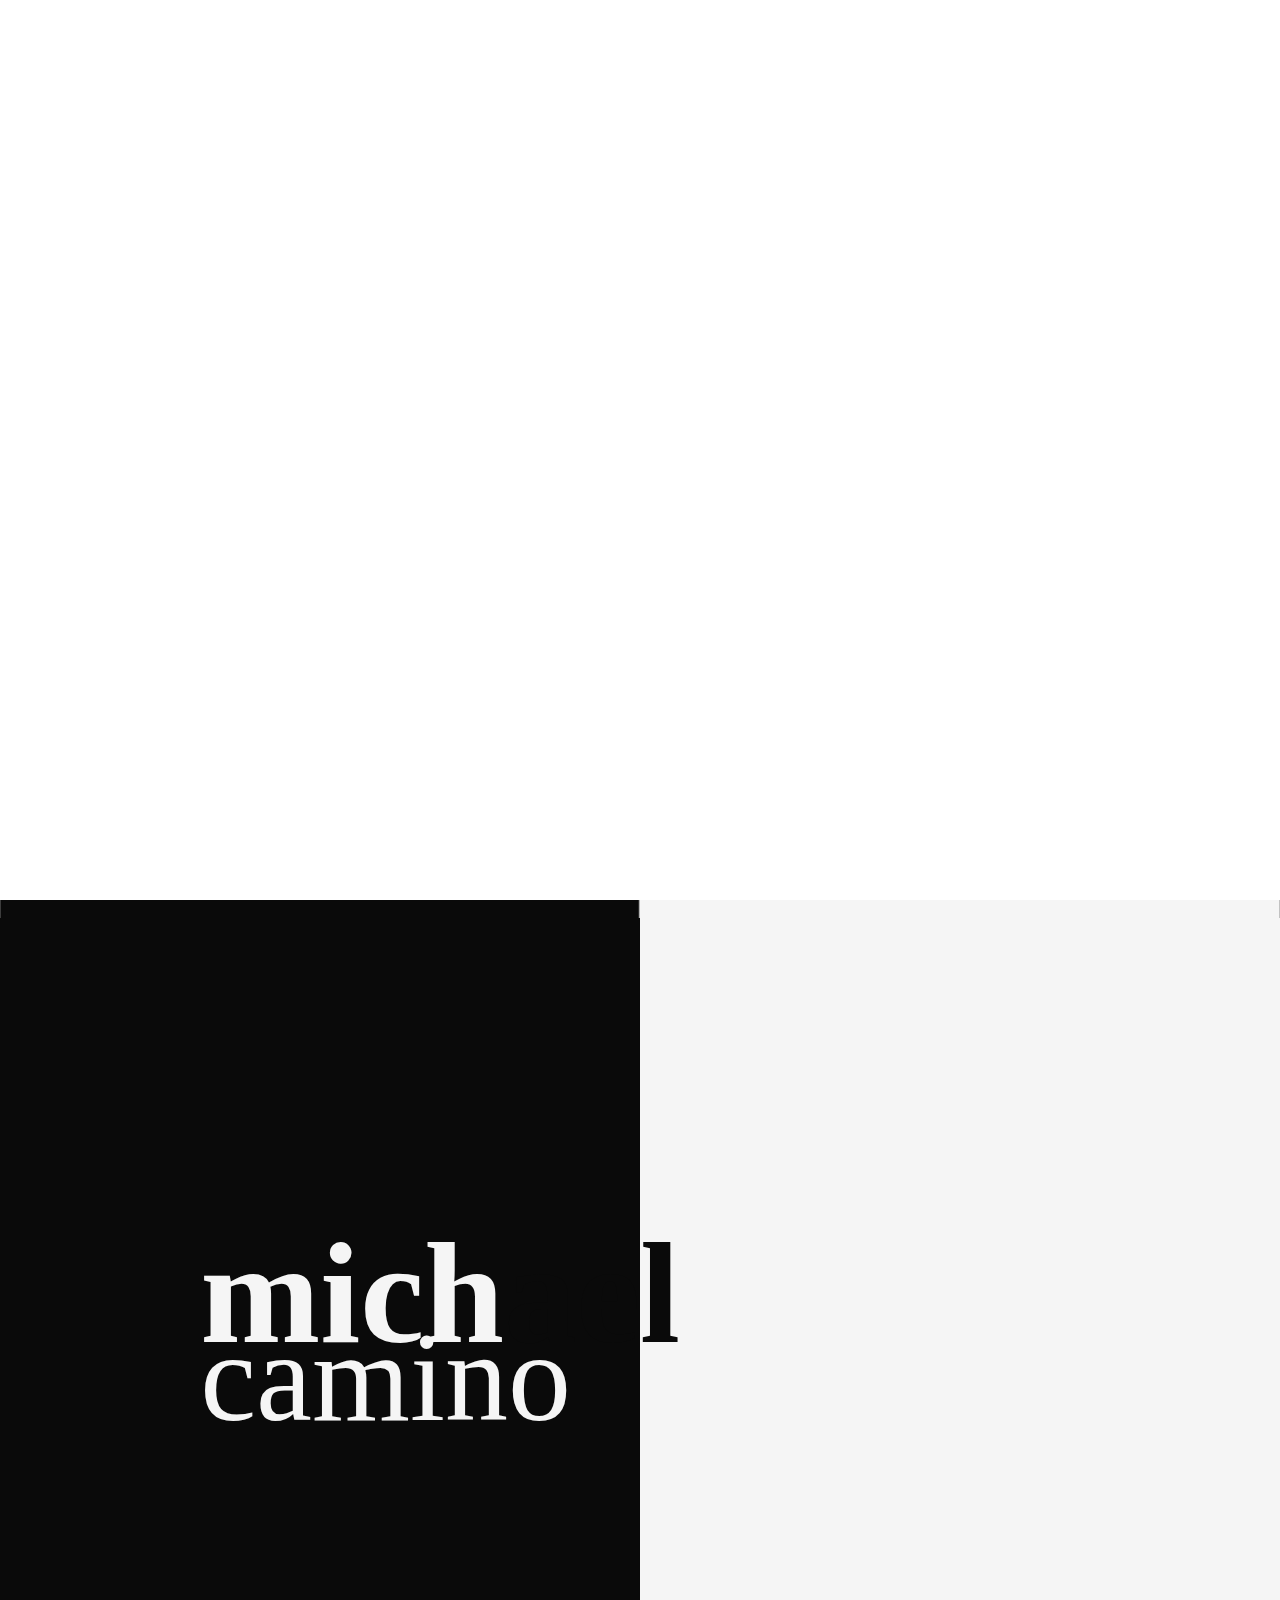
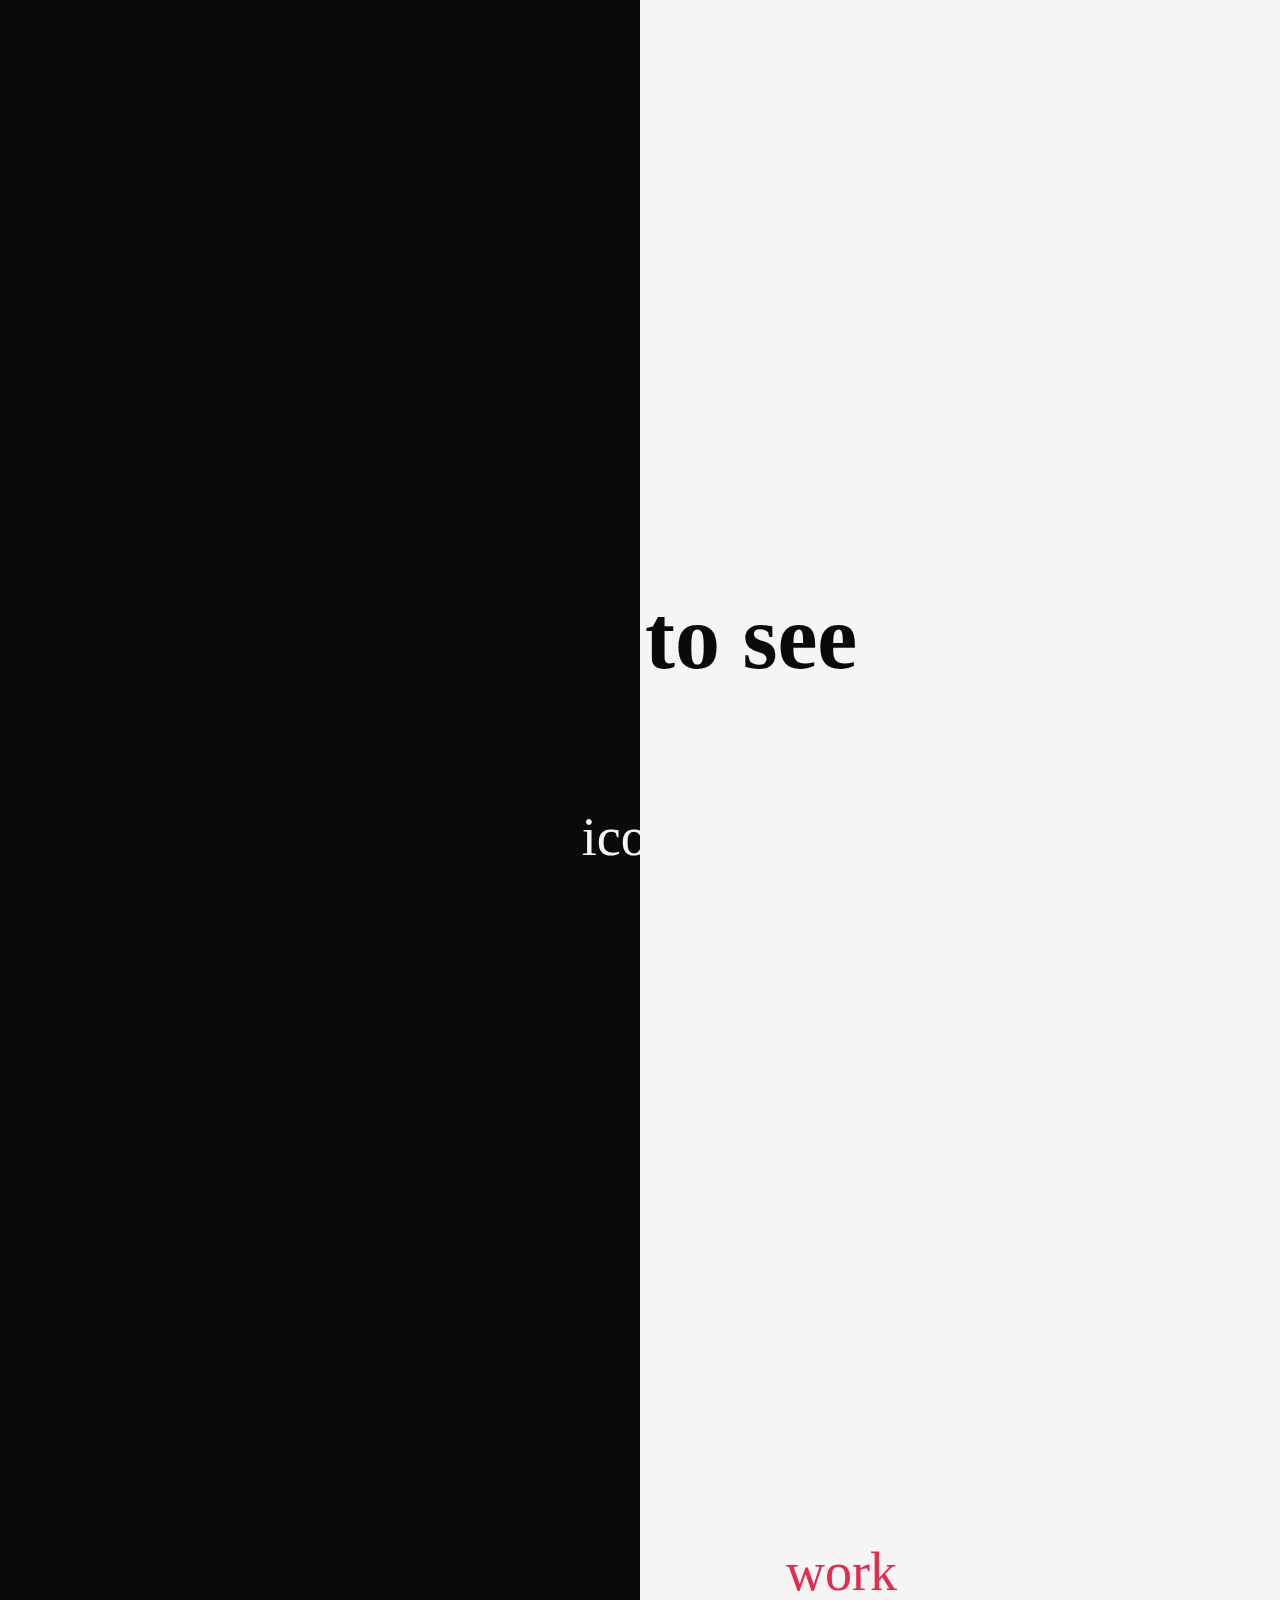
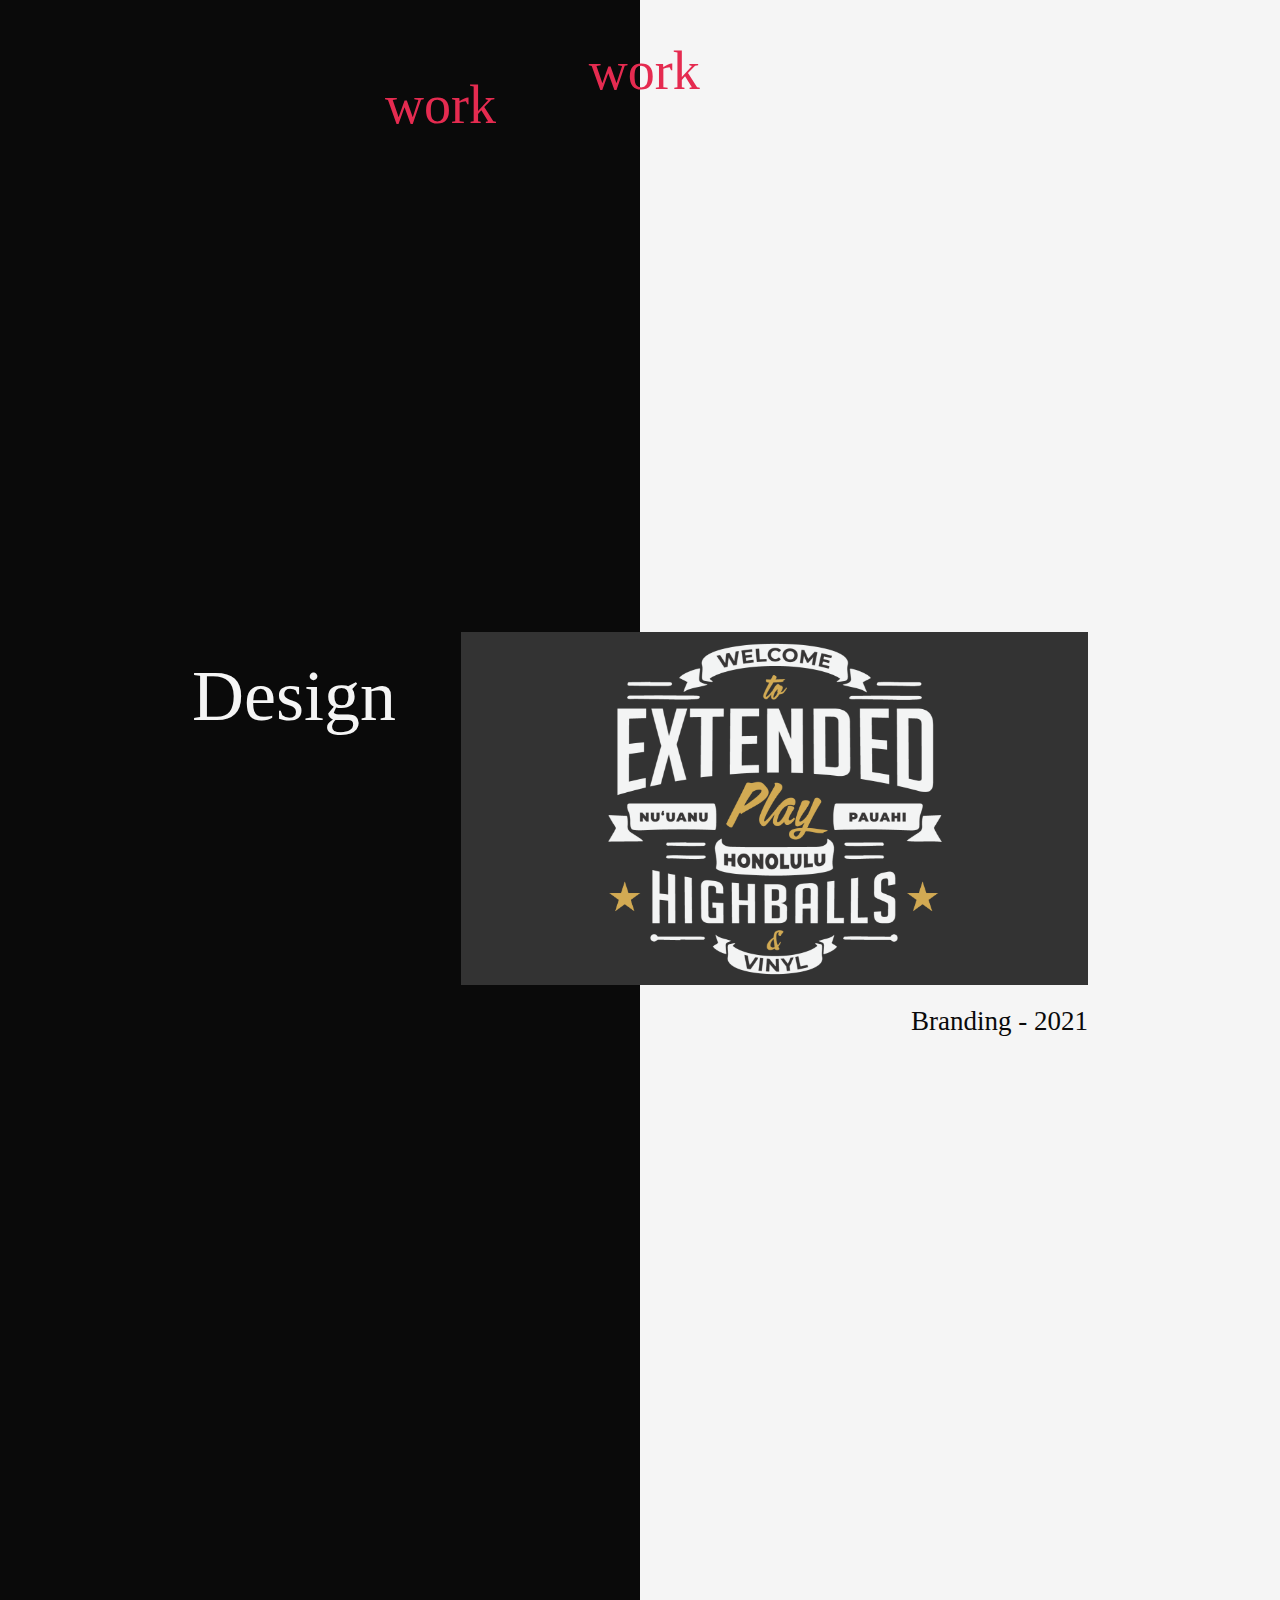
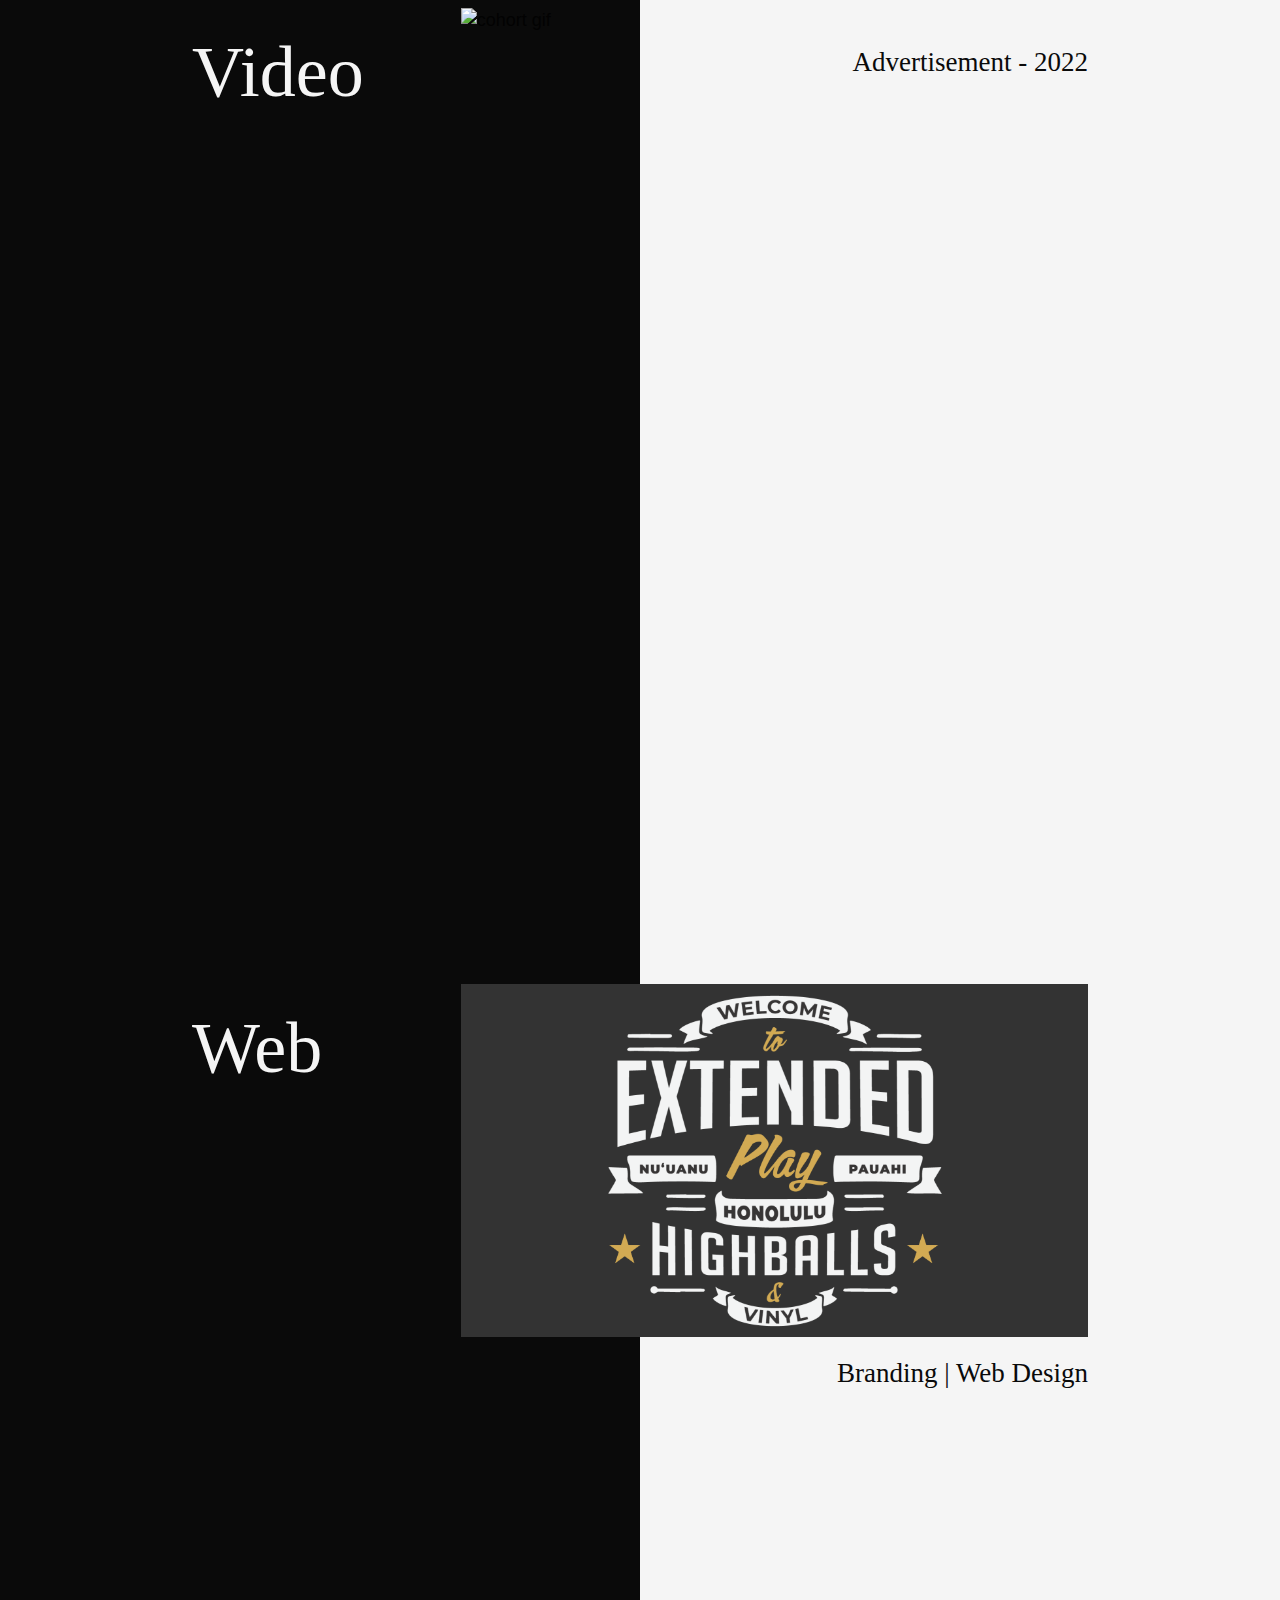
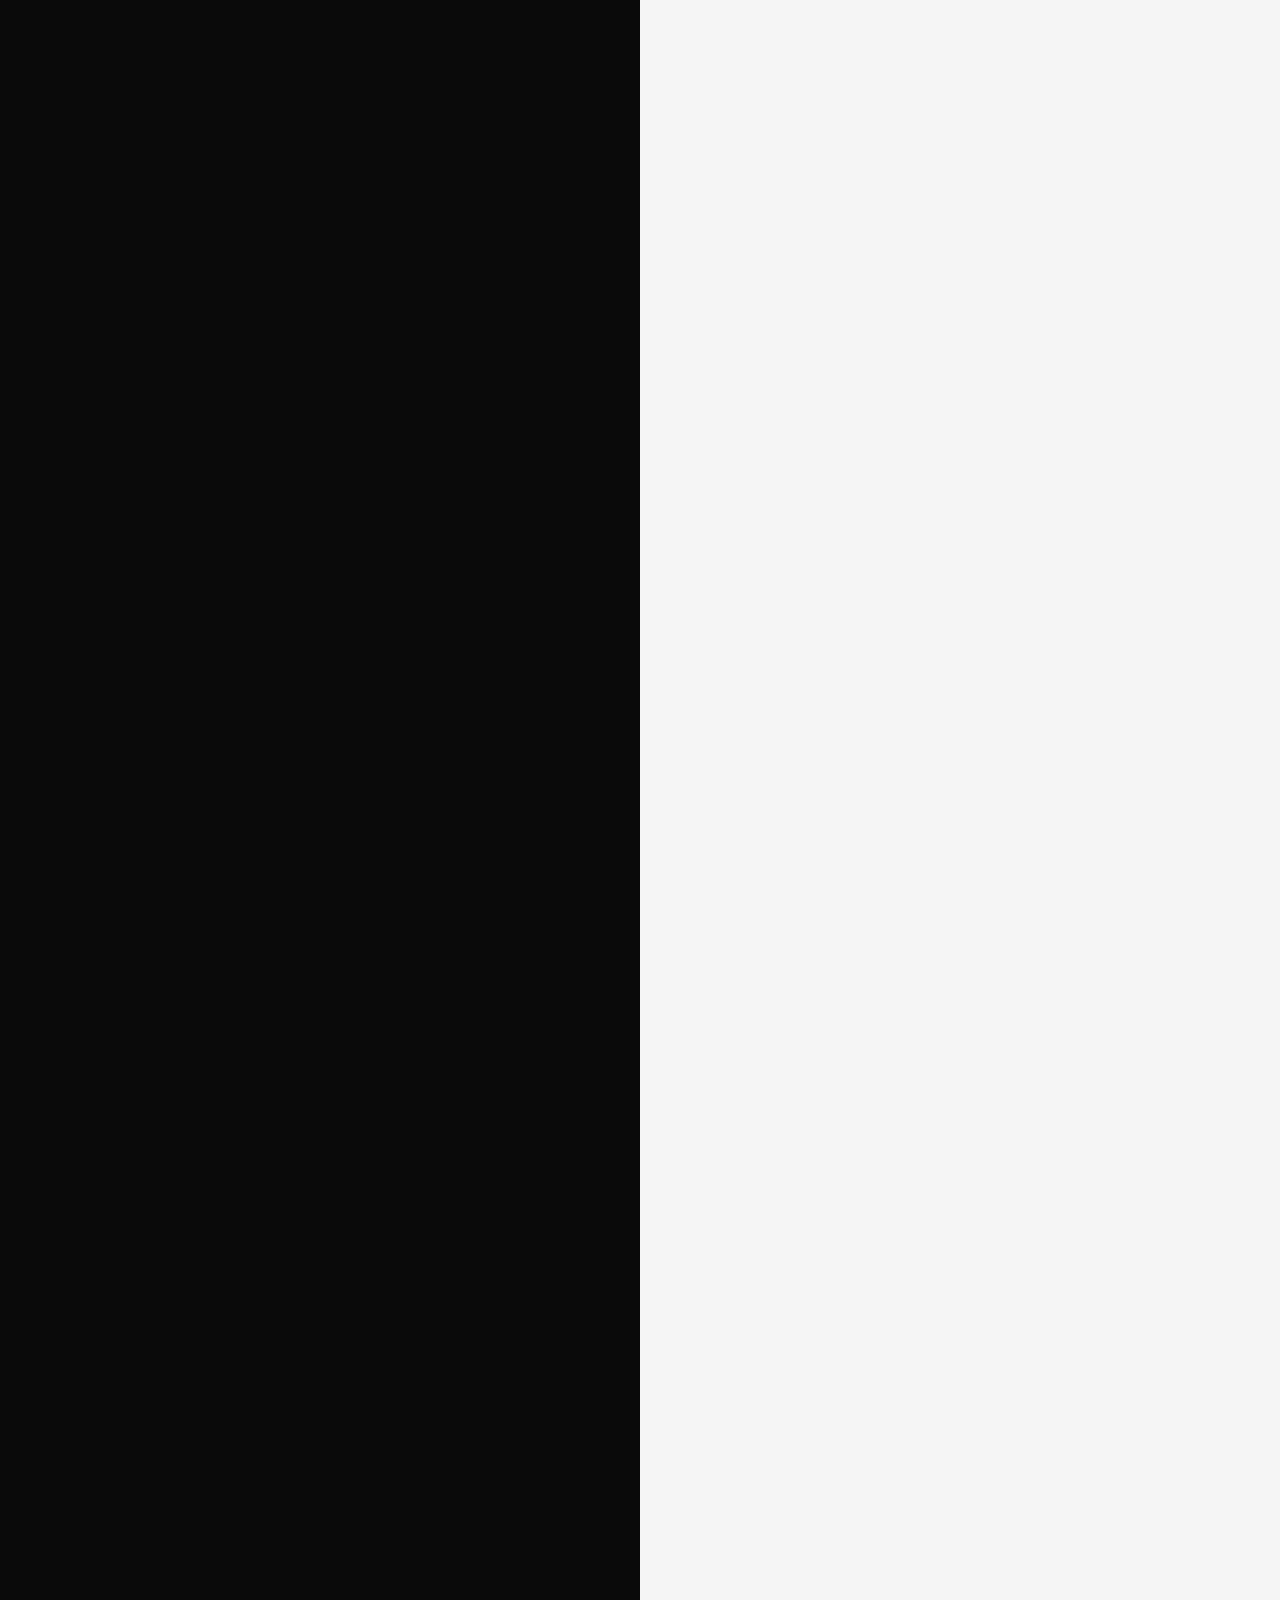
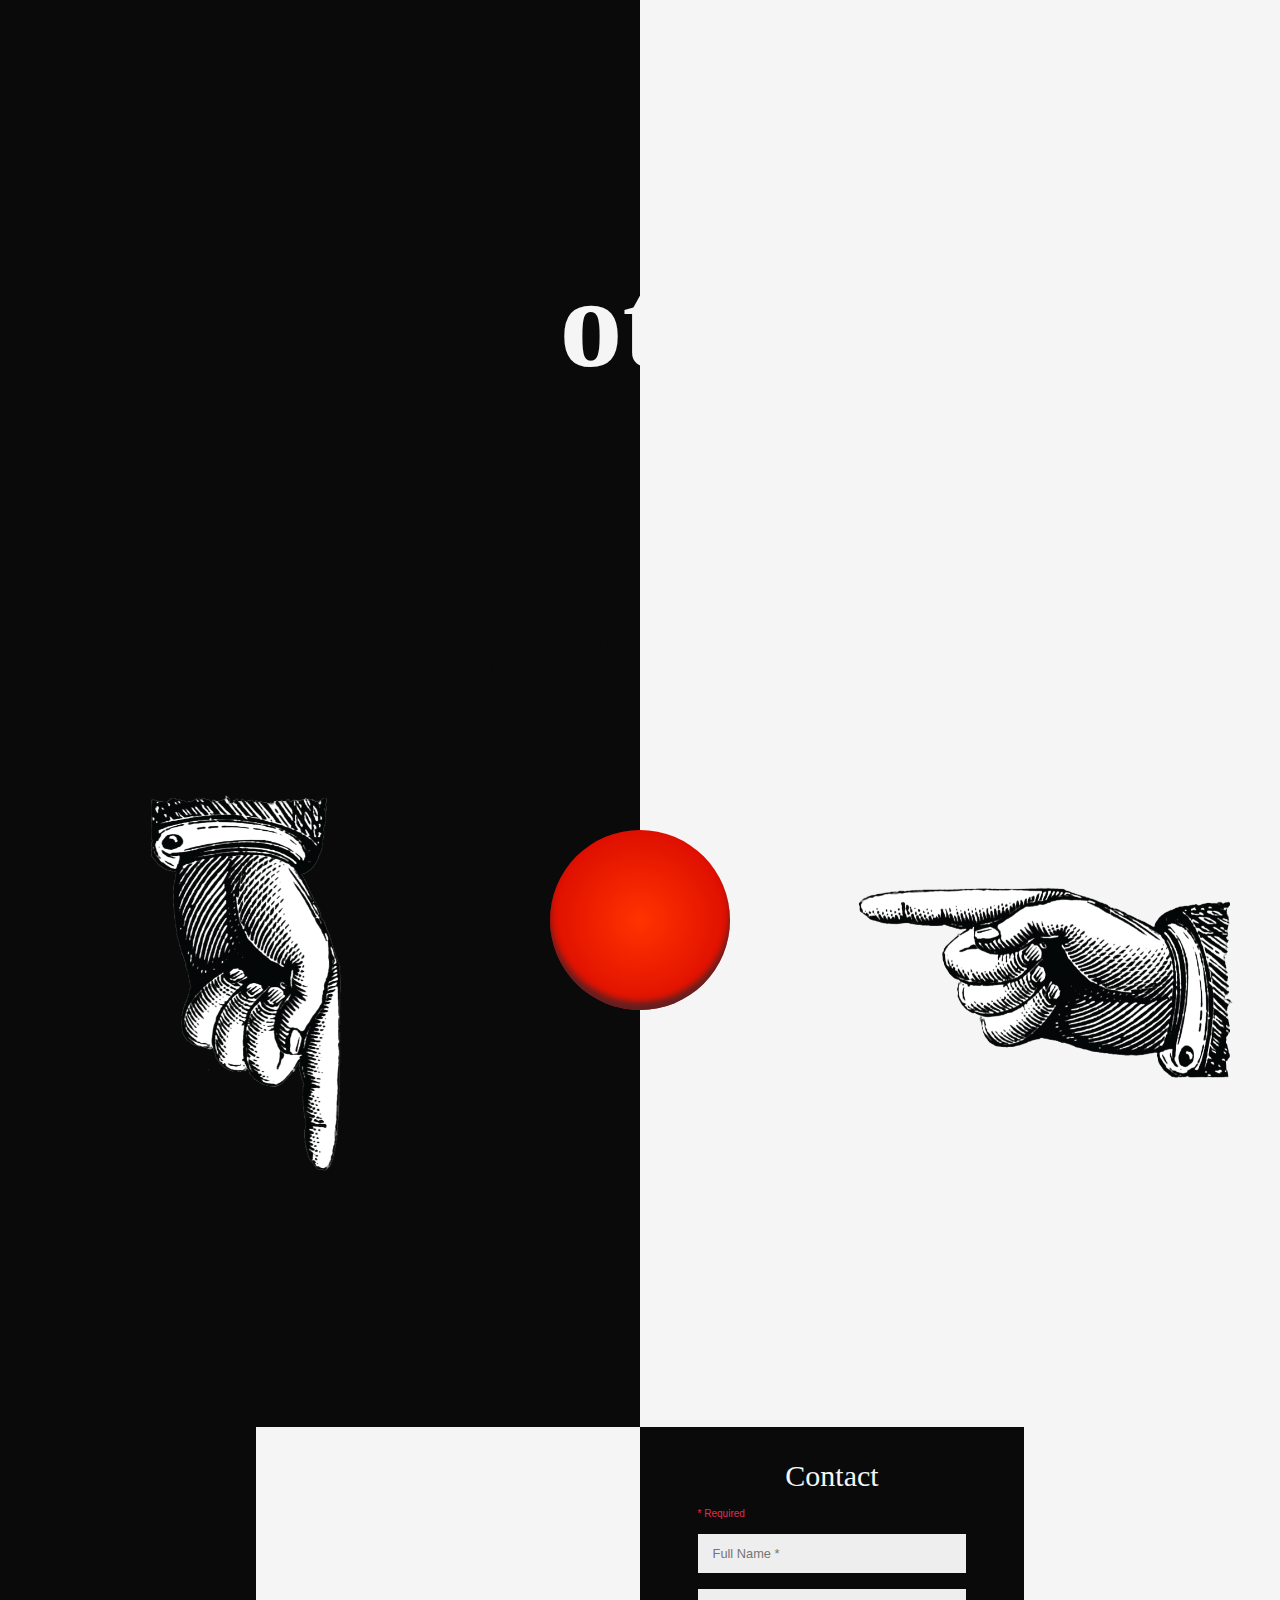
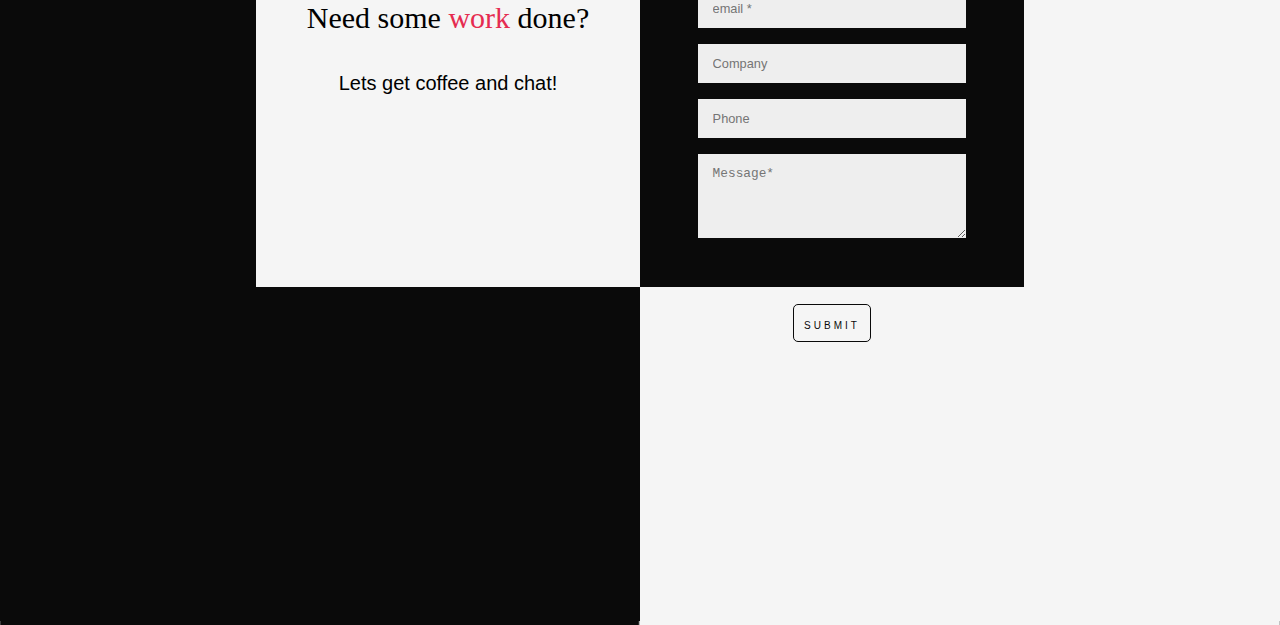
==== index.html @ 2464fd0d "changed neck tattoo" ====
<!DOCTYPE html>
<html lang="en">

<head>
    <meta charset="UTF-8">
    <meta http-equiv="X-UA-Compatible" content="IE=edge">
    <meta name="viewport" content="width=device-width, initial-scale=1.0">
    <title>Michael</title>

    <!-- ADOBE FONTS -->

    <link rel="stylesheet" href="https://use.typekit.net/byy8qrx.css">

    <!-- FONT AWESOME-->
    <script src="https://kit.fontawesome.com/32613632b2.js" crossorigin="anonymous"></script>

    <!-- LOCOMOTIVE CSS -->
    <link rel="stylesheet" href="locomotive/locomotive-scroll.css">


    <!-- MAIN CSS STYLES -->
    <link rel="stylesheet" href="css/style.css">



</head>

<body>
    <div class="splash-screen">
        <lottie-player src="https://assets6.lottiefiles.com/packages/lf20_vxltwzzl.json" class="lottie"
            background="transparent" speed="1" style="width: 300px; height: 300px;" loop autoplay></lottie-player>
    </div>
    <header class="site-header">
        <div class="site-id site-opacity">
            <div class="logo logo-black">
                <a href="#top"><img src="img/mylogo5.svg" alt="Site Logo" height="300px" width="300px"></a>
            </div>
            <div class="logo logo-red">
                <a href="#top"><img src="img/mylogored.svg" alt="Site Logo" height="300px" width="300px"></a>
            </div>
        </div>
        <h1 class="hide-visually"><a href="#">My Portfolio</a></h1>
        </div>
        <nav class="site-nav">

            <ul>
                <li class="home"><span><a href="index.html">HOME</a></span></li>
                <li class="about"><span class="black_aboot"><a href="kontact/index.html">KONTACT</a></span></li>
            </ul>
        </nav>
    </header>

    <main class="site-main">
        <section class="hero animate-on-scroll">

            <lottie-player src="https://assets9.lottiefiles.com/packages/lf20_cbdw87po.json" class="lottie"
                background="transparent" speed="1" style="width: 300px; height: 300px;" loop autoplay></lottie-player>
            <div class="hero-container">

                <h3>BE <span class="yellow">WHO</span> <span class="black">YOU</span><br />WANT
                    <span class="yellow">TO</span> <span class="black"> BE</span>
                </h3>
                <div class="statue-wrapper">
                    <div class="lightning-one bolt">
                        <img src="img/lightning_one.png" alt="">
                    </div>
                    <div class="lightning-two bolt">
                        <img src="img/lightning_two.png" alt="">
                    </div>
                    <div class="lightning-three bolt">
                        <img src="img/lightning_three.png" alt="">
                    </div>
                    <div class="lightning-four bolt">
                        <img src="img/lightning_four.png" alt="">
                    </div>
                    <img src="img/head.png" alt="statue head" class="statue">
                    <div class="sunglasses-wrapper">
                        <img src="img/bluesunglasses.png" class="sunglasses" alt="Statue Sunglasses">
                    </div>
                    <div class="tattoo-wrapper">
                        <img src="img/samtattoo.png" class="momtattoo" alt="mom tattoo" height="90px" width="90px">
                    </div>
                </div>
            </div>
            <div id="scrolling"></div>
        </section>
        <section id="section-1" class="animate-on-scroll">
            <div class="container">

                <div class="row">
                    <div class="one-half left">
                        <h1 class="animate-slide-right-michael">mich<span>a<span>e</span>l</span>
                            <div id="cog" class="animate-scale-in"></div>
                        </h1>
                        <h2 class="animate-slide-right-michael">camino</h2>
                    </div>
                    <div class="one-half right anaimate-scale-in">
                        <h4>designer</h4>
                        <h4>videographer</h4>
                        <h4>programmer</h4>
                        <h4>human</h4>
                        <div id="bio"></div>
                    </div>
                    <!-- <div class="one-half"> <a href="./aboot/index.html" class="button animate-scale-in">DEEP DIVE</a>
                    </div> -->
                </div>
            </div>
        </section>
        <section id="section-2" class="animate-on-scroll">
            <div class="container">
                <div class="row swapped">
                    <div class="one-half">
                        <h1 class="animate-slide-right-michael">want to see my <span
                                class="animate-scale-in-work">work?</span>
                        </h1>
                        <h4 class="animate-slide-up-work">or just scroll down,<br />
                            there's no rules here!
                            <!-- <img src="img/triangle.png" alt="Red Triangle" class="red-triangle" height="200px"
                                width="200px"> -->
                        </h4>
                    </div>
                    <div class="one-half">
                        <h3 class="animate-slide-left-michael"><span class="animate-scale-in-work">click</span>
                            on&nbsp;the<br /> icons below</h3>
                    </div>

                </div>
            </div>
        </section>
        <section id="section-3" class="animate-on-scroll">
            <div class="container">
                <div class="row">
                    <div class="one-third">
                        <h2 class="up animate-scale-in">design</h2>
                        <h3 class="design-work">work</h3>
                        <a href="#design">
                            <lottie-player src="https://assets7.lottiefiles.com/packages/lf20_2wtlov5a.json"
                                class="lottie design" background="transparent" speed="1"
                                style="width: 300px; height: 300px;" loop autoplay>
                            </lottie-player>
                        </a>
                    </div>
                    <div class="one-third lower">
                        <h2 class="animate-scale-in video">vid<span>eo</span></h2>
                        <h3 class="video-work">work</h3>
                        <a href="#video">
                            <div id="camera" class="lottie video"></div>
                        </a>
                    </div>
                    <div class="one-third">
                        <h2 class="animate-scale-in web">web</h2>
                        <h3 class="web-work">work</h3>
                        <a href="#web">
                            <lottie-player src="https://assets4.lottiefiles.com/packages/lf20_jlbrnpgn.json"
                                class="lottie web dark" background="transparent" speed="1"
                                style="width: 300px; height: 300px;" loop autoplay>
                            </lottie-player>
                            <lottie-player src="https://assets5.lottiefiles.com/packages/lf20_zzepreo7.json"
                                class="lottie web light" background="transparent" speed="1"
                                style="width: 300px; height: 300px;" loop autoplay>
                            </lottie-player>
                        </a>
                    </div>
                </div>
            </div>
        </section>
        <section id="design" class="animate-on-scroll">
            <div class="slide-container">
                <div class="slide-box" data-currentslide="slide1">
                    <div class="slide-nav">
                        <h4 class="animate-line-out">Design</h4>
                        <ul class="animate-drop-in-with-delay">
                            <li><a href="#">EXTENDED PLAY BAR</a></li>
                            <li class="top"><a href="#">AMMAN</a></li>
                            <li><a href="#">OLYMPIC PICTOGRAMS</a></li>
                        </ul>
                    </div>
                    <div class="slide-wrapper">
                        <div class="slide-one slide">
                            <img src="img/EP_hero.png" width="1920" height="1080" alt="placeholder">
                            <div class="slide-caption">
                                <h3>Branding - 2021</h3>
                                <a href="./EP_design/index.html" class="button animate-scale-in">DEEP DIVE</a>
                            </div>
                        </div>
                        <div class="slide-two slide">
                            <img src="img/amman_Logo.png" width="1920" height="1080" alt="Amman Logo">
                            <div class="slide-caption">
                                <h3>Logo - 2021</h3>
                                <a href="./amman/index.html" class="button animate-scale-in">DEEP DIVE</a>
                            </div>
                        </div>
                        <div class="slide-three slide">
                            <img src="img/OlympicPictograms.png" width="1920" height="1080" alt="Olympic Logo">
                            <div class="slide-caption">
                                <h3>Re-Brand - 2021</h3>
                                <a href="./olympic/index.html" class="button animate-scale-in">DEEP DIVE</a>
                            </div>
                        </div>

                    </div>
                </div>
            </div>
        </section>
        <section id="video" class="animate-on-scroll">
            <div class="slide-container">
                <div class="slide-box swap" data-currentslide="slide1">
                    <div class="slide-nav">
                        <h4 class="animate-line-out">Video</h4>
                        <ul class="animate-drop-in-with-delay black">
                            <li><a href="#" class=" top black">COHORT</a></li>
                            <li><a href="#">TOOLS OF THE TIRADE</a></li>
                            <li><a href="#">CROOK COVERS</a></li>
                        </ul>
                    </div>
                    <div class="slide-wrapper">
                        <div class="slide-one slide">
                            <img src="video/cohort_clip.gif" class="gif" alt="cohort gif">

                            <img src="img/cohort_still.png" alt="cohort pic for mobile" class="display-mobile">
                            <div class="slide-caption">
                                <h3>Advertisement - 2022</h3>
                                <a href="./cohort/index.html" class="button animate-scale-in">DEEP DIVE</a>
                            </div>
                        </div>
                        <div class="slide-two slide">
                            <img src="video/tott_clip.gif" class="gif" alt="tools of the tirade gif">
                            <img src="img/tott_still.png" alt="tools of the tirade still for mobile"
                                class="display-mobile">
                            <div class="slide-caption">
                                <h3>Process Video - 2021</h3>
                                <a href="./tott/index.html" class="button animate-scale-in">DEEP DIVE</a>
                            </div>
                        </div>
                        <div class="slide-one slide">
                            <img src="video/crook_clip.gif" class="gif" alt="crook gif">
                            <img src="img/crook_still.png" alt="book covers still" class="display-mobile">
                            <div class="slide-caption">
                                <h3>Process Video - 2020</h3>
                                <a href="./podcastvideo/index.html" class="button animate-scale-in">DEEP DIVE</a>
                            </div>
                        </div>
                    </div>
                </div>
            </div>
        </section>
        <section id="web" class="animate-on-scroll">
            <div class="slide-container">
                <div class="slide-box" data-currentslide="slide1">
                    <div class="slide-nav">
                        <h4 class="animate-line-out">Web</h4>
                        <ul class="animate-drop-in-with-delay">
                            <li class="top"><a href="#">EXTENDED PLAY BAR</a></li>
                            <li><a href="#">SHARK SEEK</a></li>
                        </ul>
                    </div>
                    <div class="slide-wrapper">
                        <div class="slide-one slide">
                            <img src="img/EP_hero.png" width="1920" height="1080" alt="placeholder">
                            <div class="slide-caption">
                                <h3>Branding | Web Design</h3>
                                <a href="./EP_design/index.html" class="button animate-scale-in">DEEP DIVE</a>
                            </div>
                        </div>
                        <div class="slide-two slide">
                            <img src="img/sharkseek.png" width="1920" height="1080" alt="placeholder">
                            <div class="slide-caption">
                                <h3>App UI</h3>
                                <a href="./sharkseek/index.html" class="button animate-scale-in">DEEP DIVE</a>
                            </div>
                        </div>
                    </div>
                </div>
            </div>
        </section>
        <section id="section-pad"></section>
        <section id="section-6" class="animate-on-scroll">

            <div class="container">
                <div class="row">
                    <div class="one-half animate-slide-left-michael">
                        <h1>other<br /> <span>bits</span></h1>
                    </div>
                    <div class="one-half animate-slide-right-michael">
                        <h2>&<br /> <span>bobs</span></h2>
                    </div>
                </div>
                <div class="row">
                    <div class="one-third">
                        <img src="img/left_hand.png" class="left-hand" alt="Left Hand Pointing">
                        <img src="img/left_hand_down.png" class="left-hand-down" alt="Left Hand Pointing Down">
                    </div>
                    <div class="one-third">
                        <a href="./extras/index.html">
                            <div class="button">
                                <div class="lightning-one bolt">
                                    <img src="img/lightning_one.png" alt="lighting icon">
                                </div>
                                <div class="lightning-two bolt">
                                    <img src="img/lightning_two.png" alt="lightning icon">
                                </div>
                                <div class="lightning-three bolt">
                                    <img src="img/lightning_three.png" alt="lightning icon">
                                </div>
                                <div class="lightning-four bolt">
                                    <img src="img/lightning_four.png" alt="lightning icon">
                                </div>

                            </div>
                        </a>
                    </div>

                    <div class="one-third">
                        <img src="img/right_hand.png" class="right-hand" alt="Right Hand Pointing">
                        <img src="img/right_hand_up.png" class="right-hand-up" alt="Right Hand Pointing up">
                    </div>

                </div>
            </div>
        </section>
        <section id="contact">
            <div class="contact-container">
                <div class="form-container">
                    <div class="left-container">
                        <div class="left-inner-container">
                            <h1>Need some <span>work</span> done?</h1>
                            <br>
                            <h4>Lets get coffee and chat!</h4>
                        </div>
                    </div>
                    <div class="right-container">
                        <div class="right-inner-container">
                            <form target="_blank" action="https://formsubmit.co/mharrell@hawaii.edu" method="POST">
                                <h2 class="lg-view white-header">Contact</h2>
                                <h2 class="sm-view">Let's Chat</h2>
                                <p class="white-p">* Required</p>
                                <input type="text" name="name" placeholder="Full Name *" required />
                                <input type="email" name="email" placeholder="email *" required />
                                <input type="text" name="company" placeholder="Company" />
                                <input type="phone" name="phone" placeholder="Phone" />
                                <input type="hidden" name="_next" value="https://youtube.com">
                                <textarea rows="4" placeholder="Message*" name="message" required></textarea>
                                <button type="submit" class="button">SUBMIT</button>
                            </form>
                        </div>
                    </div>
                </div>
            </div>
        </section>
    </main>

    <footer class="site-footer">
        <ul>
            <li><a href="https://github.com/michaelcamino" target="_blank" rel="noopener noreferrer"><i
                        class="fab fa-github" aria-hidden="true"></i></a></li>
            <li><a href="https://codepen.io/michaelcamino" class="black_icon" target="_blank"
                    rel="noopener noreferrer"><i class="fab fa-codepen" aria-hidden="true"></i></a></li>
        </ul>
    </footer>

    <!-- SMOOTH SCROLL BY CHRIS FERDINAND -->
    <script src="js/smooth-scroll.polyfills.min.js"></script>

    <script>
        var scroll = new SmoothScroll('a[href*="#"]', {
            speed: 800,
            speedAsDuration: true
        });
    </script>

    <!-- LOCOMOTIVE JS -->
    <script src="locomotive/locomotive-scroll.min.js"></script>
    <!-- <script>
        // (function () {
        //     var scroll = new LocomotiveScroll();
        // })();
        const scroll = new LocomotiveScroll({
            el: document.querySelector('[data-scroll-container]'),
            smooth: true
        });
    </script> -->

    <!-- MAIN JS-->

    <script src="js/script.js"></script>

    <!-- LOTTIE JS-->

    <script src="https://cdnjs.cloudflare.com/ajax/libs/bodymovin/5.9.2/lottie.min.js"
        integrity="sha512-R47oG09eydaf225nXyDdSWJ8frKwxkC7QIHXdPpbUx9KaAiC6akjpWxTBw1hb7whk7P2sJNuRhS2ljSBegnIPA=="
        crossorigin="anonymous" referrerpolicy="no-referrer"></script>


    <script src="js/index.js"></script>

    <!-- THIRD PARTY LOTTIE -->

    <script src="https://unpkg.com/@lottiefiles/lottie-player@latest/dist/lottie-player.js"></script>


</body>

</html>
---- locomotive/locomotive-scroll.css ----
/*! locomotive-scroll v4.1.3 | MIT License | https://github.com/locomotivemtl/locomotive-scroll */
html.has-scroll-smooth {
  overflow: hidden; }

html.has-scroll-dragging {
  -webkit-user-select: none;
  -moz-user-select: none;
  -ms-user-select: none;
  user-select: none; }

.has-scroll-smooth body {
  overflow: hidden; }

.has-scroll-smooth [data-scroll-container] {
  min-height: 100vh; }

[data-scroll-direction="horizontal"] [data-scroll-container] {
  height: 100vh;
  display: inline-block;
  white-space: nowrap; }

[data-scroll-direction="horizontal"] [data-scroll-section] {
  display: inline-block;
  vertical-align: top;
  white-space: nowrap;
  height: 100%; }

.c-scrollbar {
  position: absolute;
  right: 0;
  top: 0;
  width: 11px;
  height: 100%;
  transform-origin: center right;
  transition: transform 0.3s, opacity 0.3s;
  opacity: 0; }
  .c-scrollbar:hover {
    transform: scaleX(1.45); }
  .c-scrollbar:hover, .has-scroll-scrolling .c-scrollbar, .has-scroll-dragging .c-scrollbar {
    opacity: 1; }
  [data-scroll-direction="horizontal"] .c-scrollbar {
    width: 100%;
    height: 10px;
    top: auto;
    bottom: 0;
    transform: scaleY(1); }
    [data-scroll-direction="horizontal"] .c-scrollbar:hover {
      transform: scaleY(1.3); }

.c-scrollbar_thumb {
  position: absolute;
  top: 0;
  right: 0;
  background-color: black;
  opacity: 0.5;
  width: 7px;
  border-radius: 10px;
  margin: 2px;
  cursor: -webkit-grab;
  cursor: grab; }
  .has-scroll-dragging .c-scrollbar_thumb {
    cursor: -webkit-grabbing;
    cursor: grabbing; }
  [data-scroll-direction="horizontal"] .c-scrollbar_thumb {
    right: auto;
    bottom: 0; }
---- css/style.css ----
@charset "UTF-8";
/* TABLE OF CONTENTS 

# GLOBAL RESETS
# BASE TYPOGRAPHY
# BUTTONS
# MEDIA
    # RESPONSIVE IMAGES
# LAYOUT
    # CONTAINER
    # MEDIA QURIES
    # CUSTOM SEMANTIC GRID SYSTEM
#STRUCTURE
    #SITE HEADER
    #SITE NAV
    #MAIN
        #SECTIONS
    #SITE FOOTER  



*/
/* GLOBAL RESETS */
* {
  -webkit-box-sizing: border-box;
          box-sizing: border-box;
}

/* BASE TEXT COLORS */
body {
  color: rgba(0, 0, 0, 0.8);
}

h1,
h2,
h3,
h4,
h5,
h6 {
  color: black;
}

/* BASE TEXT FONTS */
body {
  font-family: calmetta, sans-serif;
}

h1,
h2,
h3,
h4,
h5,
h6 {
  font-family: ivypresto-display, serif;
  font-weight: 900;
  font-style: normal;
}

/* BASE TYPOGRAPHY */
body {
  font-size: 100%;
  line-height: 1.4;
}

h1,
h2,
h3,
h4,
h5,
h6,
p {
  margin: 0 0 0.5em 0;
}

/* TRADITIONAL TYPOGRAPHIC SCALE */
h1 {
  font-size: 3em;
  line-height: 1;
}

/* 48 / 16 = 3em */
h2 {
  font-size: 2.25em;
  line-height: 1.1;
}

/* 36 / 16 = 2.25em */
h3 {
  font-size: 1.5em;
  line-height: 1.2;
}

/* 24 / 16 = 1.5em */
h4 {
  font-size: 1.3125em;
  line-height: 1.3;
}

/* 21 / 16 = 1.3125em */
h5 {
  font-size: 11.125em;
  line-height: 1.4;
}

/* 18 / 16 = 1.125em */
h6 {
  font-size: 1em;
  line-height: 1.5;
}

/* 16 / 16 = 1em */
/* LIMIT NUMBER OF CHARACTERS PER LINE */
p {
  max-width: 30em;
}

/* LINKS */
a {
  color: whitesmoke;
  -webkit-transition: 250ms ease;
  transition: 250ms ease;
}
a:hover {
  color: grey;
}

/* HORIZONTAL LINE */
hr {
  border: 0;
  height: 1px;
  background-color: rgba(0, 0, 0, 0.1);
  margin: 3em 0;
}

/* TYPE SPECIMEN */
.headline {
  font-size: 4em;
  font-weight: 900l;
  line-height: 1;
  margin: 0;
  color: #E52B50;
}

.subheadline {
  margin: 0.25 0;
  line-height: 1.1;
}

/* SECTION HEADING */
.section-heading {
  font-size: 1em;
  font-family: calmetta, sans-serif;
  font-weight: normal;
  text-transform: uppercase;
  letter-spacing: 0.05em;
  margin: 3em 0;
}

/* BUTTONS */
.button,
button {
  color: white;
  text-decoration: none;
  padding: 1em;
  display: inline-block;
  -webkit-transition: 250ms ease;
  transition: 250ms ease;
  border-radius: 0.5em;
  margin: 1em 0;
  cursor: pointer;
}

/* RESPONSIVE IMAGES */
img {
  max-width: 100%;
  height: auto;
}

/* RESPONSIVE VIDEO */
video {
  width: 100%;
  height: auto;
}

/* RESPONSIVE IFRAMES */
.video-container {
  position: relative;
  overflow: hidden;
  width: 100%;
  padding-top: 56.25%;
  /* 16:9 Aspect Ratio (divide 9 by 16 = 0.5625) */
}

.responsive-iframe {
  position: absolute;
  top: 0;
  left: 0;
  bottom: 0;
  right: 0;
  width: 100%;
  height: 100%;
  padding: 1em;
}

/*  RESET BODY */
body {
  margin: 0;
}

/* CONTAINER */
.container {
  margin: 0 auto;
  max-width: 1000px;
  padding: 0 1em;
}

/* MEDIA QUERIES */
/* RESPONSIVE TYPOGRAPHY */
body {
  font-size: 87.5%;
}

@media (min-width: 768px) {
  body {
    font-size: 100%;
  }
}
@media (min-width: 1250px) {
  body {
    font-size: 112.5%;
  }

  .container {
    max-width: 1200px;
  }
}
/* SEMANTIC GRID */
.row {
  display: -webkit-box;
  display: -ms-flexbox;
  display: flex;
  -ms-flex-wrap: wrap;
      flex-wrap: wrap;
  margin-left: -1%;
  margin-right: -2%;
  -webkit-box-align: center;
      -ms-flex-align: center;
          align-items: center;
  margin-bottom: 3em;
}
.row > * {
  margin: 1%;
  -webkit-box-flex: 1;
      -ms-flex-positive: 1;
          flex-grow: 1;
}
.row.centered {
  -webkit-box-pack: center;
      -ms-flex-pack: center;
          justify-content: center;
}
.row.swapped {
  -webkit-box-orient: horizontal;
  -webkit-box-direction: reverse;
      -ms-flex-direction: row-reverse;
          flex-direction: row-reverse;
}
.row.stacked {
  -webkit-box-orient: vertical;
  -webkit-box-direction: normal;
      -ms-flex-direction: column;
          flex-direction: column;
}
.row.align-top {
  -webkit-box-align: start;
      -ms-flex-align: start;
          align-items: flex-start;
}
@media (min-width: 768px) {
  .row > * {
    -webkit-box-flex: 0;
        -ms-flex-positive: 0;
            flex-grow: 0;
  }
  .row .one-whole {
    width: 98%;
  }
  .row .one-half {
    width: 48%;
  }
  .row .one-third {
    width: 31.3333%;
  }
  .row .two-thirds {
    width: 64.6666%;
  }
  .row .one-fourth {
    width: 23%;
  }
  .row .three-fourths {
    width: 73%;
  }
  .row .one-fifth {
    width: 18%;
  }
  .row .two-fifths {
    width: 38%;
  }
  .row .three-fifths {
    width: 58%;
  }
  .row .push-one-fourth {
    margin-left: 26%;
  }
  .row .push-one-third {
    margin-left: 34.3333%;
  }
  .row .push-one-half {
    margin-left: 51%;
  }
  .row .centered {
    margin-left: auto;
    margin-right: auto;
  }
}

.demo .row {
  margin-bottom: 0;
}
.demo .row > * {
  background-color: rgba(0, 0, 0, 0.1);
  padding: 1%;
}

/* SITE STRUCTURE */
body {
  background: -webkit-gradient(linear, left top, right top, color-stop(50%, #0a0a0a), color-stop(50%, whitesmoke));
  background: linear-gradient(90deg, #0a0a0a 50%, whitesmoke 50%);
}

.site-header {
  position: absolute;
  padding: 1em;
  width: 100%;
  -webkit-box-align: center;
      -ms-flex-align: center;
          align-items: center;
  z-index: 5;
}
.site-header a {
  color: #0a0a0a;
  text-decoration: none;
}
.site-header h1 {
  font-size: 1.5em;
  margin: 0;
}
.site-header .site-id {
  display: -webkit-box;
  display: -ms-flexbox;
  display: flex;
  -webkit-box-align: center;
      -ms-flex-align: center;
          align-items: center;
}
.site-header .logo {
  max-width: 50px;
}

/* ANIMATIONS */
@-webkit-keyframes red-button {
  0% {
    -webkit-transform: scale(1.05);
            transform: scale(1.05);
    -webkit-box-shadow: inset 0 -8px 6px #612020;
            box-shadow: inset 0 -8px 6px #612020;
  }
  50% {
    -webkit-transform: scale(1);
            transform: scale(1);
    -webkit-box-shadow: inset 0 -2px 6px #612020;
            box-shadow: inset 0 -2px 6px #612020;
  }
  100% {
    -webkit-transform: scale(1.05);
            transform: scale(1.05);
    -webkit-box-shadow: inset 0 -8px 6px #612020;
            box-shadow: inset 0 -8px 6px #612020;
  }
}
@keyframes red-button {
  0% {
    -webkit-transform: scale(1.05);
            transform: scale(1.05);
    -webkit-box-shadow: inset 0 -8px 6px #612020;
            box-shadow: inset 0 -8px 6px #612020;
  }
  50% {
    -webkit-transform: scale(1);
            transform: scale(1);
    -webkit-box-shadow: inset 0 -2px 6px #612020;
            box-shadow: inset 0 -2px 6px #612020;
  }
  100% {
    -webkit-transform: scale(1.05);
            transform: scale(1.05);
    -webkit-box-shadow: inset 0 -8px 6px #612020;
            box-shadow: inset 0 -8px 6px #612020;
  }
}
@-webkit-keyframes left-moving {
  0% {
    -webkit-transform: translate(0, 0);
            transform: translate(0, 0);
  }
  50% {
    -webkit-transform: translate(50px, 0);
            transform: translate(50px, 0);
  }
  100% {
    -webkit-transform: translate(0, 0);
            transform: translate(0, 0);
  }
}
@keyframes left-moving {
  0% {
    -webkit-transform: translate(0, 0);
            transform: translate(0, 0);
  }
  50% {
    -webkit-transform: translate(50px, 0);
            transform: translate(50px, 0);
  }
  100% {
    -webkit-transform: translate(0, 0);
            transform: translate(0, 0);
  }
}
@-webkit-keyframes left-moving-small {
  0% {
    -webkit-transform: translate(0, 0);
            transform: translate(0, 0);
  }
  50% {
    -webkit-transform: translate(20px, 0);
            transform: translate(20px, 0);
  }
  100% {
    -webkit-transform: translate(0, 0);
            transform: translate(0, 0);
  }
}
@keyframes left-moving-small {
  0% {
    -webkit-transform: translate(0, 0);
            transform: translate(0, 0);
  }
  50% {
    -webkit-transform: translate(20px, 0);
            transform: translate(20px, 0);
  }
  100% {
    -webkit-transform: translate(0, 0);
            transform: translate(0, 0);
  }
}
@-webkit-keyframes right-moving {
  0% {
    -webkit-transform: translate(0, 0);
            transform: translate(0, 0);
  }
  50% {
    -webkit-transform: translate(-50px, 0);
            transform: translate(-50px, 0);
  }
  100% {
    -webkit-transform: translate(0, 0);
            transform: translate(0, 0);
  }
}
@keyframes right-moving {
  0% {
    -webkit-transform: translate(0, 0);
            transform: translate(0, 0);
  }
  50% {
    -webkit-transform: translate(-50px, 0);
            transform: translate(-50px, 0);
  }
  100% {
    -webkit-transform: translate(0, 0);
            transform: translate(0, 0);
  }
}
@-webkit-keyframes touch-right {
  0% {
    -webkit-transform: translate(0, 0) scale(0.8);
            transform: translate(0, 0) scale(0.8);
  }
  50% {
    -webkit-transform: translate(-50px, 50px) scale(0.8);
            transform: translate(-50px, 50px) scale(0.8);
  }
  100% {
    -webkit-transform: translate(0, 0) scale(0.8);
            transform: translate(0, 0) scale(0.8);
  }
}
@keyframes touch-right {
  0% {
    -webkit-transform: translate(0, 0) scale(0.8);
            transform: translate(0, 0) scale(0.8);
  }
  50% {
    -webkit-transform: translate(-50px, 50px) scale(0.8);
            transform: translate(-50px, 50px) scale(0.8);
  }
  100% {
    -webkit-transform: translate(0, 0) scale(0.8);
            transform: translate(0, 0) scale(0.8);
  }
}
@-webkit-keyframes touch-left {
  0% {
    -webkit-transform: translate(0, 0) scale(0.8);
            transform: translate(0, 0) scale(0.8);
  }
  50% {
    -webkit-transform: translate(50px, -50px) scale(0.8);
            transform: translate(50px, -50px) scale(0.8);
  }
  100% {
    -webkit-transform: translate(0, 0) scale(0.8);
            transform: translate(0, 0) scale(0.8);
  }
}
@keyframes touch-left {
  0% {
    -webkit-transform: translate(0, 0) scale(0.8);
            transform: translate(0, 0) scale(0.8);
  }
  50% {
    -webkit-transform: translate(50px, -50px) scale(0.8);
            transform: translate(50px, -50px) scale(0.8);
  }
  100% {
    -webkit-transform: translate(0, 0) scale(0.8);
            transform: translate(0, 0) scale(0.8);
  }
}
@-webkit-keyframes left-finger-lightning {
  0% {
    -webkit-transform: rotate(0);
            transform: rotate(0);
  }
  50% {
    -webkit-transform: rotate(10deg);
            transform: rotate(10deg);
  }
  100% {
    -webkit-transform: rotate(0);
            transform: rotate(0);
  }
}
@keyframes left-finger-lightning {
  0% {
    -webkit-transform: rotate(0);
            transform: rotate(0);
  }
  50% {
    -webkit-transform: rotate(10deg);
            transform: rotate(10deg);
  }
  100% {
    -webkit-transform: rotate(0);
            transform: rotate(0);
  }
}
@-webkit-keyframes right-finger-lightning {
  0% {
    -webkit-transform: rotate(0);
            transform: rotate(0);
  }
  50% {
    -webkit-transform: rotate(-10deg);
            transform: rotate(-10deg);
  }
  100% {
    -webkit-transform: rotate(0);
            transform: rotate(0);
  }
}
@keyframes right-finger-lightning {
  0% {
    -webkit-transform: rotate(0);
            transform: rotate(0);
  }
  50% {
    -webkit-transform: rotate(-10deg);
            transform: rotate(-10deg);
  }
  100% {
    -webkit-transform: rotate(0);
            transform: rotate(0);
  }
}
@-webkit-keyframes arrow-scale {
  0% {
    -webkit-transform: scale(1);
            transform: scale(1);
  }
  50% {
    -webkit-transform: scale(0.6);
            transform: scale(0.6);
  }
  100% {
    -webkit-transform: scale(1);
            transform: scale(1);
  }
}
@keyframes arrow-scale {
  0% {
    -webkit-transform: scale(1);
            transform: scale(1);
  }
  50% {
    -webkit-transform: scale(0.6);
            transform: scale(0.6);
  }
  100% {
    -webkit-transform: scale(1);
            transform: scale(1);
  }
}
@-webkit-keyframes image-scale {
  0% {
    -webkit-transform: scale(1);
            transform: scale(1);
  }
  50% {
    -webkit-transform: scale(0.9);
            transform: scale(0.9);
  }
  100% {
    -webkit-transform: scale(1);
            transform: scale(1);
  }
}
@keyframes image-scale {
  0% {
    -webkit-transform: scale(1);
            transform: scale(1);
  }
  50% {
    -webkit-transform: scale(0.9);
            transform: scale(0.9);
  }
  100% {
    -webkit-transform: scale(1);
            transform: scale(1);
  }
}
@-webkit-keyframes camera {
  0% {
    -webkit-transform: translatey(-5px);
            transform: translatey(-5px);
  }
  50% {
    -webkit-transform: translatey(5px);
            transform: translatey(5px);
  }
  100% {
    -webkit-transform: translatey(-5px);
            transform: translatey(-5px);
  }
}
@keyframes camera {
  0% {
    -webkit-transform: translatey(-5px);
            transform: translatey(-5px);
  }
  50% {
    -webkit-transform: translatey(5px);
            transform: translatey(5px);
  }
  100% {
    -webkit-transform: translatey(-5px);
            transform: translatey(-5px);
  }
}
@-webkit-keyframes computer {
  0% {
    -webkit-transform: translatey(5px);
            transform: translatey(5px);
  }
  50% {
    -webkit-transform: translatey(-5px);
            transform: translatey(-5px);
  }
  100% {
    -webkit-transform: translatey(5px);
            transform: translatey(5px);
  }
}
@keyframes computer {
  0% {
    -webkit-transform: translatey(5px);
            transform: translatey(5px);
  }
  50% {
    -webkit-transform: translatey(-5px);
            transform: translatey(-5px);
  }
  100% {
    -webkit-transform: translatey(5px);
            transform: translatey(5px);
  }
}
@-webkit-keyframes shapes {
  0% {
    -webkit-transform: rotate(0);
            transform: rotate(0);
  }
  100% {
    -webkit-transform: rotate(360deg);
            transform: rotate(360deg);
  }
}
@keyframes shapes {
  0% {
    -webkit-transform: rotate(0);
            transform: rotate(0);
  }
  100% {
    -webkit-transform: rotate(360deg);
            transform: rotate(360deg);
  }
}
@-webkit-keyframes infinite-rotate {
  from {
    -webkit-transform: rotate(0);
            transform: rotate(0);
    -webkit-transform-origin: center;
            transform-origin: center;
  }
  to {
    -webkit-transform: rotate(360deg);
            transform: rotate(360deg);
    -webkit-transform-origin: center;
            transform-origin: center;
  }
}
@keyframes infinite-rotate {
  from {
    -webkit-transform: rotate(0);
            transform: rotate(0);
    -webkit-transform-origin: center;
            transform-origin: center;
  }
  to {
    -webkit-transform: rotate(360deg);
            transform: rotate(360deg);
    -webkit-transform-origin: center;
            transform-origin: center;
  }
}
@-webkit-keyframes opacity {
  from {
    opacity: 0;
  }
}
@keyframes opacity {
  from {
    opacity: 0;
  }
}
.loadopacity {
  -webkit-animation-name: opacity;
          animation-name: opacity;
  -webkit-animation-duration: 1s;
          animation-duration: 1s;
}

/* HERO */
.hero {
  background-repeat: no-repeat;
  background-size: contain;
  text-align: center;
  display: block;
  place-items: center;
  overflow: visible;
  margin-left: 15%;
}
.hero .lottie {
  position: fixed;
  left: 41%;
  z-index: -1;
  -webkit-transform: translate(-50%) scale(3);
          transform: translate(-50%) scale(3);
  display: block;
}
@media (min-width: 768px) {
  .hero {
    min-height: 100vh;
    margin-left: 0;
    display: -ms-grid;
    display: grid;
    overflow: hidden;
  }
  .hero .lottie {
    -webkit-transform: scale(4) rotate(90deg);
            transform: scale(4) rotate(90deg);
  }
}
.hero #scrolling {
  position: fixed;
  bottom: -3%;
  -webkit-transform: scale(1.7);
          transform: scale(1.7);
  -webkit-transform-origin: bottom;
          transform-origin: bottom;
  margin-right: 15%;
  -webkit-transform: scale(3);
          transform: scale(3);
  display: none;
}
@media (min-width: 768px) {
  .hero #scrolling {
    -webkit-transform: scale(0.8);
            transform: scale(0.8);
    margin-right: 0;
    bottom: 0;
    display: block;
  }
}
.hero .hero-container {
  display: block;
  -webkit-box-align: center;
      -ms-flex-align: center;
          align-items: center;
  position: relative;
}
.hero .statue-wrapper {
  position: relative;
  z-index: 20;
  max-width: 70%;
  -webkit-transition: 600ms ease-in-out;
  transition: 600ms ease-in-out;
  margin-top: 5%;
  margin-left: 10%;
}
@media (min-width: 768px) {
  .hero .statue-wrapper {
    margin-top: 20%;
    max-width: 100%;
    margin-left: auto;
  }
}
.hero .statue-wrapper .bolt {
  display: none;
}
.hero .statue-wrapper .sunglasses-wrapper {
  display: none;
}
.hero .statue-wrapper .momtattoo {
  display: none;
}
.hero .statue-wrapper:hover {
  -webkit-transform: scale(1.05);
          transform: scale(1.05);
  -webkit-transition: 500ms ease;
  transition: 500ms ease;
}
.hero .statue-wrapper:hover .sunglasses-wrapper {
  display: block;
}
.hero .statue-wrapper:hover .bolt {
  display: block;
}
@media (min-width: 768px) {
  .hero .statue-wrapper .momtattoo {
    display: none;
  }
}
.hero .statue-wrapper:hover .momtattoo {
  display: block;
}
@media (min-width: 1050px) {
  .hero .statue-wrapper {
    -webkit-transform: scale(1);
            transform: scale(1);
    margin-top: 5%;
  }
  .hero .statue-wrapper:hover {
    -webkit-transform: scale(0.9);
            transform: scale(0.9);
  }
}
@media (min-width: 1250px) {
  .hero .statue-wrapper {
    -webkit-transform: scale(1.1);
            transform: scale(1.1);
    margin-top: 15%;
  }
  .hero .statue-wrapper:hover {
    -webkit-transform: scale(1);
            transform: scale(1);
  }
}
.hero .statue-wrapper .lightning-one {
  position: absolute;
  top: -10%;
  left: -10%;
  -webkit-transform: scale(1);
          transform: scale(1);
  -webkit-animation-name: left-finger-lightning;
          animation-name: left-finger-lightning;
  -webkit-animation-duration: 0.2s;
          animation-duration: 0.2s;
  -webkit-animation-iteration-count: infinite;
          animation-iteration-count: infinite;
}
.hero .statue-wrapper .lightning-two {
  position: absolute;
  top: -10%;
  right: -10%;
  -webkit-transform: scale(1);
          transform: scale(1);
  -webkit-animation-name: right-finger-lightning;
          animation-name: right-finger-lightning;
  -webkit-animation-duration: 0.2s;
          animation-duration: 0.2s;
  -webkit-animation-iteration-count: infinite;
          animation-iteration-count: infinite;
}
.hero .statue-wrapper .lightning-three {
  position: absolute;
  bottom: -10%;
  left: -15%;
  -webkit-transform: rotate(45deg);
          transform: rotate(45deg);
  -webkit-animation-name: left-finger-lightning;
          animation-name: left-finger-lightning;
  -webkit-animation-duration: 0.2s;
          animation-duration: 0.2s;
  -webkit-animation-iteration-count: infinite;
          animation-iteration-count: infinite;
}
.hero .statue-wrapper .lightning-four {
  position: absolute;
  bottom: -10%;
  right: -10%;
  -webkit-transform: scale(1);
          transform: scale(1);
  -webkit-animation-name: right-finger-lightning;
          animation-name: right-finger-lightning;
  -webkit-animation-duration: 0.2s;
          animation-duration: 0.2s;
  -webkit-animation-iteration-count: infinite;
          animation-iteration-count: infinite;
}
.hero .sunglasses-wrapper {
  position: absolute;
  top: 26%;
  left: 7%;
  -webkit-transform: rotate(6deg) scale(0.7);
          transform: rotate(6deg) scale(0.7);
}
.hero .tattoo-wrapper {
  position: absolute;
  top: 66%;
  left: 31%;
  margin-left: 1.5%;
  opacity: 0.6;
  -webkit-transform: translate(-50%, -50%) scale(0.6) rotate(19deg);
          transform: translate(-50%, -50%) scale(0.6) rotate(19deg);
}
@media (min-width: 768px) {
  .hero .tattoo-wrapper {
    -webkit-transform: scale(0.9) rotate(19deg);
            transform: scale(0.9) rotate(19deg);
    left: 17%;
    top: 59%;
  }
}
.hero h3 {
  position: fixed;
  text-align: center;
  width: 120%;
  z-index: 0;
  top: 82%;
  left: 50%;
  -webkit-transform: translate(-50%, -50%);
          transform: translate(-50%, -50%);
  margin-top: 1.5%;
  margin-left: 0;
  margin-right: 0;
  color: whitesmoke;
  font-family: ivypresto-display, serif;
  font-weight: 100;
  font-style: normal;
  font-size: 17vw;
  line-height: 0.9;
  letter-spacing: 3px;
}
@media (min-width: 768px) {
  .hero h3 {
    top: 50%;
    font-size: 18vw;
  }
}
.hero h3 span {
  padding-right: 0;
  color: #E52B50;
}
.hero h3 .black {
  color: #0a0a0a;
}
.hero p {
  margin: 1em auto;
}

section {
  padding: 4em 0;
  min-height: 100vh;
  display: -ms-grid;
  display: grid;
  -webkit-box-align: center;
      -ms-flex-align: center;
          align-items: center;
}

/* MAIN PAGE */
.site-main {
  overflow: hidden;
}
.site-main #section-1 {
  background-color: #0a0a0a;
  position: relative;
}
@media (min-width: 768px) {
  .site-main #section-1 {
    padding-top: 10em;
    background: -webkit-gradient(linear, left top, right top, color-stop(50%, #0a0a0a), color-stop(50%, whitesmoke));
    background: linear-gradient(90deg, #0a0a0a 50%, whitesmoke 50%);
  }
}
.site-main #section-1 #cog {
  right: 60%;
  top: -10%;
  position: absolute;
  z-index: -1;
  -webkit-transform: scale(1.8);
          transform: scale(1.8);
}
@media (min-width: 768px) {
  .site-main #section-1 #cog {
    left: 15%;
    top: -400%;
    -webkit-transform: scale(1.2);
            transform: scale(1.2);
    -webkit-transform-origin: left;
            transform-origin: left;
  }
}
.site-main #section-1 #bio {
  display: none;
}
@media (min-width: 768px) {
  .site-main #section-1 #bio {
    margin-left: -3%;
    margin-top: -37%;
    max-width: 80%;
    display: block;
  }
}
.site-main #section-1 h1 {
  color: whitesmoke;
  font-family: ivypresto-display, serif;
  text-align: center;
  font-size: 6.9em;
  margin-bottom: 0;
  line-height: 0.2;
  margin-right: 0;
  left: 0;
  position: relative;
}
@media (min-width: 768px) {
  .site-main #section-1 h1 {
    font-size: 8em;
    text-align: right;
    margin-right: -32%;
    line-height: 0.2;
  }
}
.site-main #section-1 h1 span {
  color: whitesmoke;
}
@media (min-width: 768px) {
  .site-main #section-1 h1 span {
    color: #0a0a0a;
  }
}
.site-main #section-1 h2 {
  color: whitesmoke;
  font-family: ivypresto-display, serif;
  font-weight: 100;
  text-align: center;
  font-size: 7.5em;
  margin-left: 0;
  margin-top: -2%;
  position: relative;
  z-index: 1;
}
@media (min-width: 768px) {
  .site-main #section-1 h2 {
    font-size: 7em;
    text-align: right;
    margin-right: -2%;
    margin-top: 0;
  }
}
.site-main #section-1 .right {
  margin-top: 0;
}
@media (min-width: 768px) {
  .site-main #section-1 .right {
    margin-top: 34%;
  }
}
.site-main #section-1 h4 {
  font-family: calmetta, sans-serif;
  color: whitesmoke;
  font-weight: 100;
  text-align: right;
  margin-right: 0;
  font-size: 1.5em;
  margin-right: 11%;
  line-height: 1;
  padding: 0;
  font-size: 2.2em;
  display: block;
}
@media (min-width: 768px) {
  .site-main #section-1 h4 {
    text-align: left;
    color: #0a0a0a;
    font-size: 2em;
    line-height: 0.7;
    font-weight: 300;
    margin-top: 0;
    margin-left: -3%;
    display: none;
  }
}
.site-main #section-1 h4 span {
  color: #E52B50;
  font-family: ivypresto-display, serif;
  font-weight: 100;
}
.site-main #section-1 .button {
  border: 1px solid whitesmoke;
  font-family: calmetta, sans-serif;
  font-weight: 300;
  letter-spacing: 3px;
  font-size: 0.9em;
  color: whitesmoke;
  overflow: hidden;
  position: relative;
  padding-top: 16px;
  margin-left: 0;
}
@media (min-width: 768px) {
  .site-main #section-1 .button {
    color: #0a0a0a;
    border: 1px solid #0a0a0a;
    font-size: 0.6em;
    padding-top: 15px;
  }
}
.site-main #section-1 .button:hover {
  color: whitesmoke;
}
.site-main #section-1 .button::after {
  content: "";
  z-index: -2;
  position: absolute;
  left: 0;
  top: 0;
  height: 190%;
  width: 100%;
  background-color: #0a0a0a;
  -webkit-transform: translatey(4em);
          transform: translatey(4em);
  -webkit-transition: 300ms ease;
  transition: 300ms ease;
}
.site-main #section-1 .button:hover::after {
  -webkit-transform: translatey(0);
          transform: translatey(0);
}
.site-main .overlap_container {
  position: relative;
}
.site-main .overlap_container img {
  display: block;
}
.site-main #section-2 {
  position: relative;
  background-color: #0a0a0a;
}
@media (min-width: 768px) {
  .site-main #section-2 {
    background: -webkit-gradient(linear, left top, right top, color-stop(50%, #0a0a0a), color-stop(50%, whitesmoke));
    background: linear-gradient(90deg, #0a0a0a 50%, whitesmoke 50%);
  }
}
@media (min-width: 768px) {
  .site-main #section-2 #camera {
    max-width: 80%;
    margin-left: 8%;
  }
}
@media (min-width: 768px) {
  .site-main #section-2 .web {
    margin-top: 0;
    margin-left: 9%;
  }
}
.site-main #section-2 .design {
  margin-top: 30%;
  margin-bottom: 5%;
}
@media (min-width: 768px) {
  .site-main #section-2 .design {
    margin-top: 0;
    margin-bottom: 0;
    margin-left: 9%;
  }
}
.site-main #section-2 h1 {
  font-size: 5em;
  text-align: left;
  margin-left: 0;
  line-height: 0.9;
  margin-top: 25%;
  color: whitesmoke;
}
.site-main #section-2 h1 span {
  color: #E52B50;
}
@media (min-width: 768px) {
  .site-main #section-2 h1 {
    color: #0a0a0a;
    margin-left: -4.5%;
  }
}
.site-main #section-2 h3 {
  color: whitesmoke;
  text-align: right;
  font-size: 3em;
  margin-top: -20%;
  font-weight: 100;
  padding-bottom: 4.3em;
  margin-right: 0;
  line-height: 1;
}
@media (min-width: 768px) {
  .site-main #section-2 h3 {
    margin-top: 84%;
    margin-right: -1.3%;
  }
}
.site-main #section-2 h3 span {
  color: #E52B50;
  font-weight: 500;
}
.site-main #section-2 h4 {
  color: whitesmoke;
  font-family: calmetta, sans-serif;
  font-size: 2em;
  line-height: 1.1;
  text-align: left;
  margin-left: 0;
  margin-top: 75%;
  font-weight: 300;
  margin-bottom: -50%;
}
@media (min-width: 768px) {
  .site-main #section-2 h4 {
    color: #0a0a0a;
    margin-bottom: 3%;
    margin-top: 20%;
    margin-left: -3.6%;
  }
}
.site-main #section-2 h4 .red-triangle {
  position: absolute;
  -webkit-animation-name: infinite-rotate;
          animation-name: infinite-rotate;
  -webkit-animation-duration: 5s;
          animation-duration: 5s;
  -webkit-animation-iteration-count: infinite;
          animation-iteration-count: infinite;
  z-index: -1;
  top: 0;
}
.site-main #section-3 {
  position: relative;
  background-color: #0a0a0a;
}
@media (min-width: 768px) {
  .site-main #section-3 {
    background: -webkit-gradient(linear, left top, right top, color-stop(50%, #0a0a0a), color-stop(50%, whitesmoke));
    background: linear-gradient(90deg, #0a0a0a 50%, whitesmoke 50%);
  }
}
.site-main #section-3 .lower {
  margin-top: 0;
}
@media (min-width: 768px) {
  .site-main #section-3 .lower {
    margin-top: 0;
    padding-bottom: 10%;
  }
}
.site-main #section-3 .lottie {
  margin-top: -12%;
  margin-left: 2%;
}
.site-main #section-3 .light {
  display: block;
  margin-left: 7%;
}
@media (min-width: 768px) {
  .site-main #section-3 .light {
    display: none;
  }
}
.site-main #section-3 .design-work {
  margin-right: 22%;
  font-weight: 300;
}
@media (min-width: 768px) {
  .site-main #section-3 .design-work {
    margin-right: 14%;
    margin-bottom: 0;
  }
}
.site-main #section-3 .video-work {
  margin-right: 28%;
  font-weight: 300;
}
@media (min-width: 768px) {
  .site-main #section-3 .video-work {
    margin-right: 23%;
  }
}
.site-main #section-3 .web-work {
  margin-right: 35%;
  margin-bottom: 0;
  font-weight: 300;
}
.site-main #section-3 .dark {
  display: none;
}
@media (min-width: 768px) {
  .site-main #section-3 .dark {
    display: block;
    margin-right: -5%;
  }
}
.site-main #section-3 #camera {
  -webkit-transform: scale(0.8);
          transform: scale(0.8);
}
@media (min-width: 768px) {
  .site-main #section-3 #camera {
    max-width: 80%;
    margin-left: 8%;
  }
}
.site-main #section-3 .web {
  margin-top: 3%;
  margin-right: 10%;
}
@media (min-width: 768px) {
  .site-main #section-3 .web {
    margin-top: 0;
    margin-right: 30%;
    color: #0a0a0a;
  }
}
.site-main #section-3 .video {
  margin-right: 5%;
}
@media (min-width: 768px) {
  .site-main #section-3 .video {
    margin-right: 9%;
  }
}
.site-main #section-3 .design {
  margin-top: 5%;
  margin-bottom: 5%;
  margin-left: 6%;
}
@media (min-width: 768px) {
  .site-main #section-3 .design {
    margin-bottom: -6%;
    margin-top: 0;
    margin-left: 5%;
  }
}
.site-main #section-3 .lottie.design {
  margin-top: -7%;
  padding-bottom: 10%;
}
@media (min-width: 768px) {
  .site-main #section-3 .lottie.design {
    margin-top: 0;
  }
}
.site-main #section-3 .lottie.light {
  margin-top: -7%;
  padding-bottom: 10%;
}
@media (min-width: 768px) {
  .site-main #section-3 .lottie.light {
    margin-top: 0;
  }
}
.site-main #section-3 .lottie.video {
  margin-top: -9%;
  padding-bottom: 10%;
  max-width: 80%;
  margin: auto;
  margin-top: -9%;
}
.site-main #section-3 .up {
  margin-right: 15%;
}
@media (min-width: 768px) {
  .site-main #section-3 .up {
    margin-right: 20%;
    margin-top: -5%;
  }
}
.site-main #section-3 h3 {
  color: whitesmoke;
  text-align: right;
  font-size: 3em;
  margin-top: 0;
  font-weight: 100;
  margin-right: 0;
  line-height: 0.2;
  color: #E52B50;
}
@media (min-width: 768px) {
  .site-main #section-3 h3 {
    margin-right: 10%;
  }
}
.site-main #section-3 h3 span {
  color: #E52B50;
}
.site-main #section-3 h4 {
  color: #0a0a0a;
  font-family: calmetta, sans-serif;
  font-size: 2em;
  line-height: 1.1;
  text-align: left;
  margin-left: -3.6%;
  margin-top: 20%;
  font-weight: 300;
}
.site-main #section-3 h2 {
  color: whitesmoke;
  font-family: ivypresto-display, serif;
  font-weight: 500;
  font-size: 4em;
  text-align: center;
  margin-bottom: 0;
  margin-top: 0;
}
@media (min-width: 768px) {
  .site-main #section-3 h2 {
    color: whitesmoke;
    margin-bottom: 0;
    margin-top: 0;
    margin-right: 10%;
  }
}
.site-main #section-3 h2 span {
  -webkit-transition: 0.5s ease;
  transition: 0.5s ease;
  color: whitesmoke;
}
@media (min-width: 768px) {
  .site-main #section-3 h2 span {
    color: #0a0a0a;
  }
}
.site-main #section-3 h2 .black_web {
  color: #0a0a0a;
}
.site-main #section-3 h2 a {
  text-decoration: none;
  -webkit-transition: 0.5s ease;
  transition: 0.5s ease;
  color: #0a0a0a;
}
@media (min-width: 768px) {
  .site-main #section-3 h2 a {
    color: whitesmoke;
  }
}
.site-main #section-3 h2 a:hover {
  color: #E52B50;
}
.site-main #section-3 h2 li:nth-child(2) {
  margin-left: 150px;
  margin-right: 150px;
}
.site-main #design {
  background-color: #0a0a0a;
  position: relative;
  padding-bottom: 50%;
}
@media (min-width: 768px) {
  .site-main #design {
    padding-bottom: 20%;
    background: -webkit-gradient(linear, left top, right top, color-stop(50%, #0a0a0a), color-stop(50%, whitesmoke));
    background: linear-gradient(90deg, #0a0a0a 50%, whitesmoke 50%);
  }
}
.site-main #design img {
  margin-top: 5%;
}
@media (min-width: 768px) {
  .site-main #design img {
    margin-top: 0;
  }
}
.site-main #design ul {
  list-style: none;
  margin: 0;
  padding: 0;
  padding-bottom: 6%;
  font-size: 2em;
  letter-spacing: 2px;
  text-decoration: none;
  text-align: center;
}
@media (min-width: 768px) {
  .site-main #design ul {
    font-size: 1.4em;
    text-align: left;
  }
}
.site-main #design ul li {
  margin-bottom: 2%;
}
.site-main #design ul li:hover::before {
  content: "•";
  color: #E52B50;
  display: inline-block;
  font-weight: bold;
  width: 1em;
  margin-left: -1em;
}
.site-main #design ul a {
  text-decoration: none;
  -webkit-transition: 0.5s ease;
  transition: 0.5s ease;
}
.site-main #design ul a:hover {
  color: #E52B50;
}
.site-main #design .button {
  border: 1px solid whitesmoke;
  font-family: calmetta, sans-serif;
  font-weight: 300;
  letter-spacing: 3px;
  font-size: 0.9em;
  color: whitesmoke;
  overflow: hidden;
  position: relative;
  padding-top: 16px;
  margin-left: 0;
}
@media (min-width: 768px) {
  .site-main #design .button {
    color: #0a0a0a;
    border: 1px solid #0a0a0a;
    font-size: 0.6em;
    padding-top: 15px;
    -webkit-transition: 500ms ease;
    transition: 500ms ease;
  }
}
.site-main #design .button:hover {
  color: #0a0a0a;
}
@media (min-width: 768px) {
  .site-main #design .button:hover {
    color: whitesmoke;
  }
}
.site-main #design .button::after {
  content: "";
  z-index: -1;
  position: absolute;
  left: 0;
  top: 0;
  height: 190%;
  width: 100%;
  background-color: whitesmoke;
  -webkit-transform: translatey(4em);
          transform: translatey(4em);
  -webkit-transition: 300ms ease;
  transition: 300ms ease;
}
@media (min-width: 768px) {
  .site-main #design .button::after {
    background-color: #0a0a0a;
  }
}
.site-main #design .button:hover::after {
  -webkit-transform: translatey(0);
          transform: translatey(0);
}
.site-main #design h4 {
  color: whitesmoke;
  margin-bottom: 0.6em;
  font-size: 5em;
  text-align: center;
  font-family: ivypresto-display, serif;
  font-weight: 100;
  border-bottom: 2px solid #E52B50;
}
@media (min-width: 768px) {
  .site-main #design h4 {
    text-align: left;
    font-size: 4em;
    border: none;
    margin-top: 10%;
  }
}
.site-main #design h4::after {
  content: "";
  display: block;
  background-color: #E52B50;
  height: 2px;
  display: none;
}
@media (min-width: 768px) {
  .site-main #design h4::after {
    width: 120%;
    display: block;
    -webkit-animation: none;
            animation: none;
  }
}
.site-main #design h3 {
  color: whitesmoke;
  text-align: center;
}
@media (min-width: 768px) {
  .site-main #design h3 {
    color: #0a0a0a;
    text-align: right;
    margin-top: 2%;
  }
}
.site-main #section-pad {
  display: none;
}
@media (min-width: 768px) {
  .site-main #section-pad {
    position: relative;
    z-index: -2;
    background: -webkit-gradient(linear, left top, right top, color-stop(50%, #0a0a0a), color-stop(50%, whitesmoke));
    background: linear-gradient(90deg, #0a0a0a 50%, whitesmoke 50%);
    display: block;
  }
}
.site-main #video {
  background-color: #0a0a0a;
  padding-top: 0;
  position: relative;
  padding-bottom: 40%;
}
@media (min-width: 768px) {
  .site-main #video {
    padding-bottom: 20%;
    background: -webkit-gradient(linear, left top, right top, color-stop(50%, #0a0a0a), color-stop(50%, whitesmoke));
    background: linear-gradient(90deg, #0a0a0a 50%, whitesmoke 50%);
  }
}
.site-main #video img {
  margin-top: 5%;
  display: block;
}
@media (min-width: 768px) {
  .site-main #video img {
    margin-top: 0;
    display: none;
  }
}
.site-main #video .gif {
  display: none;
}
@media (min-width: 768px) {
  .site-main #video .gif {
    display: block;
  }
}
.site-main #video ul {
  list-style: none;
  margin: 0;
  padding: 0;
  padding-bottom: 6%;
  font-size: 2em;
  letter-spacing: 2px;
  text-decoration: none;
  text-align: center;
}
@media (min-width: 768px) {
  .site-main #video ul {
    font-size: 1.4em;
    text-align: left;
  }
}
.site-main #video ul li {
  margin-bottom: 2%;
}
.site-main #video ul li:hover::before {
  content: "•";
  color: #E52B50;
  display: inline-block;
  font-weight: bold;
  width: 1em;
  margin-left: -1em;
}
.site-main #video ul a {
  text-decoration: none;
  -webkit-transition: 0.5s ease;
  transition: 0.5s ease;
}
.site-main #video ul a:hover {
  color: #E52B50;
}
.site-main #video .button {
  border: 1px solid whitesmoke;
  font-family: calmetta, sans-serif;
  font-weight: 300;
  letter-spacing: 3px;
  font-size: 0.9em;
  color: whitesmoke;
  overflow: hidden;
  position: relative;
  padding-top: 16px;
  margin-left: 0;
}
@media (min-width: 768px) {
  .site-main #video .button {
    color: #0a0a0a;
    border: 1px solid #0a0a0a;
    font-size: 0.6em;
    padding-top: 15px;
    -webkit-transition: 500ms ease;
    transition: 500ms ease;
  }
}
.site-main #video .button:hover {
  color: #0a0a0a;
}
@media (min-width: 768px) {
  .site-main #video .button:hover {
    color: whitesmoke;
  }
}
.site-main #video .button::after {
  content: "";
  z-index: -1;
  position: absolute;
  left: 0;
  top: 0;
  height: 190%;
  width: 100%;
  background-color: whitesmoke;
  -webkit-transform: translatey(4em);
          transform: translatey(4em);
  -webkit-transition: 300ms ease;
  transition: 300ms ease;
}
@media (min-width: 768px) {
  .site-main #video .button::after {
    background-color: #0a0a0a;
  }
}
.site-main #video .button:hover::after {
  -webkit-transform: translatey(0);
          transform: translatey(0);
}
.site-main #video h4 {
  color: whitesmoke;
  margin-bottom: 0.6em;
  font-size: 5em;
  text-align: center;
  font-family: ivypresto-display, serif;
  font-weight: 100;
  border-bottom: 2px solid #E52B50;
}
@media (min-width: 768px) {
  .site-main #video h4 {
    text-align: left;
    font-size: 4em;
    border: none;
    margin-top: 10%;
  }
}
.site-main #video h4::after {
  content: "";
  display: block;
  background-color: #E52B50;
  height: 2px;
  display: none;
}
@media (min-width: 768px) {
  .site-main #video h4::after {
    width: 120%;
    display: block;
    -webkit-animation: none;
            animation: none;
  }
}
.site-main #video h3 {
  color: whitesmoke;
  text-align: center;
}
@media (min-width: 768px) {
  .site-main #video h3 {
    color: #0a0a0a;
    text-align: right;
    margin-top: 2%;
  }
}
.site-main #web {
  padding-top: 0;
  background-color: #0a0a0a;
  position: relative;
  padding-bottom: 50%;
}
@media (min-width: 768px) {
  .site-main #web {
    background: -webkit-gradient(linear, left top, right top, color-stop(50%, #0a0a0a), color-stop(50%, whitesmoke));
    background: linear-gradient(90deg, #0a0a0a 50%, whitesmoke 50%);
  }
}
.site-main #web img {
  margin-top: 5%;
}
@media (min-width: 768px) {
  .site-main #web img {
    margin-top: 0;
  }
}
.site-main #web ul {
  list-style: none;
  margin: 0;
  padding: 0;
  padding-bottom: 6%;
  font-size: 2em;
  letter-spacing: 2px;
  text-decoration: none;
  text-align: center;
}
@media (min-width: 768px) {
  .site-main #web ul {
    font-size: 1.4em;
    text-align: left;
  }
}
.site-main #web ul li {
  margin-bottom: 2%;
}
.site-main #web ul li:hover::before {
  content: "•";
  color: #E52B50;
  display: inline-block;
  font-weight: bold;
  width: 1em;
  margin-left: -1em;
}
.site-main #web ul a {
  text-decoration: none;
  -webkit-transition: 0.5s ease;
  transition: 0.5s ease;
}
.site-main #web ul a:hover {
  color: #E52B50;
}
.site-main #web .button {
  border: 1px solid whitesmoke;
  font-family: calmetta, sans-serif;
  font-weight: 300;
  letter-spacing: 3px;
  font-size: 0.9em;
  color: whitesmoke;
  overflow: hidden;
  position: relative;
  padding-top: 16px;
  margin-left: 0;
}
@media (min-width: 768px) {
  .site-main #web .button {
    color: #0a0a0a;
    border: 1px solid #0a0a0a;
    font-size: 0.6em;
    padding-top: 15px;
    -webkit-transition: 500ms ease;
    transition: 500ms ease;
  }
}
.site-main #web .button:hover {
  color: #0a0a0a;
}
@media (min-width: 768px) {
  .site-main #web .button:hover {
    color: whitesmoke;
  }
}
.site-main #web .button::after {
  content: "";
  z-index: -1;
  position: absolute;
  left: 0;
  top: 0;
  height: 190%;
  width: 100%;
  background-color: whitesmoke;
  -webkit-transform: translatey(4em);
          transform: translatey(4em);
  -webkit-transition: 300ms ease;
  transition: 300ms ease;
}
@media (min-width: 768px) {
  .site-main #web .button::after {
    background-color: #0a0a0a;
  }
}
.site-main #web .button:hover::after {
  -webkit-transform: translatey(0);
          transform: translatey(0);
}
.site-main #web h4 {
  color: whitesmoke;
  margin-bottom: 0.6em;
  font-size: 5em;
  text-align: center;
  font-family: ivypresto-display, serif;
  font-weight: 100;
  border-bottom: 2px solid #E52B50;
}
@media (min-width: 768px) {
  .site-main #web h4 {
    text-align: left;
    font-size: 4em;
    border: none;
    margin-top: 10%;
  }
}
.site-main #web h4::after {
  content: "";
  display: block;
  background-color: #E52B50;
  height: 2px;
  display: none;
}
@media (min-width: 768px) {
  .site-main #web h4::after {
    width: 120%;
    display: block;
    -webkit-animation: none;
            animation: none;
  }
}
.site-main #web h3 {
  color: whitesmoke;
  text-align: center;
}
@media (min-width: 768px) {
  .site-main #web h3 {
    color: #0a0a0a;
    text-align: right;
    margin-top: 2%;
  }
}
.site-main #section-6 {
  background-color: #0a0a0a;
  position: relative;
}
@media (min-width: 768px) {
  .site-main #section-6 {
    background: -webkit-gradient(linear, left top, right top, color-stop(50%, #0a0a0a), color-stop(50%, whitesmoke));
    background: linear-gradient(90deg, #0a0a0a 50%, whitesmoke 50%);
  }
}
.site-main #section-6 h1 {
  color: whitesmoke;
  font-size: 7em;
  text-align: right;
  margin-right: 0;
  line-height: 0.9;
}
@media (min-width: 768px) {
  .site-main #section-6 h1 {
    margin-right: -2.2%;
  }
}
.site-main #section-6 h1 span {
  color: #E52B50;
}
@media (min-width: 768px) {
  .site-main #section-6 h1 span {
    color: whitesmoke;
  }
}
.site-main #section-6 h2 {
  text-align: left;
  font-size: 6em;
  font-family: ivypresto-display, serif;
  font-weight: 300;
  color: whitesmoke;
  padding-top: 0;
  margin-left: 0;
  line-height: 0.9;
  margin-top: -14%;
  margin-bottom: 0;
}
@media (min-width: 768px) {
  .site-main #section-6 h2 {
    color: #0a0a0a;
    padding-top: 65%;
    margin-left: -4.3%;
    margin-top: 0;
    margin-bottom: 0;
  }
}
.site-main #section-6 h2 span {
  color: #E52B50;
}
@media (min-width: 768px) {
  .site-main #section-6 h2 span {
    color: #0a0a0a;
  }
}
.site-main #section-6 .button {
  left: 50%;
  bottom: 32.5%;
  -webkit-transform: translate(-50%);
          transform: translate(-50%);
  -webkit-transform-origin: center;
          transform-origin: center;
  position: absolute;
  background-image: radial-gradient(circle, #ff3300, #d10000);
  font-size: 5em;
  border-radius: 50%;
  z-index: 100;
  -webkit-box-shadow: inset 0 -8px 6px #612020;
          box-shadow: inset 0 -8px 6px #612020;
  -webkit-transition: 0.3s ease-in-out;
  transition: 0.3s ease-in-out;
}
@media (min-width: 768px) {
  .site-main #section-6 .button {
    bottom: 10%;
    font-size: 5em;
  }
}
.site-main #section-6 .button:hover {
  font-size: 4.8em;
  -webkit-box-shadow: inset 0 -2px 6px #612020;
          box-shadow: inset 0 -2px 6px #612020;
}
.site-main #section-6 .button:hover .bolt {
  display: block;
}
.site-main #section-6 .button .bolt {
  display: none;
}
.site-main #section-6 .button .lightning-one {
  position: absolute;
  top: -70%;
  left: -50%;
  -webkit-animation-name: left-finger-lightning;
          animation-name: left-finger-lightning;
  -webkit-animation-duration: 0.2s;
          animation-duration: 0.2s;
  -webkit-animation-iteration-count: infinite;
          animation-iteration-count: infinite;
}
.site-main #section-6 .button .lightning-two {
  position: absolute;
  top: -70%;
  right: -50%;
  -webkit-animation-name: right-finger-lightning;
          animation-name: right-finger-lightning;
  -webkit-animation-duration: 0.2s;
          animation-duration: 0.2s;
  -webkit-animation-iteration-count: infinite;
          animation-iteration-count: infinite;
}
.site-main #section-6 .button .lightning-three {
  position: absolute;
  bottom: -95%;
  left: -50%;
  -webkit-transform: rotate(45deg);
          transform: rotate(45deg);
  -webkit-animation-name: left-finger-lightning;
          animation-name: left-finger-lightning;
  -webkit-animation-duration: 0.2s;
          animation-duration: 0.2s;
  -webkit-animation-iteration-count: infinite;
          animation-iteration-count: infinite;
}
.site-main #section-6 .button .lightning-four {
  position: absolute;
  bottom: -95%;
  right: -50%;
  -webkit-transform: scale(1);
          transform: scale(1);
  -webkit-animation-name: right-finger-lightning;
          animation-name: right-finger-lightning;
  -webkit-animation-duration: 0.2s;
          animation-duration: 0.2s;
  -webkit-animation-iteration-count: infinite;
          animation-iteration-count: infinite;
}
.site-main #section-6 .left-hand {
  -webkit-transform: rotate(90deg);
          transform: rotate(90deg);
  -webkit-animation-name: left-moving;
          animation-name: left-moving;
  -webkit-animation-duration: 3s;
          animation-duration: 3s;
  -webkit-animation-iteration-count: infinite;
          animation-iteration-count: infinite;
  margin-top: 30%;
  display: none;
}
@media (min-width: 768px) {
  .site-main #section-6 .left-hand {
    display: block;
  }
}
.site-main #section-6 .left-hand-down {
  -webkit-animation-name: touch-right;
          animation-name: touch-right;
  -webkit-animation-duration: 3s;
          animation-duration: 3s;
  -webkit-animation-iteration-count: infinite;
          animation-iteration-count: infinite;
  margin-top: 30%;
  display: block;
}
@media (min-width: 768px) {
  .site-main #section-6 .left-hand-down {
    display: none;
  }
}
.site-main #section-6 .right-hand {
  -webkit-animation-name: right-moving;
          animation-name: right-moving;
  -webkit-animation-duration: 3s;
          animation-duration: 3s;
  -webkit-animation-iteration-count: infinite;
          animation-iteration-count: infinite;
  margin-top: 30%;
  display: none;
}
@media (min-width: 768px) {
  .site-main #section-6 .right-hand {
    display: block;
  }
}
.site-main #section-6 .right-hand-up {
  -webkit-animation-name: touch-left;
          animation-name: touch-left;
  -webkit-animation-duration: 3s;
          animation-duration: 3s;
  -webkit-animation-iteration-count: infinite;
          animation-iteration-count: infinite;
  margin-top: 30%;
  display: block;
}
@media (min-width: 768px) {
  .site-main #section-6 .right-hand-up {
    display: none;
  }
}
.site-main #contact {
  background-color: #0a0a0a;
  position: relative;
  display: -webkit-box;
  display: -ms-flexbox;
  display: flex;
  -webkit-box-pack: center;
      -ms-flex-pack: center;
          justify-content: center;
  -webkit-box-align: center;
      -ms-flex-align: center;
          align-items: center;
  -webkit-box-orient: vertical;
  -webkit-box-direction: normal;
      -ms-flex-direction: column;
          flex-direction: column;
  font-family: calmetta, sans-serif, sans-serif;
  font-size: 10px;
  height: 100vh;
}
@media (min-width: 768px) {
  .site-main #contact {
    background: -webkit-gradient(linear, left top, right top, color-stop(50%, #0a0a0a), color-stop(50%, whitesmoke));
    background: linear-gradient(90deg, #0a0a0a 50%, whitesmoke 50%);
  }
}
.site-main #contact .contact-container {
  position: relative;
  width: 768px;
  max-width: 100%;
  min-height: 480px;
  min-width: 370px;
}
.site-main #contact .white-p {
  color: #E52B50;
}
.site-main #contact h1 {
  padding-top: 0;
  font-weight: 300;
}
@media (min-width: 768px) {
  .site-main #contact h1 {
    padding-top: 20%;
  }
}
.site-main #contact h1 span {
  color: #E52B50;
}
.site-main #contact h2 {
  font-size: 3em;
  font-weight: 300;
  margin-top: -5%;
  color: whitesmoke;
}
.site-main #contact h4 {
  font-family: calmetta, sans-serif;
  font-weight: 100;
  font-size: 2em;
}
.site-main #contact .form-container {
  display: -webkit-box;
  display: -ms-flexbox;
  display: flex;
}
.site-main #contact .left-container {
  -webkit-box-flex: 1;
      -ms-flex: 1;
          flex: 1;
  height: 480px;
  background-color: whitesmoke;
}
.site-main #contact .right-container {
  display: -webkit-box;
  display: -ms-flexbox;
  display: flex;
  -webkit-box-flex: 1;
      -ms-flex: 1;
          flex: 1;
  height: 460px;
  background-color: #0a0a0a;
  -webkit-box-pack: center;
      -ms-flex-pack: center;
          justify-content: center;
  -webkit-box-align: center;
      -ms-flex-align: center;
          align-items: center;
}
.site-main #contact .left-container {
  display: -webkit-box;
  display: -ms-flexbox;
  display: flex;
  -webkit-box-flex: 1;
      -ms-flex: 1;
          flex: 1;
  height: 460px;
  -webkit-box-pack: center;
      -ms-flex-pack: center;
          justify-content: center;
  -webkit-box-align: center;
      -ms-flex-align: center;
          align-items: center;
  color: whitesmoke;
}
.site-main #contact .left-container p {
  font-size: 0.9rem;
  color: #0a0a0a;
}
.site-main #contact .right-inner-container {
  width: 70%;
  height: 80%;
  text-align: center;
}
.site-main #contact .left-inner-container {
  height: 50%;
  width: 80%;
  text-align: center;
  line-height: 22px;
}
.site-main #contact input,
.site-main #contact textarea {
  background-color: #eee;
  border: none;
  padding: 12px 15px;
  margin: 8px 0;
  width: 100%;
  font-size: 0.8rem;
}
.site-main #contact input:focus,
.site-main #contact textarea:focus {
  outline: 1px solid #0a0a0a;
}
.site-main #contact .button {
  border: 1px solid whitesmoke;
  font-family: calmetta, sans-serif;
  font-weight: 300;
  letter-spacing: 3px;
  font-size: 0.9em;
  color: whitesmoke;
  background-color: #0a0a0a;
  overflow: hidden;
  position: relative;
  padding-top: 16px;
  margin-left: 0;
  z-index: 1;
}
@media (min-width: 768px) {
  .site-main #contact .button {
    color: #0a0a0a;
    border: 1px solid #0a0a0a;
    font-size: 1em;
    padding-top: 15px;
    -webkit-transition: 500ms ease;
    transition: 500ms ease;
    margin-top: 20%;
    background-color: whitesmoke;
  }
}
.site-main #contact .button:hover {
  color: #0a0a0a;
}
@media (min-width: 768px) {
  .site-main #contact .button:hover {
    color: whitesmoke;
  }
}
.site-main #contact .button::after {
  content: "";
  z-index: -1;
  position: absolute;
  left: 0;
  top: 0;
  height: 190%;
  width: 100%;
  background-color: whitesmoke;
  -webkit-transform: translatey(4.5em);
          transform: translatey(4.5em);
  -webkit-transition: 300ms ease;
  transition: 300ms ease;
}
@media (min-width: 768px) {
  .site-main #contact .button::after {
    background-color: #0a0a0a;
    -webkit-transform: translatey(4em);
            transform: translatey(4em);
  }
}
.site-main #contact .button:hover::after {
  -webkit-transform: translatey(0);
          transform: translatey(0);
}
@media only screen and (max-width: 600px) {
  .site-main #contact .left-container {
    display: none;
  }
  .site-main #contact .lg-view {
    display: none;
  }
}
@media only screen and (min-width: 600px) {
  .site-main #contact .sm-view {
    display: none;
  }
}
.site-main #contact form p {
  text-align: left;
}

/* SITE-FOOTER */
.site-footer {
  background: -webkit-gradient(linear, left top, right top, color-stop(50%, #0a0a0a), color-stop(50%, whitesmoke));
  background: linear-gradient(90deg, #0a0a0a 50%, whitesmoke 50%);
  position: relative;
  display: -webkit-box;
  display: -ms-flexbox;
  display: flex;
  -webkit-box-pack: center;
      -ms-flex-pack: center;
          justify-content: center;
  padding: 1em;
}
.site-footer a {
  color: whitesmoke;
  text-decoration: none;
  padding: 1em;
  font-size: 2em;
  -webkit-transition: all 350ms ease-in-out;
  transition: all 350ms ease-in-out;
}
.site-footer a:hover {
  color: #E52B50;
}
.site-footer .black_icon {
  color: #0a0a0a;
}
.site-footer ul {
  margin: 0;
  list-style: none;
  display: -webkit-box;
  display: -ms-flexbox;
  display: flex;
  padding: 0.5em;
}

.aboot_subpage #contact {
  background-color: #0a0a0a;
  position: relative;
  display: -webkit-box;
  display: -ms-flexbox;
  display: flex;
  -webkit-box-pack: center;
      -ms-flex-pack: center;
          justify-content: center;
  -webkit-box-align: center;
      -ms-flex-align: center;
          align-items: center;
  -webkit-box-orient: vertical;
  -webkit-box-direction: normal;
      -ms-flex-direction: column;
          flex-direction: column;
  font-family: calmetta, sans-serif, sans-serif;
  font-size: 10px;
  height: 100vh;
}
@media (min-width: 768px) {
  .aboot_subpage #contact {
    background: -webkit-gradient(linear, left top, right top, color-stop(50%, #0a0a0a), color-stop(50%, whitesmoke));
    background: linear-gradient(90deg, #0a0a0a 50%, whitesmoke 50%);
  }
}
.aboot_subpage #contact .contact-container {
  position: relative;
  width: 768px;
  max-width: 100%;
  min-height: 480px;
  min-width: 370px;
}
.aboot_subpage #contact .white-p {
  color: #E52B50;
}
.aboot_subpage #contact h1 {
  padding-top: 0;
  font-weight: 300;
}
@media (min-width: 768px) {
  .aboot_subpage #contact h1 {
    padding-top: 20%;
  }
}
.aboot_subpage #contact h1 span {
  color: #E52B50;
}
.aboot_subpage #contact h2 {
  font-size: 3em;
  font-weight: 300;
  margin-top: -5%;
  color: whitesmoke;
}
.aboot_subpage #contact h4 {
  font-family: calmetta, sans-serif;
  font-weight: 100;
  font-size: 2em;
}
.aboot_subpage #contact .form-container {
  display: -webkit-box;
  display: -ms-flexbox;
  display: flex;
}
.aboot_subpage #contact .left-container {
  -webkit-box-flex: 1;
      -ms-flex: 1;
          flex: 1;
  height: 480px;
  background-color: whitesmoke;
}
.aboot_subpage #contact .right-container {
  display: -webkit-box;
  display: -ms-flexbox;
  display: flex;
  -webkit-box-flex: 1;
      -ms-flex: 1;
          flex: 1;
  height: 460px;
  background-color: #0a0a0a;
  -webkit-box-pack: center;
      -ms-flex-pack: center;
          justify-content: center;
  -webkit-box-align: center;
      -ms-flex-align: center;
          align-items: center;
}
.aboot_subpage #contact .left-container {
  display: -webkit-box;
  display: -ms-flexbox;
  display: flex;
  -webkit-box-flex: 1;
      -ms-flex: 1;
          flex: 1;
  height: 460px;
  -webkit-box-pack: center;
      -ms-flex-pack: center;
          justify-content: center;
  -webkit-box-align: center;
      -ms-flex-align: center;
          align-items: center;
  color: whitesmoke;
}
.aboot_subpage #contact .left-container p {
  font-size: 0.9rem;
  color: #0a0a0a;
}
.aboot_subpage #contact .right-inner-container {
  width: 70%;
  height: 80%;
  text-align: center;
}
.aboot_subpage #contact .left-inner-container {
  height: 50%;
  width: 80%;
  text-align: center;
  line-height: 22px;
}
.aboot_subpage #contact input,
.aboot_subpage #contact textarea {
  background-color: #eee;
  border: none;
  padding: 12px 15px;
  margin: 8px 0;
  width: 100%;
  font-size: 0.8rem;
}
.aboot_subpage #contact input:focus,
.aboot_subpage #contact textarea:focus {
  outline: 1px solid #0a0a0a;
}
.aboot_subpage #contact .button {
  border: 1px solid whitesmoke;
  font-family: calmetta, sans-serif;
  font-weight: 300;
  letter-spacing: 3px;
  font-size: 0.9em;
  color: whitesmoke;
  background-color: #0a0a0a;
  overflow: hidden;
  position: relative;
  padding-top: 16px;
  margin-left: 0;
  z-index: 1;
}
@media (min-width: 768px) {
  .aboot_subpage #contact .button {
    color: #0a0a0a;
    border: 1px solid #0a0a0a;
    font-size: 1em;
    padding-top: 15px;
    -webkit-transition: 500ms ease;
    transition: 500ms ease;
    margin-top: 20%;
    background-color: whitesmoke;
  }
}
.aboot_subpage #contact .button:hover {
  color: #0a0a0a;
}
@media (min-width: 768px) {
  .aboot_subpage #contact .button:hover {
    color: whitesmoke;
  }
}
.aboot_subpage #contact .button::after {
  content: "";
  z-index: -1;
  position: absolute;
  left: 0;
  top: 0;
  height: 190%;
  width: 100%;
  background-color: whitesmoke;
  -webkit-transform: translatey(4.5em);
          transform: translatey(4.5em);
  -webkit-transition: 300ms ease;
  transition: 300ms ease;
}
@media (min-width: 768px) {
  .aboot_subpage #contact .button::after {
    background-color: #0a0a0a;
    -webkit-transform: translatey(4em);
            transform: translatey(4em);
  }
}
.aboot_subpage #contact .button:hover::after {
  -webkit-transform: translatey(0);
          transform: translatey(0);
}
@media only screen and (max-width: 600px) {
  .aboot_subpage #contact .left-container {
    display: none;
  }
  .aboot_subpage #contact .lg-view {
    display: none;
  }
}
@media only screen and (min-width: 600px) {
  .aboot_subpage #contact .sm-view {
    display: none;
  }
}
.aboot_subpage #contact form p {
  text-align: left;
}

.sharkseek_subpage #mockup {
  background-color: #0a0a0a;
  text-align: left;
}
@media (min-width: 768px) {
  .sharkseek_subpage #mockup {
    background: -webkit-gradient(linear, left top, right top, color-stop(50%, #0a0a0a), color-stop(50%, whitesmoke));
    background: linear-gradient(90deg, #0a0a0a 50%, whitesmoke 50%);
  }
}
.sharkseek_subpage #mockup img.sharkmockup {
  padding-right: 0;
  padding-top: 3em;
}
@media (min-width: 768px) {
  .sharkseek_subpage #mockup img.sharkmockup {
    padding-right: 3em;
    -webkit-transition: 250ms ease;
    transition: 250ms ease;
    margin-bottom: 10%;
  }
}
.sharkseek_subpage #mockup iframe {
  max-width: 100%;
}
@media (min-width: 768px) {
  .sharkseek_subpage #mockup iframe {
    max-width: 80%;
  }
}
.sharkseek_subpage #mockup h1 {
  font-family: ivypresto-display, serif;
  font-weight: 300;
  letter-spacing: 5px;
  color: whitesmoke;
  padding-top: 0;
  margin: auto;
  margin-left: 0;
  line-height: 0.6;
}
@media (min-width: 768px) {
  .sharkseek_subpage #mockup h1 {
    margin-left: 30px;
    color: #0a0a0a;
  }
}
.sharkseek_subpage #mockup h1 span {
  color: #E52B50;
}
.sharkseek_subpage #mockup h4 {
  font-family: calmetta, sans-serif;
  font-weight: 300;
  color: #E52B50;
  text-align: left;
  margin-top: 6%;
  margin-left: 0;
}
@media (min-width: 768px) {
  .sharkseek_subpage #mockup h4 {
    margin-left: 30px;
  }
}
.sharkseek_subpage #mockup h6 {
  font-family: calmetta, sans-serif;
  font-weight: 300;
  color: #E52B50;
  margin-left: 0;
  margin-bottom: 0;
  margin-top: 15%;
}
@media (min-width: 768px) {
  .sharkseek_subpage #mockup h6 {
    margin-left: 30px;
  }
}
.sharkseek_subpage #mockup p {
  margin-left: 0;
  color: whitesmoke;
}
@media (min-width: 768px) {
  .sharkseek_subpage #mockup p {
    color: #0a0a0a;
    margin-left: 30px;
  }
}
.sharkseek_subpage #demo {
  background-color: #0a0a0a;
}
@media (min-width: 768px) {
  .sharkseek_subpage #demo {
    background: -webkit-gradient(linear, left top, right top, color-stop(50%, #0a0a0a), color-stop(50%, whitesmoke));
    background: linear-gradient(90deg, #0a0a0a 50%, whitesmoke 50%);
  }
}
.sharkseek_subpage #demo .yellow_arrow {
  position: fixed;
  left: 50%;
  bottom: 1%;
  -webkit-transform: translate(-50%);
          transform: translate(-50%);
}
.sharkseek_subpage #demo .yellow_arrow img {
  -webkit-animation-name: arrow-scale;
          animation-name: arrow-scale;
  -webkit-animation-duration: 2s;
          animation-duration: 2s;
  -webkit-animation-iteration-count: infinite;
          animation-iteration-count: infinite;
}
@media (max-width: 768px) {
  .sharkseek_subpage #demo .yellow_arrow img {
    display: none;
  }
}
.sharkseek_subpage #demo h2 {
  text-align: left;
  color: whitesmoke;
  font-family: ivypresto-display, serif;
  font-weight: 100;
  margin-right: 10%;
}
@media (min-width: 768px) {
  .sharkseek_subpage #demo h2 {
    text-align: right;
  }
}
.sharkseek_subpage #demo h2 span {
  color: #E52B50;
}
.sharkseek_subpage #demo iframe {
  max-width: 100%;
}
@media (min-width: 768px) {
  .sharkseek_subpage #demo iframe {
    max-width: 80%;
    margin-left: 30px;
  }
}

.amman_subpage {
  overflow: hidden;
}
.amman_subpage #logo {
  background-color: #0a0a0a;
}
@media (min-width: 768px) {
  .amman_subpage #logo {
    background: -webkit-gradient(linear, left top, right top, color-stop(50%, #0a0a0a), color-stop(50%, whitesmoke));
    background: linear-gradient(90deg, #0a0a0a 50%, whitesmoke 50%);
    text-align: left;
  }
}
.amman_subpage #logo img.ammanlogo {
  padding-right: 0;
  padding-top: 3em;
}
@media (min-width: 768px) {
  .amman_subpage #logo img.ammanlogo {
    padding-right: 3em;
  }
}
.amman_subpage #logo iframe {
  max-width: 100%;
}
@media (min-width: 768px) {
  .amman_subpage #logo iframe {
    max-width: 80%;
  }
}
.amman_subpage #logo h1 {
  font-family: ivypresto-display, serif;
  font-weight: 300;
  letter-spacing: 5px;
  color: whitesmoke;
  padding-top: 0;
  margin: auto;
  margin-left: 0;
  line-height: 0.6;
}
@media (min-width: 768px) {
  .amman_subpage #logo h1 {
    color: #0a0a0a;
    margin-left: 30px;
  }
}
.amman_subpage #logo h1 span {
  color: #E52B50;
}
.amman_subpage #logo h4 {
  font-family: calmetta, sans-serif;
  font-weight: 300;
  color: #E52B50;
  text-align: left;
  margin-top: 6%;
  margin-left: 0;
}
@media (min-width: 768px) {
  .amman_subpage #logo h4 {
    margin-left: 30px;
  }
}
.amman_subpage #logo h6 {
  font-family: calmetta, sans-serif;
  font-weight: 300;
  color: #E52B50;
  margin-left: 0;
  margin-bottom: 0;
  margin-top: 15%;
}
@media (min-width: 768px) {
  .amman_subpage #logo h6 {
    margin-left: 30px;
  }
}
.amman_subpage #logo p {
  margin-left: 0;
  color: whitesmoke;
}
@media (min-width: 768px) {
  .amman_subpage #logo p {
    color: #0a0a0a;
    margin-left: 30px;
  }
}
.amman_subpage #logo ol {
  margin-left: 4%;
}
.amman_subpage #process {
  background-color: #0a0a0a;
}
@media (min-width: 768px) {
  .amman_subpage #process {
    background: -webkit-gradient(linear, left top, right top, color-stop(50%, #0a0a0a), color-stop(50%, whitesmoke));
    background: linear-gradient(90deg, #0a0a0a 50%, whitesmoke 50%);
  }
}
.amman_subpage #process .yellow_arrow {
  position: fixed;
  left: 50%;
  -webkit-transform: translatex(-50%);
          transform: translatex(-50%);
  bottom: 1%;
}
.amman_subpage #process .yellow_arrow img {
  -webkit-animation-name: arrow-scale;
          animation-name: arrow-scale;
  -webkit-animation-duration: 2s;
          animation-duration: 2s;
  -webkit-animation-iteration-count: infinite;
          animation-iteration-count: infinite;
}
@media (max-width: 768px) {
  .amman_subpage #process .yellow_arrow img {
    display: none;
  }
}
.amman_subpage #process h2 {
  color: whitesmoke;
  font-family: ivypresto-display, serif;
  font-weight: 100;
  text-align: left;
  margin-right: 10%;
}
.amman_subpage #process h2 span {
  color: #E52B50;
}
@media (min-width: 768px) {
  .amman_subpage #process h2 {
    text-align: right;
  }
}
.amman_subpage #process .amman_sketch {
  margin-left: 0;
}
@media (min-width: 768px) {
  .amman_subpage #process .amman_sketch {
    margin-left: 7%;
  }
}
.amman_subpage #process .black {
  margin-right: 0;
}
@media (min-width: 768px) {
  .amman_subpage #process .black {
    color: #0a0a0a;
    margin-left: 7%;
    text-align: left;
  }
}
.amman_subpage #process .textiles {
  margin-left: 0;
}
@media (min-width: 768px) {
  .amman_subpage #process .textiles {
    margin-left: -10%;
  }
}

.olympic_subpage {
  overflow: hidden;
}
.olympic_subpage #logo {
  background-color: #0a0a0a;
}
@media (min-width: 768px) {
  .olympic_subpage #logo {
    background: -webkit-gradient(linear, left top, right top, color-stop(50%, #0a0a0a), color-stop(50%, whitesmoke));
    background: linear-gradient(90deg, #0a0a0a 50%, whitesmoke 50%);
    text-align: left;
  }
}
.olympic_subpage #logo li {
  color: whitesmoke;
}
@media (min-width: 768px) {
  .olympic_subpage #logo li {
    color: #0a0a0a;
  }
}
.olympic_subpage #logo li::before {
  content: "•";
  color: #E52B50;
  display: inline-block;
  font-weight: bold;
  width: 1em;
  margin-left: -1em;
}
.olympic_subpage #logo .image-box {
  display: inline-block;
  overflow: hidden;
}
.olympic_subpage #logo .image-box img.olympiclogo {
  padding-right: 0;
  padding-top: 3em;
}
@media (min-width: 768px) {
  .olympic_subpage #logo .image-box img.olympiclogo {
    padding-right: 3em;
    -webkit-transition: 250ms ease;
    transition: 250ms ease;
    display: block;
  }
}
.olympic_subpage #logo iframe {
  max-width: 100%;
}
@media (min-width: 768px) {
  .olympic_subpage #logo iframe {
    max-width: 80%;
  }
}
.olympic_subpage #logo h1 {
  font-family: ivypresto-display, serif;
  font-weight: 300;
  letter-spacing: 5px;
  color: whitesmoke;
  padding-top: 0;
  margin: auto;
  margin-left: 0;
  line-height: 0.9;
}
@media (min-width: 768px) {
  .olympic_subpage #logo h1 {
    color: #0a0a0a;
    margin-left: 30px;
  }
}
.olympic_subpage #logo h1 span {
  color: #E52B50;
}
.olympic_subpage #logo h4 {
  font-family: calmetta, sans-serif;
  font-weight: 300;
  color: #E52B50;
  text-align: left;
  margin-top: 6%;
  margin-left: 0;
}
@media (min-width: 768px) {
  .olympic_subpage #logo h4 {
    margin-left: 30px;
  }
}
.olympic_subpage #logo h6 {
  font-family: calmetta, sans-serif;
  font-weight: 300;
  color: #E52B50;
  margin-left: 0;
  margin-bottom: -2%;
  margin-top: 15%;
}
@media (min-width: 768px) {
  .olympic_subpage #logo h6 {
    margin-left: 30px;
  }
}
.olympic_subpage #logo p {
  margin-left: 0;
  color: whitesmoke;
}
@media (min-width: 768px) {
  .olympic_subpage #logo p {
    color: #0a0a0a;
    margin-left: 30px;
  }
}
.olympic_subpage #logo .yellow_arrow {
  position: fixed;
  left: 50%;
  -webkit-transform: translatex(-50%);
          transform: translatex(-50%);
  bottom: 1%;
}
.olympic_subpage #logo .yellow_arrow img {
  -webkit-animation-name: arrow-scale;
          animation-name: arrow-scale;
  -webkit-animation-duration: 2s;
          animation-duration: 2s;
  -webkit-animation-iteration-count: infinite;
          animation-iteration-count: infinite;
}
@media (max-width: 768px) {
  .olympic_subpage #logo .yellow_arrow img {
    display: none;
  }
}
.olympic_subpage #process {
  background-color: #0a0a0a;
}
@media (min-width: 768px) {
  .olympic_subpage #process {
    background: -webkit-gradient(linear, left top, right top, color-stop(50%, #0a0a0a), color-stop(50%, whitesmoke));
    background: linear-gradient(90deg, #0a0a0a 50%, whitesmoke 50%);
  }
}
.olympic_subpage #process h2 {
  color: whitesmoke;
  font-family: ivypresto-display, serif;
  font-weight: 100;
  text-align: left;
  margin-right: 10%;
}
@media (min-width: 768px) {
  .olympic_subpage #process h2 {
    text-align: right;
  }
}
.olympic_subpage #process .amman_sketch {
  margin-left: 0;
}
@media (min-width: 768px) {
  .olympic_subpage #process .amman_sketch {
    margin-left: 7%;
  }
}
.olympic_subpage #process .black {
  margin-right: 0;
}
@media (min-width: 768px) {
  .olympic_subpage #process .black {
    color: #0a0a0a;
    margin-left: 7%;
    text-align: left;
  }
}
.olympic_subpage #process .textiles {
  margin-left: 0;
}
@media (min-width: 768px) {
  .olympic_subpage #process .textiles {
    margin-left: -10%;
  }
}

.EPdesign_subpage {
  overflow: hidden;
}
.EPdesign_subpage #logo {
  background-color: #0a0a0a;
}
@media (min-width: 768px) {
  .EPdesign_subpage #logo {
    background: -webkit-gradient(linear, left top, right top, color-stop(50%, #0a0a0a), color-stop(50%, whitesmoke));
    background: linear-gradient(90deg, #0a0a0a 50%, whitesmoke 50%);
    text-align: left;
  }
}
.EPdesign_subpage #logo .left {
  text-align: center;
}
@media (min-width: 768px) {
  .EPdesign_subpage #logo .left {
    margin-bottom: 15%;
  }
}
.EPdesign_subpage #logo .copyright {
  margin-top: 20%;
  margin-right: 0;
  margin-bottom: 0;
}
@media (min-width: 768px) {
  .EPdesign_subpage #logo .copyright {
    margin-right: 7%;
    margin-top: 0;
    -webkit-transition: 250ms ease;
    transition: 250ms ease;
  }
}
.EPdesign_subpage #logo .button {
  border: 1px solid whitesmoke;
  font-family: calmetta, sans-serif;
  font-weight: 500;
  letter-spacing: 3px;
  font-size: 0.9em;
  color: whitesmoke;
  overflow: hidden;
  position: relative;
  padding-top: 16px;
  margin-left: 0;
  z-index: 2;
  -webkit-animation-name: image-scale;
          animation-name: image-scale;
  -webkit-animation-duration: 2s;
          animation-duration: 2s;
  -webkit-animation-iteration-count: infinite;
          animation-iteration-count: infinite;
}
@media (min-width: 768px) {
  .EPdesign_subpage #logo .button {
    color: whitesmoke;
    border: 1px solid whitesmoke;
    font-size: 0.8em;
    padding-top: 15px;
    margin-right: 7%;
  }
}
.EPdesign_subpage #logo .button:hover {
  color: #0a0a0a;
}
.EPdesign_subpage #logo .button::after {
  content: "";
  z-index: -1;
  position: absolute;
  left: 0;
  top: 0;
  height: 190%;
  width: 100%;
  background-color: whitesmoke;
  -webkit-transform: translatey(4em);
          transform: translatey(4em);
  -webkit-transition: 300ms ease;
  transition: 300ms ease;
}
.EPdesign_subpage #logo .button:hover::after {
  -webkit-transform: translatey(0);
          transform: translatey(0);
}
.EPdesign_subpage #logo .button a {
  text-decoration: none;
  z-index: 2;
}
.EPdesign_subpage #logo .logo {
  max-width: 60%;
  margin-top: 15%;
  margin-left: 18%;
}
.EPdesign_subpage #logo iframe {
  max-width: 100%;
}
@media (min-width: 768px) {
  .EPdesign_subpage #logo iframe {
    max-width: 80%;
  }
}
.EPdesign_subpage #logo h1 {
  font-family: ivypresto-display, serif;
  font-weight: 300;
  letter-spacing: 5px;
  color: whitesmoke;
  padding-top: 0;
  margin: auto;
  margin-left: 0;
  line-height: 0.9;
}
@media (min-width: 768px) {
  .EPdesign_subpage #logo h1 {
    color: #0a0a0a;
    margin-left: 30px;
  }
}
.EPdesign_subpage #logo h1 span {
  color: #E52B50;
}
.EPdesign_subpage #logo h4 {
  font-family: calmetta, sans-serif;
  font-weight: 300;
  color: #E52B50;
  text-align: left;
  margin-top: 6%;
  margin-left: 0;
}
@media (min-width: 768px) {
  .EPdesign_subpage #logo h4 {
    margin-left: 30px;
  }
}
.EPdesign_subpage #logo h6 {
  font-family: calmetta, sans-serif;
  font-weight: 300;
  color: #E52B50;
  margin-left: 0;
  margin-bottom: -1%;
  margin-top: 15%;
}
@media (min-width: 768px) {
  .EPdesign_subpage #logo h6 {
    margin-left: 30px;
  }
}
.EPdesign_subpage #logo p {
  margin-left: 0;
  color: whitesmoke;
}
@media (min-width: 768px) {
  .EPdesign_subpage #logo p {
    color: #0a0a0a;
    margin-left: 30px;
  }
}
.EPdesign_subpage #logo li {
  list-style: none;
  color: whitesmoke;
}
@media (min-width: 768px) {
  .EPdesign_subpage #logo li {
    color: #0a0a0a;
  }
}
.EPdesign_subpage #logo li::before {
  content: "•";
  color: #E52B50;
  display: inline-block;
  font-weight: bold;
  width: 1em;
  margin-left: -1em;
}
.EPdesign_subpage #logo .yellow_arrow {
  position: fixed;
  left: 50%;
  -webkit-transform: translatex(-50%);
          transform: translatex(-50%);
  bottom: 1%;
}
.EPdesign_subpage #logo .yellow_arrow img {
  -webkit-animation-name: arrow-scale;
          animation-name: arrow-scale;
  -webkit-animation-duration: 2s;
          animation-duration: 2s;
  -webkit-animation-iteration-count: infinite;
          animation-iteration-count: infinite;
}
@media (max-width: 768px) {
  .EPdesign_subpage #logo .yellow_arrow img {
    display: none;
  }
}
.EPdesign_subpage #process {
  background-color: #0a0a0a;
}
@media (min-width: 768px) {
  .EPdesign_subpage #process {
    padding-top: 0;
    background: -webkit-gradient(linear, left top, right top, color-stop(50%, #0a0a0a), color-stop(50%, whitesmoke));
    background: linear-gradient(90deg, #0a0a0a 50%, whitesmoke 50%);
  }
}
.EPdesign_subpage #process .yellow_arrow {
  position: fixed;
  left: 50%;
  -webkit-transform: translatex(-50%);
          transform: translatex(-50%);
  bottom: 0;
  display: none;
}
@media (min-width: 768px) {
  .EPdesign_subpage #process .yellow_arrow {
    display: block;
  }
}
.EPdesign_subpage #process .yellow_arrow img {
  -webkit-animation-name: arrow-scale;
          animation-name: arrow-scale;
  -webkit-animation-duration: 2s;
          animation-duration: 2s;
  -webkit-animation-iteration-count: infinite;
          animation-iteration-count: infinite;
}
.EPdesign_subpage #process h2 {
  color: whitesmoke;
  font-family: ivypresto-display, serif;
  font-weight: 100;
  text-align: left;
  margin-right: 10%;
}
@media (min-width: 768px) {
  .EPdesign_subpage #process h2 {
    text-align: right;
  }
}
.EPdesign_subpage #process .left p {
  color: whitesmoke;
  max-width: 90%;
}
.EPdesign_subpage #process .left h4 {
  color: #E52B50;
  font-family: calmetta, sans-serif;
  font-weight: 300;
  text-align: left;
}
.EPdesign_subpage #process .right p {
  color: whitesmoke;
  margin-left: 0;
}
@media (min-width: 768px) {
  .EPdesign_subpage #process .right p {
    margin-left: 7%;
    color: #0a0a0a;
  }
}
.EPdesign_subpage #process .right h4 {
  color: #E52B50;
  font-family: calmetta, sans-serif;
  font-weight: 300;
  text-align: left;
  margin-left: 0;
}
@media (min-width: 768px) {
  .EPdesign_subpage #process .right h4 {
    margin-left: 7%;
  }
}
.EPdesign_subpage #process .pattern {
  margin-left: 0;
}
@media (min-width: 768px) {
  .EPdesign_subpage #process .pattern {
    margin-left: 5%;
  }
}
.EPdesign_subpage #process .black {
  margin-right: 0;
}
@media (min-width: 768px) {
  .EPdesign_subpage #process .black {
    color: #0a0a0a;
    margin-left: 7%;
    text-align: left;
  }
}
.EPdesign_subpage #process .matchbox {
  margin-left: 0;
}
@media (min-width: 768px) {
  .EPdesign_subpage #process .matchbox {
    margin-left: -7%;
  }
}
.EPdesign_subpage #process .stamp {
  margin-left: 0;
}
@media (min-width: 768px) {
  .EPdesign_subpage #process .stamp {
    margin-left: 4.5%;
  }
}
.EPdesign_subpage #process .menu {
  margin-left: 0;
}
@media (min-width: 768px) {
  .EPdesign_subpage #process .menu {
    margin-left: -7%;
  }
}

.tott_subpage #section-1 {
  min-height: 50vh;
  place-items: center;
  display: -ms-grid;
  display: grid;
  text-align: center;
}
.tott_subpage #section-1 .row {
  font-family: calmetta, sans-serif;
}
.tott_subpage #section-1 .row h4 {
  font-family: calmetta, sans-serif;
}
.tott_subpage #section-1 .row h4 span {
  color: whitesmoke;
  margin-left: 60%;
}
@media (min-width: 768px) {
  .tott_subpage #section-1 {
    min-height: 100vh;
    background: -webkit-gradient(linear, left top, right top, color-stop(50%, #0a0a0a), color-stop(50%, whitesmoke));
    background: linear-gradient(90deg, #0a0a0a 50%, whitesmoke 50%);
  }
}
.tott_subpage #section-1 iframe {
  height: 100%;
  width: 89%;
  margin-top: 20%;
}
@media (min-width: 768px) {
  .tott_subpage #section-1 iframe {
    margin-top: 3%;
    width: 1120px;
    height: 630px;
  }
}
.tott_subpage #section-1 .yellow_arrow {
  position: fixed;
  bottom: 1%;
  left: 50%;
  -webkit-transform: translate(-50%);
          transform: translate(-50%);
}
.tott_subpage #section-1 .yellow_arrow img {
  -webkit-animation-name: arrow-scale;
          animation-name: arrow-scale;
  -webkit-animation-duration: 2s;
          animation-duration: 2s;
  -webkit-animation-iteration-count: infinite;
          animation-iteration-count: infinite;
}
@media (max-width: 768px) {
  .tott_subpage #section-1 .yellow_arrow img {
    display: none;
  }
}
.tott_subpage #section-2 {
  background-color: #0a0a0a;
}
@media (min-width: 768px) {
  .tott_subpage #section-2 {
    background: -webkit-gradient(linear, left top, right top, color-stop(50%, #0a0a0a), color-stop(50%, whitesmoke));
    background: linear-gradient(90deg, #0a0a0a 50%, whitesmoke 50%);
  }
}
.tott_subpage #section-2 li {
  color: whitesmoke;
  list-style: none;
}
.tott_subpage #section-2 li::before {
  content: "•";
  color: #E52B50;
  display: inline-block;
  font-weight: bold;
  width: 1em;
  margin-left: -1em;
}
.tott_subpage #section-2 h1 {
  font-family: ivypresto-display, serif;
  font-weight: 100;
  color: whitesmoke;
  letter-spacing: 2px;
}
.tott_subpage #section-2 h1 .large {
  font-size: 1.5em;
}
.tott_subpage #section-2 h1 .color {
  color: #E52B50;
}
.tott_subpage #section-2 h4 {
  font-family: calmetta, sans-serif;
  font-weight: 300;
  color: #E52B50;
  letter-spacing: 2px;
}
.tott_subpage #section-2 .separate {
  margin-top: 10%;
}
.tott_subpage #section-2 p {
  color: whitesmoke;
}
@media (min-width: 768px) {
  .tott_subpage #section-2 p {
    color: #0a0a0a;
  }
}
.tott_subpage #section-2 .margin-left {
  padding-left: 0;
}
@media (min-width: 768px) {
  .tott_subpage #section-2 .margin-left {
    padding-left: 20px;
  }
}

.crimecast_subpage #section-1 {
  min-height: 50vh;
  place-items: center;
  display: -ms-grid;
  display: grid;
  text-align: center;
}
.crimecast_subpage #section-1 .row {
  font-family: calmetta, sans-serif;
}
.crimecast_subpage #section-1 .row h4 {
  font-family: calmetta, sans-serif;
}
.crimecast_subpage #section-1 .row h4 span {
  color: whitesmoke;
  margin-left: 60%;
}
@media (min-width: 768px) {
  .crimecast_subpage #section-1 {
    min-height: 100vh;
    background: -webkit-gradient(linear, left top, right top, color-stop(50%, #0a0a0a), color-stop(50%, whitesmoke));
    background: linear-gradient(90deg, #0a0a0a 50%, whitesmoke 50%);
  }
}
.crimecast_subpage #section-2 {
  background-color: #0a0a0a;
}
@media (min-width: 768px) {
  .crimecast_subpage #section-2 {
    background: -webkit-gradient(linear, left top, right top, color-stop(50%, #0a0a0a), color-stop(50%, whitesmoke));
    background: linear-gradient(90deg, #0a0a0a 50%, whitesmoke 50%);
  }
}
.crimecast_subpage #section-2 .yellow_arrow {
  position: fixed;
  bottom: 1%;
  left: 50%;
  -webkit-transform: translateX(-50%);
          transform: translateX(-50%);
}
.crimecast_subpage #section-2 .yellow_arrow img {
  -webkit-animation-name: arrow-scale;
          animation-name: arrow-scale;
  -webkit-animation-duration: 2s;
          animation-duration: 2s;
  -webkit-animation-iteration-count: infinite;
          animation-iteration-count: infinite;
}
@media (max-width: 768px) {
  .crimecast_subpage #section-2 .yellow_arrow img {
    display: none;
  }
}
.crimecast_subpage #section-2 .full {
  width: 100%;
  height: auto;
}
.crimecast_subpage #section-2 li {
  color: whitesmoke;
  list-style: none;
}
.crimecast_subpage #section-2 li::before {
  content: "•";
  color: #E52B50;
  display: inline-block;
  font-weight: bold;
  width: 1em;
  margin-left: -1em;
}
.crimecast_subpage #section-2 #silver {
  max-width: 50%;
  display: -webkit-box;
  display: -ms-flexbox;
  display: flex;
  -webkit-box-orient: horizontal;
  -webkit-box-direction: reverse;
      -ms-flex-direction: row-reverse;
          flex-direction: row-reverse;
  margin-bottom: 1%;
  margin-top: 5%;
}
@media (min-width: 768px) {
  .crimecast_subpage #section-2 #silver {
    margin-top: 0;
    margin-bottom: 8%;
    margin-left: -2%;
  }
}
.crimecast_subpage #section-2 #silver h2 {
  color: whitesmoke;
  font-family: calmetta, sans-serif;
  font-size: 2em;
  margin-top: 5%;
  font-weight: 100;
  line-height: 1;
}
@media (min-width: 768px) {
  .crimecast_subpage #section-2 #silver h2 {
    color: #0a0a0a;
  }
}
.crimecast_subpage #section-2 h1 {
  font-family: ivypresto-display, serif;
  font-weight: 100;
  color: whitesmoke;
  letter-spacing: 2px;
}
.crimecast_subpage #section-2 h1 .large {
  font-size: 1.5em;
}
.crimecast_subpage #section-2 h1 .color {
  color: #E52B50;
}
.crimecast_subpage #section-2 h4 {
  font-family: calmetta, sans-serif;
  font-weight: 300;
  color: #E52B50;
  letter-spacing: 2px;
}
.crimecast_subpage #section-2 .separate {
  margin-top: 10%;
}
.crimecast_subpage #section-2 p {
  color: whitesmoke;
}
@media (min-width: 768px) {
  .crimecast_subpage #section-2 p {
    color: #0a0a0a;
  }
}
.crimecast_subpage #section-2 .margin-left {
  padding-left: 0;
}
@media (min-width: 768px) {
  .crimecast_subpage #section-2 .margin-left {
    padding-left: 20px;
  }
}

.cohort_subpage #section-1 {
  min-height: 50vh;
  text-align: center;
  display: -ms-grid;
  display: grid;
  place-items: center;
}
@media (min-width: 768px) {
  .cohort_subpage #section-1 {
    min-height: 100vh;
    background: -webkit-gradient(linear, left top, right top, color-stop(50%, #0a0a0a), color-stop(50%, whitesmoke));
    background: linear-gradient(90deg, #0a0a0a 50%, whitesmoke 50%);
  }
}
.cohort_subpage #section-1 iframe {
  -webkit-transform: scale(1.3);
          transform: scale(1.3);
  height: 100%;
  width: 89%;
  margin-top: 10%;
}
@media (min-width: 768px) {
  .cohort_subpage #section-1 iframe {
    margin-top: 3%;
    width: 1120px;
    height: 630px;
    -webkit-transform: none;
            transform: none;
  }
}
.cohort_subpage #section-2 {
  background-color: #0a0a0a;
}
@media (min-width: 768px) {
  .cohort_subpage #section-2 {
    background: -webkit-gradient(linear, left top, right top, color-stop(50%, #0a0a0a), color-stop(50%, whitesmoke));
    background: linear-gradient(90deg, #0a0a0a 50%, whitesmoke 50%);
  }
}
.cohort_subpage #section-2 img {
  margin-top: 5%;
}
.cohort_subpage #section-2 .yellow_arrow {
  position: fixed;
  bottom: 1%;
  left: 50%;
  -webkit-transform: translateX(-50%);
          transform: translateX(-50%);
}
.cohort_subpage #section-2 .yellow_arrow img {
  -webkit-animation-name: arrow-scale;
          animation-name: arrow-scale;
  -webkit-animation-duration: 2s;
          animation-duration: 2s;
  -webkit-animation-iteration-count: infinite;
          animation-iteration-count: infinite;
}
@media (max-width: 768px) {
  .cohort_subpage #section-2 .yellow_arrow img {
    display: none;
  }
}
.cohort_subpage #section-2 li {
  color: whitesmoke;
  list-style: none;
}
.cohort_subpage #section-2 li::before {
  content: "•";
  color: #E52B50;
  display: inline-block;
  font-weight: bold;
  width: 1em;
  margin-left: -1em;
}
.cohort_subpage #section-2 h1 {
  font-family: ivypresto-display, serif;
  font-weight: 100;
  color: whitesmoke;
  letter-spacing: 2px;
}
.cohort_subpage #section-2 h1 span {
  color: #E52B50;
}
.cohort_subpage #section-2 h1 .large {
  font-size: 1.5em;
}
.cohort_subpage #section-2 h1 .color {
  color: #E52B50;
}
.cohort_subpage #section-2 h4 {
  font-family: calmetta, sans-serif;
  font-weight: 300;
  color: #E52B50;
  letter-spacing: 2px;
}
.cohort_subpage #section-2 .separate {
  margin-top: 10%;
}
.cohort_subpage #section-2 p {
  color: whitesmoke;
}
@media (min-width: 768px) {
  .cohort_subpage #section-2 p {
    color: #0a0a0a;
  }
}
.cohort_subpage #section-2 .margin-left {
  padding-left: 0;
}
@media (min-width: 768px) {
  .cohort_subpage #section-2 .margin-left {
    padding-left: 20px;
  }
}

.extras_subpage {
  text-align: center;
}
.extras_subpage #extras-intro {
  background-color: #0a0a0a;
}
@media (min-width: 768px) {
  .extras_subpage #extras-intro {
    background: -webkit-gradient(linear, left top, right top, color-stop(50%, #0a0a0a), color-stop(50%, whitesmoke));
    background: linear-gradient(90deg, #0a0a0a 50%, whitesmoke 50%);
  }
}
.extras_subpage #extras-intro .yellow_arrow {
  position: fixed;
  left: 50%;
  bottom: 1%;
  -webkit-transform: translate(-50%);
          transform: translate(-50%);
}
.extras_subpage #extras-intro .yellow_arrow img {
  -webkit-animation-name: arrow-scale;
          animation-name: arrow-scale;
  -webkit-animation-duration: 2s;
          animation-duration: 2s;
  -webkit-animation-iteration-count: infinite;
          animation-iteration-count: infinite;
}
@media (max-width: 768px) {
  .extras_subpage #extras-intro .yellow_arrow img {
    display: none;
  }
}
.extras_subpage #extras-intro img {
  border-radius: 50%;
  margin-top: 3em;
  margin-left: 10%;
  margin-right: auto;
}
.extras_subpage #extras-intro h1 {
  font-family: ivypresto-display, serif;
  font-weight: 900;
  font-size: 4em;
  text-align: left;
  padding-bottom: 2%;
  margin-top: 5%;
  line-height: 1.1;
  color: whitesmoke;
}
@media (min-width: 768px) {
  .extras_subpage #extras-intro h1 {
    font-family: ivypresto-display, serif;
    max-width: 100%;
    font-size: 5em;
    color: whitesmoke;
    margin-right: -1.5%;
    text-align: right;
    line-height: 0.9;
  }
}
.extras_subpage #extras-intro h1 span {
  color: #E52B50;
}
.extras_subpage #extras-intro h2 {
  font-family: ivypresto-display, serif;
  color: whitesmoke;
  text-align: right;
  font-weight: 100;
  line-height: 0.9;
  margin-top: -30%;
  font-size: 3em;
}
@media (min-width: 768px) {
  .extras_subpage #extras-intro h2 {
    margin-left: -3.95%;
    margin-bottom: 0;
    margin-top: 25%;
    font-size: 4em;
    text-align: left;
    color: #0a0a0a;
    line-height: 0.8;
  }
}
.extras_subpage #extras-intro h2 span {
  color: #E52B50;
}
.extras_subpage #extras-intro h4 {
  font-family: calmetta, sans-serif;
  color: #0a0a0a;
  text-align: right;
  max-width: 60%;
  font-weight: 300;
  padding-top: 4em;
  padding-bottom: 1em;
  font-size: 1.4em;
  margin-left: 35%;
}
.extras_subpage #extras-intro li {
  color: whitesmoke;
  font-size: 1.2em;
  line-height: 1;
  font-weight: 300;
  list-style: none;
  margin-left: auto;
  margin-left: -16%;
  padding-bottom: 2%;
}
@media (min-width: 768px) {
  .extras_subpage #extras-intro li {
    margin-right: 6%;
    text-align: right;
  }
}
.extras_subpage #extras-intro li::before {
  display: none;
}
@media (min-width: 768px) {
  .extras_subpage #extras-intro li::before {
    content: "•";
    color: #E52B50;
    display: inline-block;
    font-weight: bold;
    width: 1em;
    margin-right: 1em;
  }
}
.extras_subpage #extras {
  background-color: #0a0a0a;
}
@media (min-width: 768px) {
  .extras_subpage #extras {
    background: -webkit-gradient(linear, left top, right top, color-stop(50%, #0a0a0a), color-stop(50%, whitesmoke));
    background: linear-gradient(90deg, #0a0a0a 50%, whitesmoke 50%);
  }
}
.extras_subpage #extras .yellow_arrow {
  position: fixed;
  left: 50%;
  bottom: 1%;
  -webkit-transform: translate(-50%);
          transform: translate(-50%);
}
.extras_subpage #extras .yellow_arrow img {
  -webkit-animation-name: arrow-scale;
          animation-name: arrow-scale;
  -webkit-animation-duration: 2s;
          animation-duration: 2s;
  -webkit-animation-iteration-count: infinite;
          animation-iteration-count: infinite;
}
@media (max-width: 768px) {
  .extras_subpage #extras .yellow_arrow img {
    display: none;
  }
}
.extras_subpage #extras .row {
  padding-bottom: 15%;
}
.extras_subpage #extras iframe {
  max-width: 100%;
}
.extras_subpage #extras h4 {
  text-align: left;
  font-family: calmetta, sans-serif;
  color: #E52B50;
  font-weight: 100;
  margin-left: auto;
  margin-right: auto;
}
.extras_subpage #extras p {
  text-align: left;
  color: #0a0a0a;
}
@media (max-width: 768px) {
  .extras_subpage #extras p {
    color: whitesmoke;
  }
}
.extras_subpage #extras p a {
  color: #E52B50;
  text-decoration: none;
}
.extras_subpage #extras p a:hover {
  opacity: 0.6;
}
.extras_subpage #extras .white {
  color: whitesmoke;
}

.slide-container {
  max-width: 90%;
  margin: 0 auto;
}

@media (min-width: 768px) {
  .slide-box {
    display: -ms-grid;
    display: grid;
    -webkit-box-pack: justify;
        -ms-flex-pack: justify;
            justify-content: space-between;
    -ms-grid-columns: 20% 70%;
    grid-template-columns: 20% 70%;
    min-width: 70vw;
    min-height: 80vh;
  }
}
.slide-box .slide-caption {
  margin-top: 5%;
  text-align: center;
}
@media (min-width: 768px) {
  .slide-box .slide-caption {
    text-align: right;
    margin: 0 0 0 auto;
  }
}
.slide-box .slide-caption h3 {
  color: #0a0a0a;
}
.slide-box .slide-caption a {
  color: #0a0a0a;
  border: 1px solid #0a0a0a;
}

.slide-nav li {
  line-height: 1;
  margin: 0.5em 0;
}
.slide-nav li a {
  text-decoration: none;
}

.slide-wrapper {
  position: relative;
  width: 100%;
  height: 100%;
}

.info {
  position: absolute;
  right: 7%;
  bottom: 10%;
  font-family: calmetta, sans-serif;
}

.slide {
  position: absolute;
  top: 0;
  left: 0;
  width: 100%;
  opacity: 0;
  -webkit-transform: scale(0);
          transform: scale(0);
  -webkit-transition: all 0.5s linear;
  transition: all 0.5s linear;
}
.slide h3 {
  font-weight: 300;
}
.slide h3 a:hover {
  text-decoration: none;
}

.slide img {
  max-width: 100%;
}

[data-currentslide=slide1] .slide:nth-child(1),
[data-currentslide=slide2] .slide:nth-child(2),
[data-currentslide=slide3] .slide:nth-child(3),
[data-currentslide=slide4] .slide:nth-child(4) {
  opacity: 1;
  -webkit-transform: scale(1);
          transform: scale(1);
}

[data-currentslide=slide1] .slide-nav li:nth-child(1) a,
[data-currentslide=slide2] .slide-nav li:nth-child(2) a,
[data-currentslide=slide3] .slide-nav li:nth-child(3) a,
[data-currentslide=slide4] .slide-nav li:nth-child(4) a {
  color: #E52B50;
}

@-webkit-keyframes fade-in {
  from {
    -webkit-transform: rotate(-45deg);
            transform: rotate(-45deg);
  }
  to {
    -webkit-transform: rotate(45deg);
            transform: rotate(45deg);
  }
}

@keyframes fade-in {
  from {
    -webkit-transform: rotate(-45deg);
            transform: rotate(-45deg);
  }
  to {
    -webkit-transform: rotate(45deg);
            transform: rotate(45deg);
  }
}
.hide-visually {
  position: absolute;
  top: -9999px;
  left: -9999px;
}

/* SITE-HEADER SITE-NAV */
.site-header {
  padding-bottom: 2.8em;
  background: -webkit-gradient(linear, left top, right top, color-stop(50%, #0a0a0a), color-stop(50%, whitesmoke));
  background: linear-gradient(90deg, #0a0a0a 50%, whitesmoke 50%);
  position: relative;
  z-index: 20;
}
@media (min-width: 768px) {
  .site-header {
    padding-bottom: 0;
  }
}
.site-header .blob {
  position: absolute;
  -webkit-transform: rotate(180deg) scale(2);
          transform: rotate(180deg) scale(2);
  -webkit-transform-origin: top;
          transform-origin: top;
  z-index: 1;
  right: 0;
  top: 20;
}
.site-header .site-id {
  position: fixed;
  top: 2%;
  left: 49.9%;
  z-index: 10;
  -webkit-transform: translatex(-50%) scale(1.2);
          transform: translatex(-50%) scale(1.2);
  z-index: 50;
}
.site-header .logo-red {
  display: block;
}
@media (min-width: 768px) {
  .site-header .logo-red {
    display: none;
  }
}
.site-header .logo-black {
  display: none;
}
@media (min-width: 768px) {
  .site-header .logo-black {
    display: block;
  }
}
.site-header .site-opacity {
  -webkit-animation-name: opacity;
          animation-name: opacity;
  -webkit-animation-duration: 2s;
          animation-duration: 2s;
  -webkit-animation-delay: 3s;
          animation-delay: 3s;
  -webkit-animation-fill-mode: backwards;
          animation-fill-mode: backwards;
}
.site-header .site-nav {
  position: absolute;
  left: 50%;
  -webkit-transform: translate(-50%);
          transform: translate(-50%);
  z-index: 20;
}
.site-header .site-nav ul,
.site-header .site-nav li {
  margin: 0;
  margin-top: 3px;
  margin-left: 3%;
  padding: 0;
  list-style: none;
  font-family: calmetta, sans-serif;
  letter-spacing: 4px;
  font-weight: 300;
}
.site-header .site-nav ul .black_aboot a,
.site-header .site-nav li .black_aboot a {
  color: #0a0a0a;
  font-weight: 400;
}
.site-header .site-nav ul {
  display: -webkit-box;
  display: -ms-flexbox;
  display: flex;
  -webkit-box-pack: space-evenly;
      -ms-flex-pack: space-evenly;
          justify-content: space-evenly;
}
.site-header .site-nav ul li:nth-child(1) {
  margin-right: 90px;
}
.site-header .site-nav ul li:nth-child(2) {
  margin-left: 90px;
}
.site-header .site-nav a {
  color: whitesmoke;
}
.site-header .site-nav a::after {
  content: "";
  display: block;
  width: 0;
  height: 2px;
  background-color: #E52B50;
  -webkit-transition: all 250ms ease-in-out;
  transition: all 250ms ease-in-out;
}
.site-header .site-nav a:hover::after {
  width: 95%;
}

/* SITE-FOOTER SITE-NAV */
.site-footer .site-nav ul {
  margin: 0;
  list-style: none;
  display: -webkit-box;
  display: -ms-flexbox;
  display: flex;
  padding: 0;
}
.site-footer .site-nav a {
  display: block;
  padding: 1em;
  line-height: 1;
}

.splash-screen {
  position: fixed;
  top: 0;
  left: 0;
  width: 100%;
  height: 100vh;
  background-color: white;
  opacity: 1;
  z-index: 500;
  display: -ms-grid;
  display: grid;
  place-items: center;
  -webkit-animation-name: translate-left;
          animation-name: translate-left;
  -webkit-animation-duration: 2s;
          animation-duration: 2s;
  -webkit-animation-delay: 2s;
          animation-delay: 2s;
  -webkit-animation-fill-mode: forwards;
          animation-fill-mode: forwards;
}

@-webkit-keyframes translate-left {
  0% {
    -webkit-transform: translatex(0);
            transform: translatex(0);
    opacity: 1;
  }
  100% {
    -webkit-transform: translatex(2500px);
            transform: translatex(2500px);
    opacity: 0.5;
  }
}

@keyframes translate-left {
  0% {
    -webkit-transform: translatex(0);
            transform: translatex(0);
    opacity: 1;
  }
  100% {
    -webkit-transform: translatex(2500px);
            transform: translatex(2500px);
    opacity: 0.5;
  }
}
/* ANIMATIONS */
.hero .container > *,
.hero[data-sectionstate=inactive] .container > * {
  -webkit-transition: all 0.4s ease-out;
  transition: all 0.4s ease-out;
  -webkit-transform: translate(0, -20px);
          transform: translate(0, -20px);
  opacity: 0;
}
.hero .container > *:nth-child(1),
.hero[data-sectionstate=inactive] .container > *:nth-child(1) {
  -webkit-transition-delay: 0.2s;
          transition-delay: 0.2s;
}
.hero .container > *:nth-child(2),
.hero[data-sectionstate=inactive] .container > *:nth-child(2) {
  -webkit-transition-delay: 0.4s;
          transition-delay: 0.4s;
}
.hero .container > *:nth-child(3),
.hero[data-sectionstate=inactive] .container > *:nth-child(3) {
  -webkit-transition-delay: 0.6s;
          transition-delay: 0.6s;
}
.hero .container > *:nth-child(4),
.hero[data-sectionstate=inactive] .container > *:nth-child(4) {
  -webkit-transition-delay: 0.8s;
          transition-delay: 0.8s;
}
.hero .container > *:nth-child(5),
.hero[data-sectionstate=inactive] .container > *:nth-child(5) {
  -webkit-transition-delay: 1s;
          transition-delay: 1s;
}
.hero[data-sectionstate=active] .container > *,
.hero[data-sectionstate=inactive][data-sectionstate=active] .container > * {
  opacity: 1;
  -webkit-transform: translate(0, 0);
          transform: translate(0, 0);
}

.animate-scale-in,
[data-sectionstate=inactive] .animate-scale-in {
  -webkit-transition: all 1s ease-in-out;
  transition: all 1s ease-in-out;
  opacity: 0;
  -webkit-transform: scale(0.1);
          transform: scale(0.1);
}

[data-sectionstate=active] .animate-scale-in {
  opacity: 1;
  -webkit-transform: scale(1);
          transform: scale(1);
}

.animate-scale-in-work,
[data-sectionstate=inactive] .animate-scale-in-work {
  -webkit-transition: all 1s ease-in-out;
  transition: all 1s ease-in-out;
  -webkit-transition-delay: 1s;
          transition-delay: 1s;
  opacity: 0;
}

[data-sectionstate=active] .animate-scale-in-work {
  opacity: 1;
}

.animate-scale-out,
[data-sectionstate=inactive] .animate-scale-out {
  -webkit-transition: all 0.5s ease-in-out;
  transition: all 0.5s ease-in-out;
  opacity: 1;
}

[data-sectionstate=active] .animate-scale-out {
  opacity: 0;
}

.animate-slide-up,
[data-sectionstate=inactive] .animate-slide-up {
  -webkit-transition: all 0.5s ease-in-out;
  transition: all 0.5s ease-in-out;
  opacity: 0;
  -webkit-transform: translate(0, 60px);
          transform: translate(0, 60px);
}

[data-sectionstate=active] .animate-slide-up {
  opacity: 1;
  -webkit-transform: translate(0, 0);
          transform: translate(0, 0);
}

.animate-slide-up-work,
[data-sectionstate=inactive] .animate-slide-up-work {
  -webkit-transition: all 0.5s ease-in-out;
  transition: all 0.5s ease-in-out;
  -webkit-transition-delay: 1s;
          transition-delay: 1s;
  opacity: 0;
  -webkit-transform: translate(0, 60px);
          transform: translate(0, 60px);
}

[data-sectionstate=active] .animate-slide-up-work {
  opacity: 1;
  -webkit-transform: translate(0, 0);
          transform: translate(0, 0);
}

.animate-slide-left,
[data-sectionstate=inactive] .animate-slide-left {
  -webkit-transition: all 0.5s ease-in-out;
  transition: all 0.5s ease-in-out;
  opacity: 0;
  -webkit-transform: translate(60px, 0);
          transform: translate(60px, 0);
}

[data-sectionstate=active] .animate-slide-left {
  opacity: 1;
  -webkit-transform: translate(0, 0);
          transform: translate(0, 0);
}

.animate-slide-right,
[data-sectionstate=inactive] .animate-slide-right {
  -webkit-transition: all 0.5s ease-in-out;
  transition: all 0.5s ease-in-out;
  opacity: 0;
  -webkit-transform: translate(-60px, 0);
          transform: translate(-60px, 0);
}

[data-sectionstate=active] .animate-slide-right {
  opacity: 1;
  -webkit-transform: translate(0, 0);
          transform: translate(0, 0);
}

.animate-slide-right-michael,
[data-sectionstate=inactive] .animate-slide-right-michael {
  -webkit-transition: all 1s ease-in-out;
  transition: all 1s ease-in-out;
  -webkit-transform: translate(-200px, 0);
          transform: translate(-200px, 0);
}

[data-sectionstate=active] .animate-slide-right-michael {
  -webkit-transform: translate(0, 0);
          transform: translate(0, 0);
}

.animate-slide-left-michael,
[data-sectionstate=inactive] .animate-left-right-michael {
  -webkit-transition: all 1s ease-in-out;
  transition: all 1s ease-in-out;
  -webkit-transform: translate(200px, 0);
          transform: translate(200px, 0);
}

[data-sectionstate=active] .animate-slide-left-michael {
  -webkit-transform: translate(0, 0);
          transform: translate(0, 0);
}

.animate-opacity,
[data-sectionstate=inactive] .animate-opacity {
  -webkit-transition: all 0.5s ease-in-out;
  transition: all 0.5s ease-in-out;
  opacity: 0;
  -webkit-transition-delay: 1s;
          transition-delay: 1s;
}

[data-sectionstate=active] .animate-opacity {
  opacity: 1;
}

.animate-drop-in-with-delay *,
[data-sectionstate=inactive] .animate-drop-in-with-delay * {
  -webkit-transition: all 0.4s ease-out;
  transition: all 0.4s ease-out;
  -webkit-transform: translate(0, -20px);
          transform: translate(0, -20px);
  opacity: 0;
}
.animate-drop-in-with-delay *:nth-child(1),
[data-sectionstate=inactive] .animate-drop-in-with-delay *:nth-child(1) {
  -webkit-transition-delay: 0.2s;
          transition-delay: 0.2s;
}
.animate-drop-in-with-delay *:nth-child(2),
[data-sectionstate=inactive] .animate-drop-in-with-delay *:nth-child(2) {
  -webkit-transition-delay: 0.4s;
          transition-delay: 0.4s;
}
.animate-drop-in-with-delay *:nth-child(3),
[data-sectionstate=inactive] .animate-drop-in-with-delay *:nth-child(3) {
  -webkit-transition-delay: 0.6s;
          transition-delay: 0.6s;
}
.animate-drop-in-with-delay *:nth-child(4),
[data-sectionstate=inactive] .animate-drop-in-with-delay *:nth-child(4) {
  -webkit-transition-delay: 0.8s;
          transition-delay: 0.8s;
}
.animate-drop-in-with-delay *:nth-child(5),
[data-sectionstate=inactive] .animate-drop-in-with-delay *:nth-child(5) {
  -webkit-transition-delay: 1s;
          transition-delay: 1s;
}
.animate-drop-in-with-delay *:nth-child(6),
[data-sectionstate=inactive] .animate-drop-in-with-delay *:nth-child(6) {
  -webkit-transition-delay: 1.2s;
          transition-delay: 1.2s;
}
.animate-drop-in-with-delay *:nth-child(7),
[data-sectionstate=inactive] .animate-drop-in-with-delay *:nth-child(7) {
  -webkit-transition-delay: 1.4s;
          transition-delay: 1.4s;
}
.animate-drop-in-with-delay *:nth-child(8),
[data-sectionstate=inactive] .animate-drop-in-with-delay *:nth-child(8) {
  -webkit-transition-delay: 1.6s;
          transition-delay: 1.6s;
}

[data-sectionstate=active] .animate-drop-in-with-delay * {
  opacity: 1;
  -webkit-transform: translate(0, 0);
          transform: translate(0, 0);
}

.animate-drop-in-with-delay-michael *,
[data-sectionstate=inactive] .animate-drop-in-with-delay-michael * {
  -webkit-transition: all 0.4s ease-out;
  transition: all 0.4s ease-out;
  -webkit-transform: translate(0, -20px);
          transform: translate(0, -20px);
  opacity: 0;
}
.animate-drop-in-with-delay-michael *:nth-child(1),
[data-sectionstate=inactive] .animate-drop-in-with-delay-michael *:nth-child(1) {
  -webkit-transition-delay: 1s;
          transition-delay: 1s;
}
.animate-drop-in-with-delay-michael *:nth-child(2),
[data-sectionstate=inactive] .animate-drop-in-with-delay-michael *:nth-child(2) {
  -webkit-transition-delay: 1.2s;
          transition-delay: 1.2s;
}
.animate-drop-in-with-delay-michael *:nth-child(3),
[data-sectionstate=inactive] .animate-drop-in-with-delay-michael *:nth-child(3) {
  -webkit-transition-delay: 1.4s;
          transition-delay: 1.4s;
}
.animate-drop-in-with-delay-michael *:nth-child(4),
[data-sectionstate=inactive] .animate-drop-in-with-delay-michael *:nth-child(4) {
  -webkit-transition-delay: 1.6s;
          transition-delay: 1.6s;
}
.animate-drop-in-with-delay-michael *:nth-child(5),
[data-sectionstate=inactive] .animate-drop-in-with-delay-michael *:nth-child(5) {
  -webkit-transition-delay: 1.8s;
          transition-delay: 1.8s;
}
.animate-drop-in-with-delay-michael *:nth-child(6),
[data-sectionstate=inactive] .animate-drop-in-with-delay-michael *:nth-child(6) {
  -webkit-transition-delay: 2s;
          transition-delay: 2s;
}
.animate-drop-in-with-delay-michael *:nth-child(7),
[data-sectionstate=inactive] .animate-drop-in-with-delay-michael *:nth-child(7) {
  -webkit-transition-delay: 2.2s;
          transition-delay: 2.2s;
}
.animate-drop-in-with-delay-michael *:nth-child(8),
[data-sectionstate=inactive] .animate-drop-in-with-delay-michael *:nth-child(8) {
  -webkit-transition-delay: 2.4s;
          transition-delay: 2.4s;
}

[data-sectionstate=active] .animate-drop-in-with-delay-michael * {
  opacity: 1;
  -webkit-transform: translate(0, 0);
          transform: translate(0, 0);
}

.animate-line-out,
[data-sectionstate=inactive] .animate-line-out {
  max-width: 0;
  -webkit-transition: all 0.8s ease-in-out;
  transition: all 0.8s ease-in-out;
}

[data-sectionstate=active] .animate-line-out {
  max-width: 100%;
}
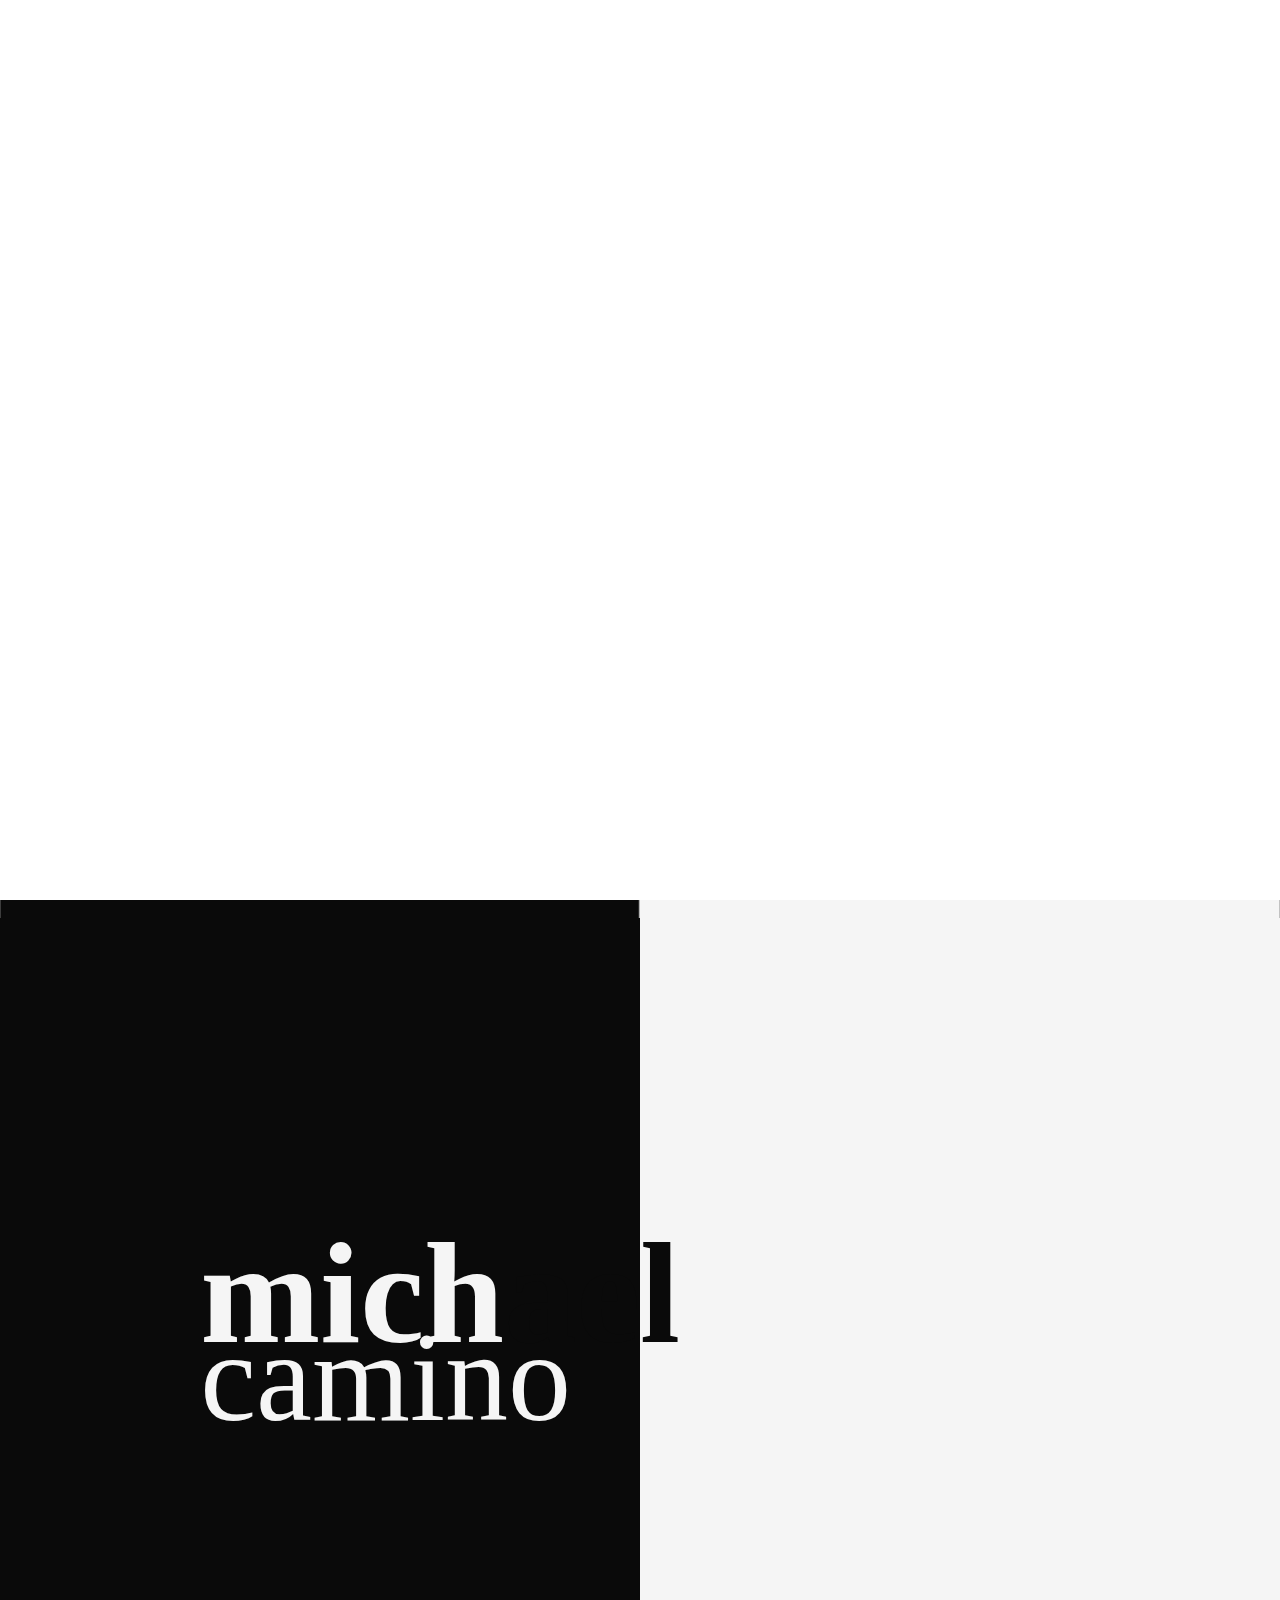
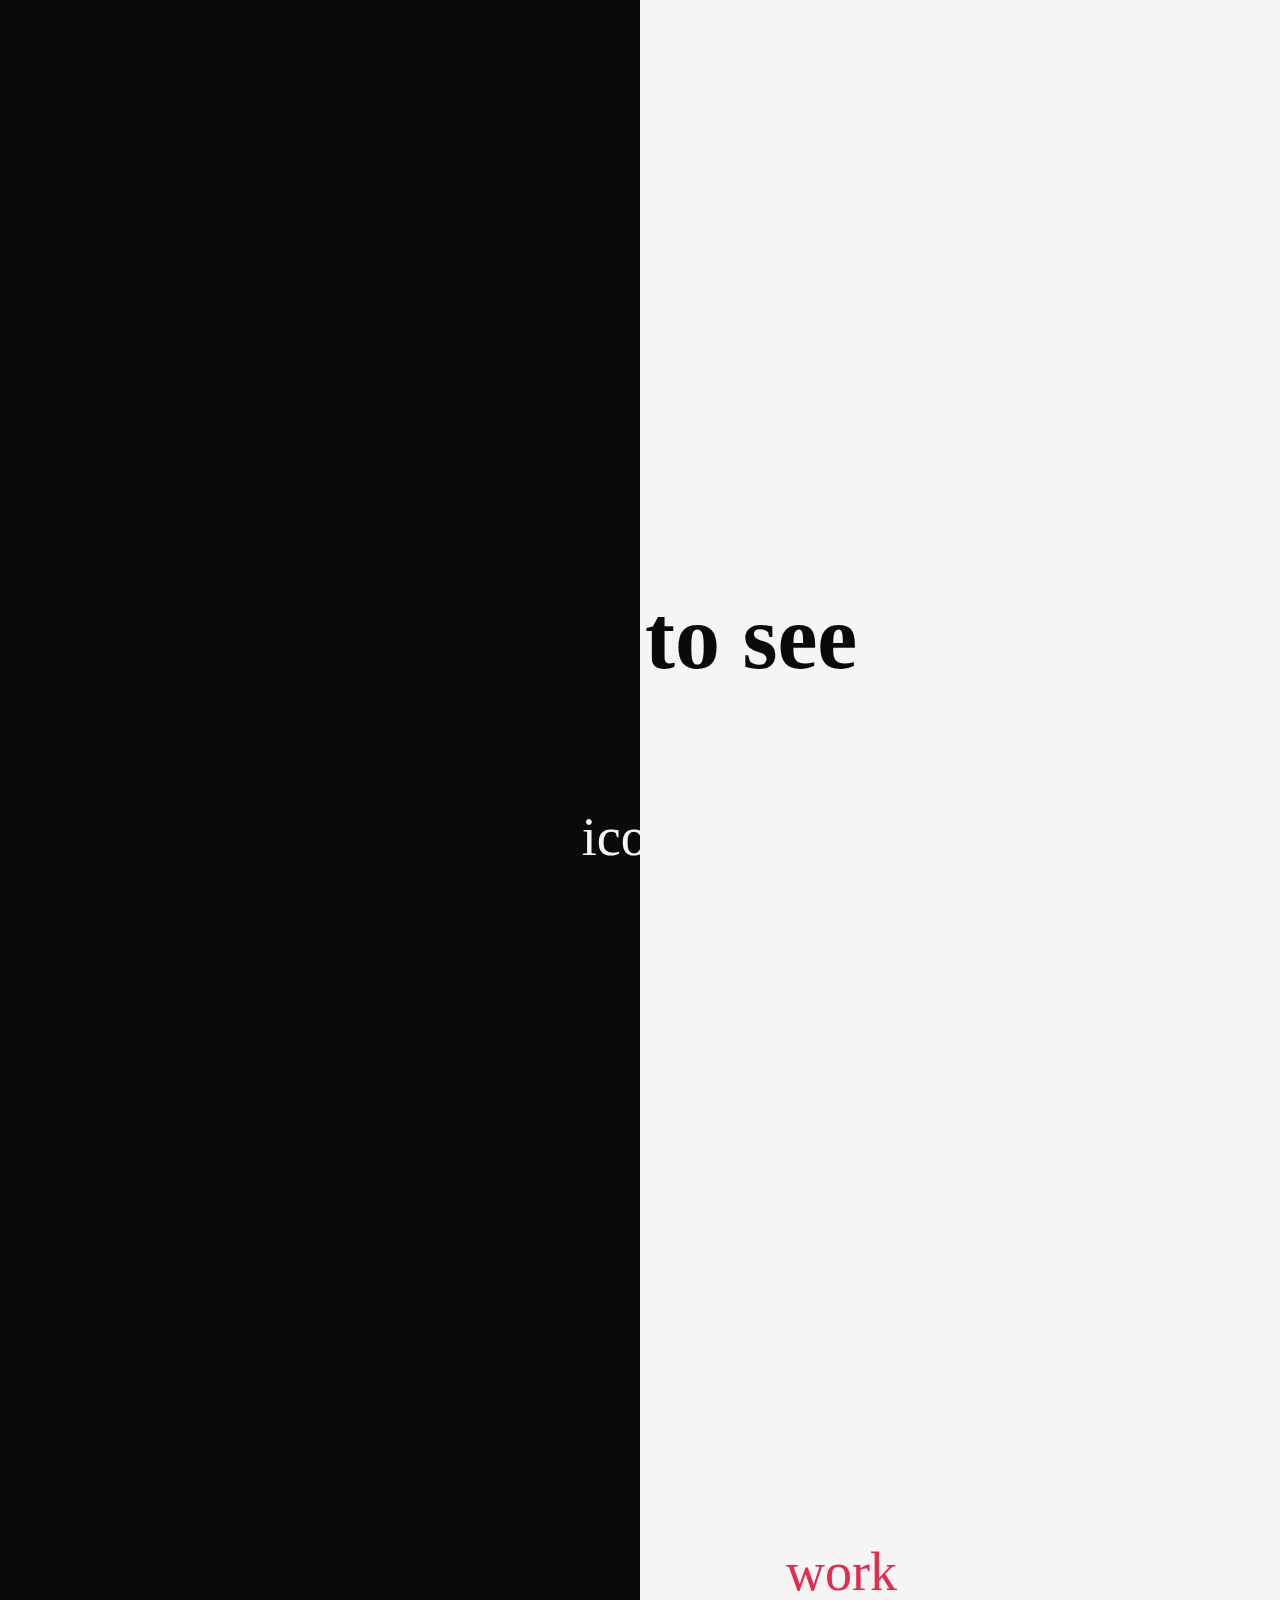
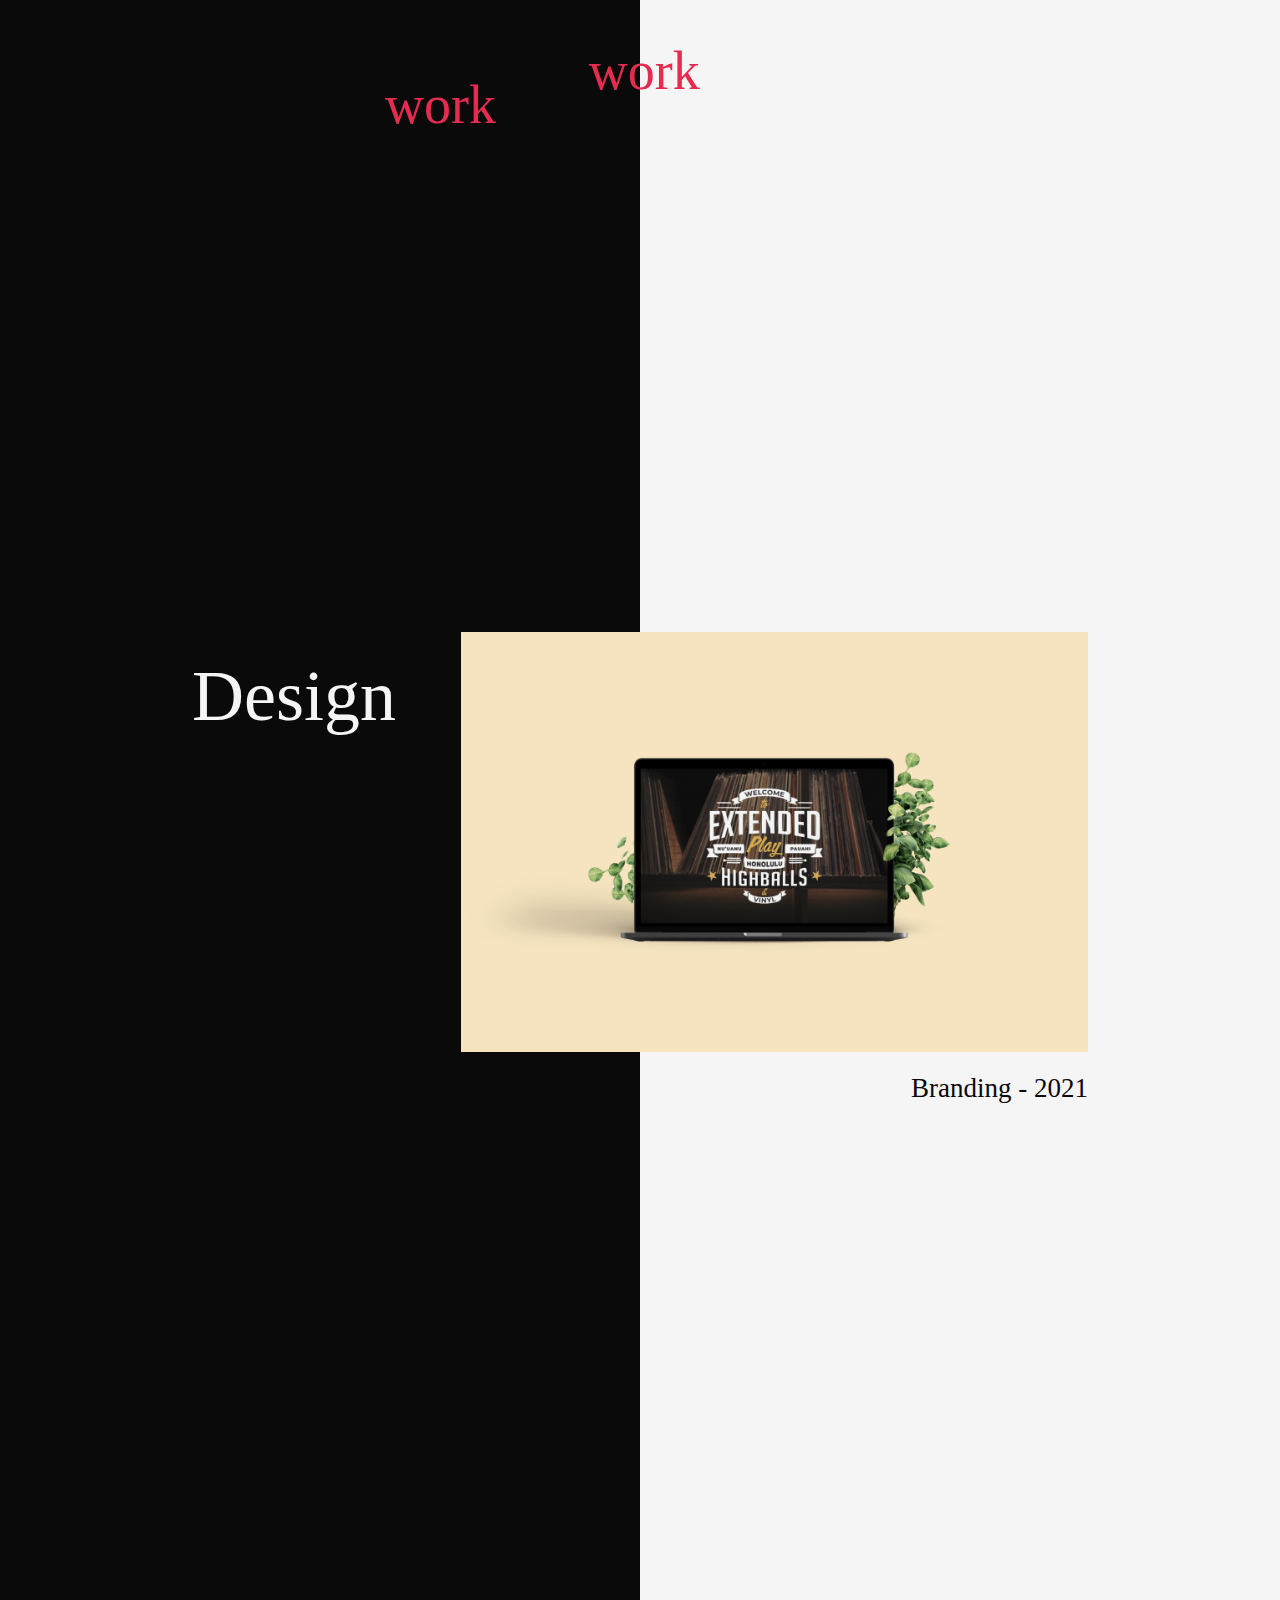
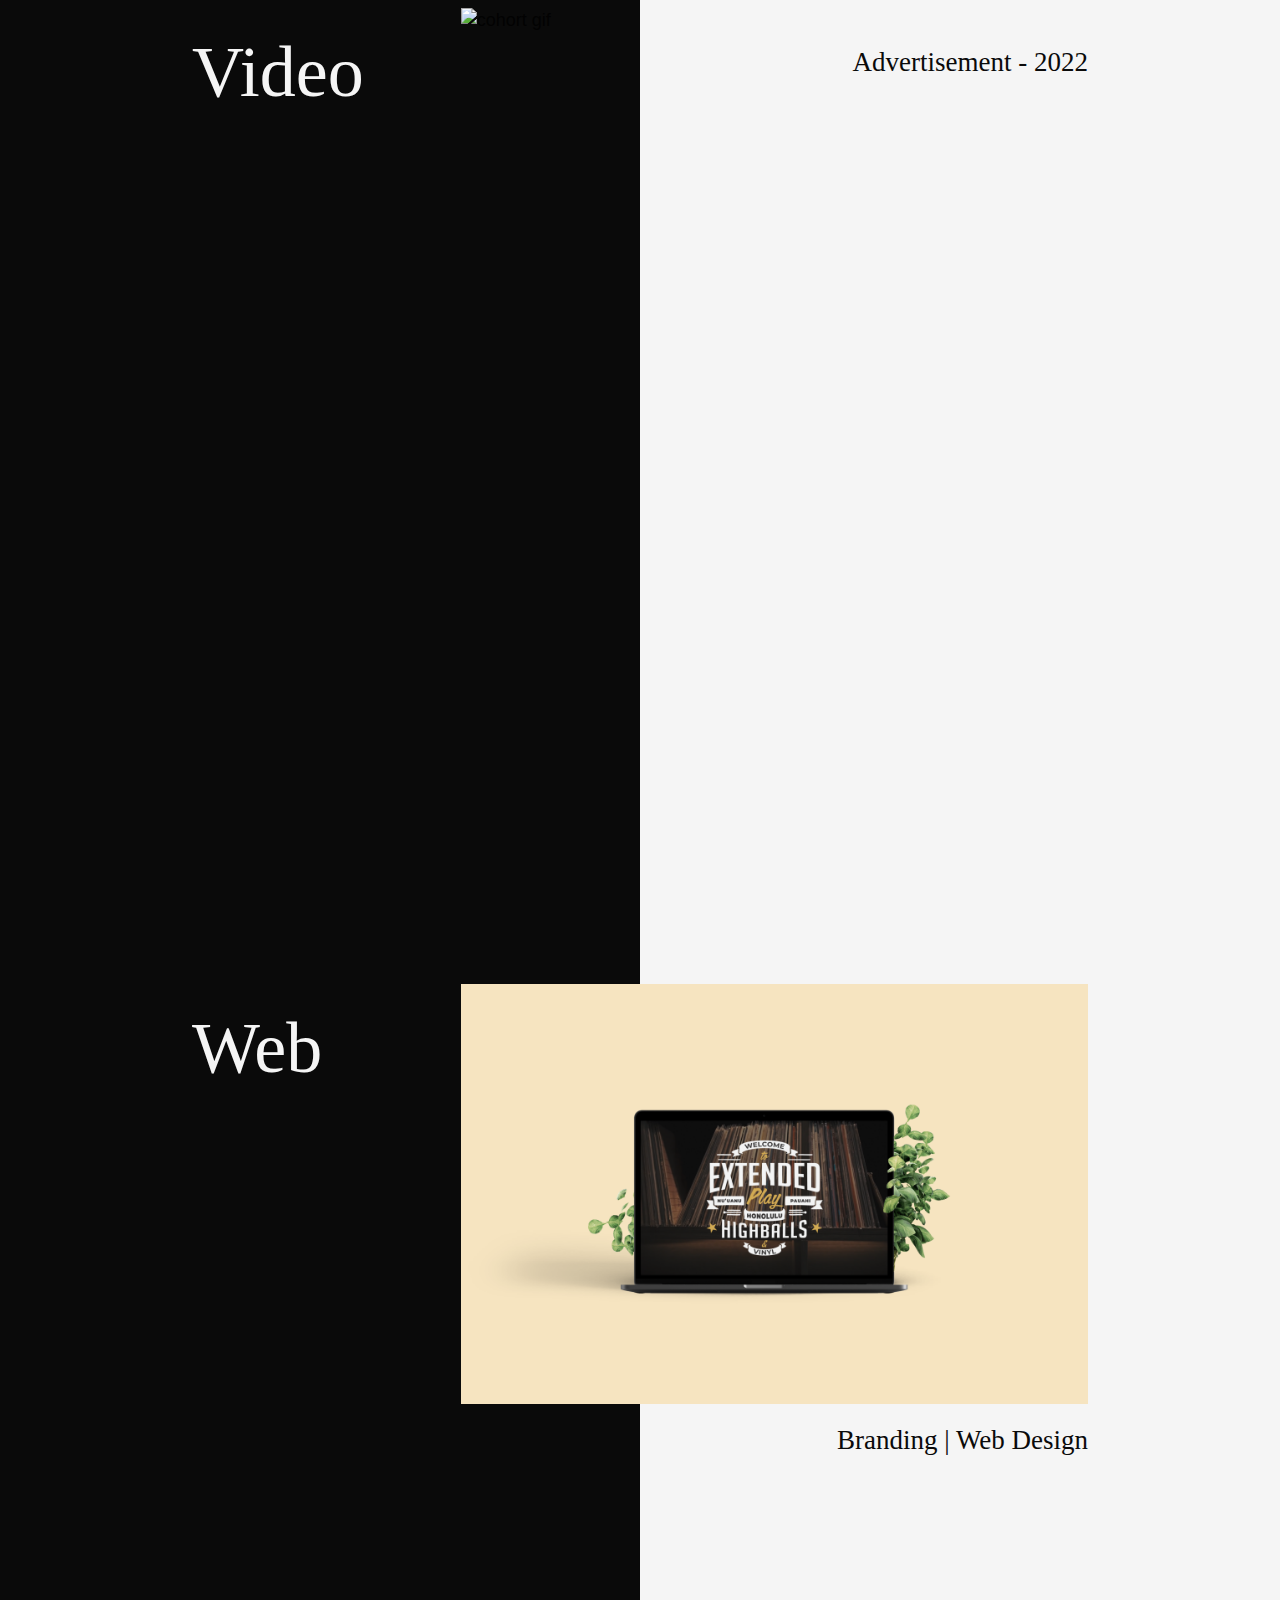
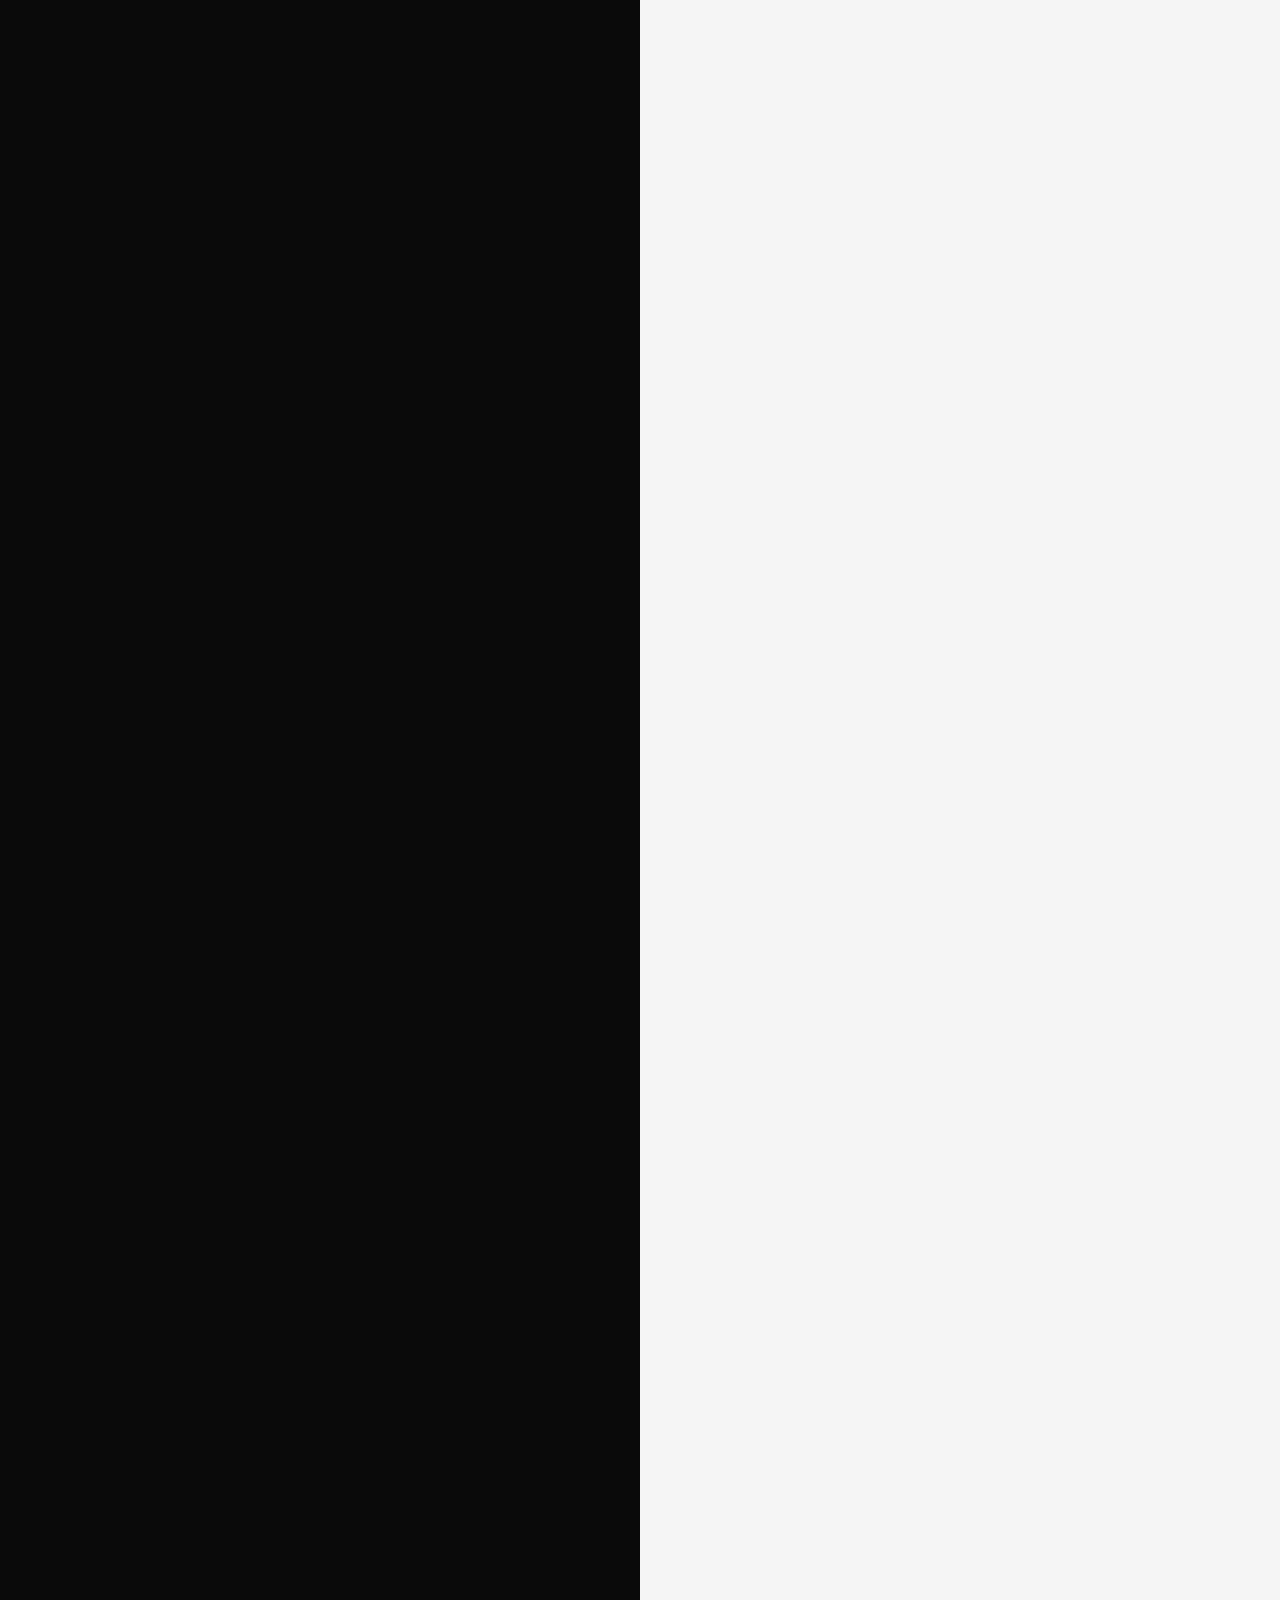
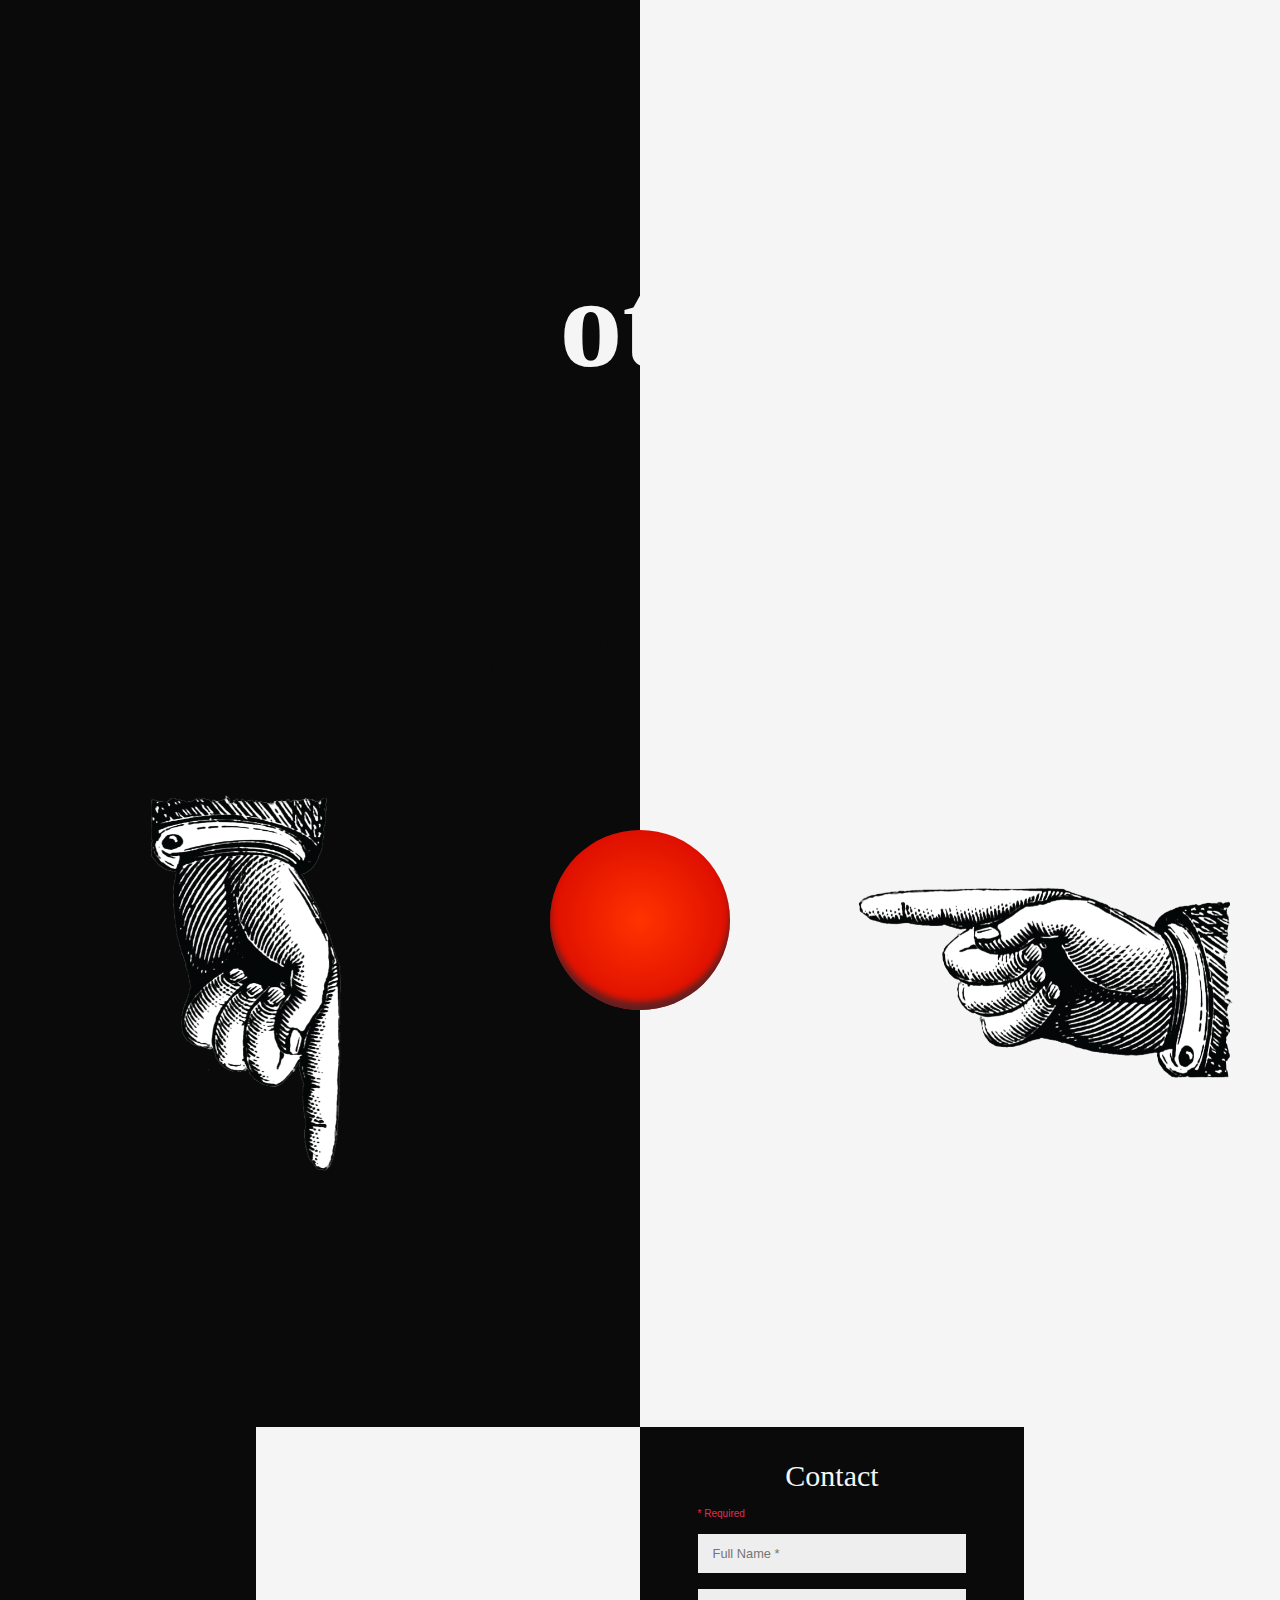
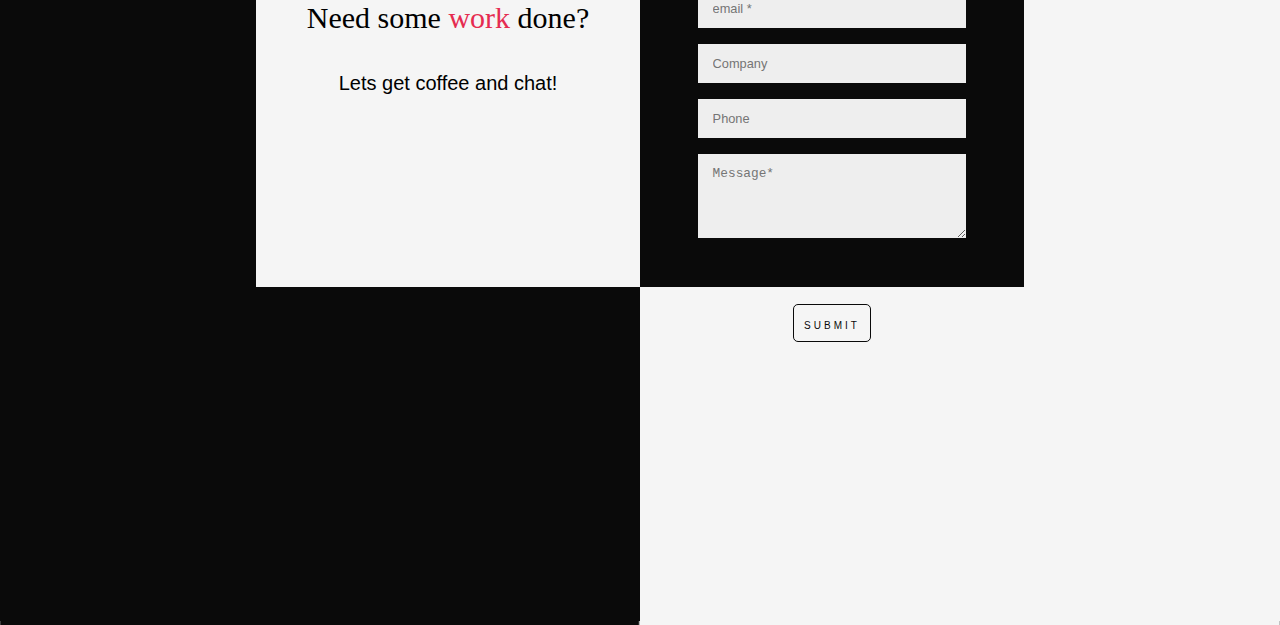
==== commit e6e400e9: "adjusts hero animation" ====
--- a/index.html
+++ b/index.html
@@ -78,7 +78,7 @@
                         <img src="img/bluesunglasses.png" class="sunglasses" alt="Statue Sunglasses">
                     </div>
                     <div class="tattoo-wrapper">
-                        <img src="img/samtattoo.png" class="momtattoo" alt="mom tattoo" height="90px" width="90px">
+                        <img src="img/samtattoo.png" class="momtattoo" alt="mom tattoo" height="100px" width="100px">
                     </div>
                 </div>
             </div>
@@ -108,6 +108,7 @@
         </section>
         <section id="section-2" class="animate-on-scroll">
             <div class="container">
+                <!-- <div id="heroanimation"></div> -->
                 <div class="row swapped">
                     <div class="one-half">
                         <h1 class="animate-slide-right-michael">want to see my <span
@@ -177,7 +178,7 @@
                     </div>
                     <div class="slide-wrapper">
                         <div class="slide-one slide">
-                            <img src="img/EP_hero.png" width="1920" height="1080" alt="placeholder">
+                            <img src="img/epweb_mockup2.png" width="1920" height="1080" alt="placeholder">
                             <div class="slide-caption">
                                 <h3>Branding - 2021</h3>
                                 <a href="./EP_design/index.html" class="button animate-scale-in">DEEP DIVE</a>
@@ -256,7 +257,7 @@
                     </div>
                     <div class="slide-wrapper">
                         <div class="slide-one slide">
-                            <img src="img/EP_hero.png" width="1920" height="1080" alt="placeholder">
+                            <img src="img/epweb_mockup2.png" width="1920" height="1080" alt="placeholder">
                             <div class="slide-caption">
                                 <h3>Branding | Web Design</h3>
                                 <a href="./EP_design/index.html" class="button animate-scale-in">DEEP DIVE</a>
--- a/css/style.css
+++ b/css/style.css
@@ -170,6 +170,284 @@
   cursor: pointer;
 }
 
+@-webkit-keyframes button-movement {
+  0% {
+    -webkit-transform: scale(0.8);
+            transform: scale(0.8);
+  }
+  50% {
+    -webkit-transform: scale(0.9);
+            transform: scale(0.9);
+  }
+  100% {
+    -webkit-transform: scale(0.8);
+            transform: scale(0.8);
+  }
+}
+
+@keyframes button-movement {
+  0% {
+    -webkit-transform: scale(0.8);
+            transform: scale(0.8);
+  }
+  50% {
+    -webkit-transform: scale(0.9);
+            transform: scale(0.9);
+  }
+  100% {
+    -webkit-transform: scale(0.8);
+            transform: scale(0.8);
+  }
+}
+.arrow-container {
+  width: 70%;
+  margin: 0 auto;
+  display: -webkit-box;
+  display: -ms-flexbox;
+  display: flex;
+  padding: 4%;
+  -webkit-transform: scale(0.9);
+          transform: scale(0.9);
+}
+
+.ctn {
+  width: 50%;
+  height: 100%;
+}
+
+.arrow-container h5 {
+  font-size: 4vw;
+  line-height: 1;
+}
+
+.arrow-container .ctn:last-child h1 {
+  text-align: right;
+}
+
+/*  STRAMBLE */
+.stramble .target {
+  position: relative;
+}
+
+.stramble .strambable {
+  display: inline-block;
+  cursor: pointer;
+  pointer-events: all;
+  overflow: hidden;
+}
+
+.stramble .strambable:hover .letter {
+  -webkit-transform: translate(0, -100%);
+          transform: translate(0, -100%);
+}
+
+.stramble .target .letter {
+  position: relative;
+  display: inline-block;
+  -webkit-transition: -webkit-transform ease-out 150ms;
+  transition: -webkit-transform ease-out 150ms;
+  transition: transform ease-out 150ms;
+  transition: transform ease-out 150ms, -webkit-transform ease-out 150ms;
+}
+
+.stramble .target .letter:after {
+  content: attr(data-letter);
+  position: absolute;
+  left: 0;
+  top: 100%;
+}
+
+.round .target .content {
+  display: inline-block;
+  border-radius: 50%;
+  display: -webkit-box;
+  display: -ms-flexbox;
+  display: flex;
+  -webkit-box-pack: center;
+      -ms-flex-pack: center;
+          justify-content: center;
+  -ms-flex-line-pack: center;
+      align-content: center;
+  width: 75px;
+  height: 75px;
+  cursor: pointer;
+  position: relative;
+  z-index: 5;
+}
+
+.arrow {
+  -webkit-user-select: none;
+     -moz-user-select: none;
+      -ms-user-select: none;
+          user-select: none;
+  opacity: 1;
+  z-index: 6;
+  position: absolute;
+  top: 50%;
+  -webkit-transform: translateY(-50%);
+          transform: translateY(-50%);
+}
+
+.arrow.reverse {
+  -webkit-transform: translateY(-50%) rotate(180deg);
+          transform: translateY(-50%) rotate(180deg);
+}
+
+.round .content:hover .title {
+  -webkit-transform: translate(-50%, 90px);
+          transform: translate(-50%, 90px);
+  opacity: 1;
+}
+
+.round .content.reversed:hover .title {
+  -webkit-transform: translate(-50%, 90px);
+          transform: translate(-50%, 90px);
+}
+
+.round .content:before {
+  content: "";
+  width: 100%;
+  height: 100%;
+  border-radius: 50%;
+  background-color: #E52B50;
+  z-index: 4;
+  position: absolute;
+  left: 50%;
+  top: 50%;
+  -webkit-transform: translate(-50%, -50%);
+          transform: translate(-50%, -50%);
+}
+
+.rounded,
+.rounded:before,
+.rounded:after {
+  content: "";
+  border-radius: 50%;
+  background-color: #E52B50;
+  opacity: 0.7;
+  position: absolute;
+  left: 50%;
+  top: 50%;
+  -webkit-transform: translate(-50%, -50%);
+          transform: translate(-50%, -50%);
+  z-index: 4;
+  width: 0;
+  height: 0;
+  -webkit-transition: all ease-in-out 0.5s;
+  transition: all ease-in-out 0.5s;
+}
+
+.round .rounded {
+  opacity: 0.6;
+}
+
+.round .content:hover .rounded {
+  width: 130%;
+  height: 130%;
+}
+
+.round .content:hover .rounded:before {
+  width: 130%;
+  height: 130%;
+}
+
+.round .content:hover .rounded:after {
+  width: 130%;
+  height: 130%;
+}
+
+.rounded:before {
+  opacity: 0.4;
+  -webkit-transition-delay: 100ms;
+          transition-delay: 100ms;
+}
+
+.rounded:after {
+  opacity: 0.1;
+  -webkit-transition-delay: 100ms;
+          transition-delay: 100ms;
+}
+
+.round .title {
+  font-family: calmetta, sans-serif;
+  font-weight: 100;
+  font-size: 20px;
+  position: absolute;
+  left: 50%;
+  top: 50%;
+  -webkit-transform: translate(-50%, -50%);
+          transform: translate(-50%, -50%);
+  -webkit-transition: opacity ease-out 0.5s, -webkit-transform ease-out 0.5s;
+  transition: opacity ease-out 0.5s, -webkit-transform ease-out 0.5s;
+  transition: transform ease-out 0.5s, opacity ease-out 0.5s;
+  transition: transform ease-out 0.5s, opacity ease-out 0.5s, -webkit-transform ease-out 0.5s;
+  opacity: 0;
+  z-index: 3;
+  color: whitesmoke;
+  text-align: center;
+}
+
+.round .reversed .title {
+  font-weight: 500;
+  text-align: center;
+  color: #0a0a0a;
+}
+
+.mylink {
+  position: absolute;
+  z-index: 150;
+  bottom: 0;
+  right: 0;
+  width: 100%;
+  text-align: right;
+  padding: 0.6rem;
+}
+
+.mylink a {
+  font-family: ivypresto-display, serif;
+  color: #fff;
+  border-bottom: 1px solid #fff;
+  opacity: 0.5;
+  -webkit-transition: opacity 0.5s;
+  transition: opacity 0.5s;
+  text-decoration: none;
+}
+
+.mylink a:hover {
+  opacity: 1;
+}
+
+.previous {
+  color: whitesmoke;
+  font-family: calmetta, sans-serif;
+  font-weight: 100;
+  font-size: 20px;
+  position: absolute;
+  bottom: -24%;
+  left: 3.5%;
+}
+@media (min-width: 768px) {
+  .previous {
+    display: none;
+  }
+}
+
+.next {
+  color: whitesmoke;
+  font-family: calmetta, sans-serif;
+  font-weight: 100;
+  font-size: 20px;
+  position: absolute;
+  bottom: -24%;
+  right: 11%;
+  display: block;
+}
+@media (min-width: 768px) {
+  .next {
+    display: none;
+  }
+}
+
 /* RESPONSIVE IMAGES */
 img {
   max-width: 100%;
@@ -843,16 +1121,16 @@
 .hero .statue-wrapper {
   position: relative;
   z-index: 20;
-  max-width: 70%;
+  max-width: 83%;
   -webkit-transition: 600ms ease-in-out;
   transition: 600ms ease-in-out;
-  margin-top: 5%;
-  margin-left: 10%;
+  margin-top: -10%;
+  margin-left: 5%;
 }
 @media (min-width: 768px) {
   .hero .statue-wrapper {
     margin-top: 20%;
-    max-width: 100%;
+    max-width: 95%;
     margin-left: auto;
   }
 }
@@ -909,7 +1187,7 @@
 }
 .hero .statue-wrapper .lightning-one {
   position: absolute;
-  top: -10%;
+  top: 0;
   left: -10%;
   -webkit-transform: scale(1);
           transform: scale(1);
@@ -920,9 +1198,14 @@
   -webkit-animation-iteration-count: infinite;
           animation-iteration-count: infinite;
 }
+@media (min-width: 768px) {
+  .hero .statue-wrapper .lightning-one {
+    top: -10%;
+  }
+}
 .hero .statue-wrapper .lightning-two {
   position: absolute;
-  top: -10%;
+  top: 0;
   right: -10%;
   -webkit-transform: scale(1);
           transform: scale(1);
@@ -932,6 +1215,11 @@
           animation-duration: 0.2s;
   -webkit-animation-iteration-count: infinite;
           animation-iteration-count: infinite;
+}
+@media (min-width: 768px) {
+  .hero .statue-wrapper .lightning-two {
+    top: -10%;
+  }
 }
 .hero .statue-wrapper .lightning-three {
   position: absolute;
@@ -949,7 +1237,7 @@
 .hero .statue-wrapper .lightning-four {
   position: absolute;
   bottom: -10%;
-  right: -10%;
+  right: -5%;
   -webkit-transform: scale(1);
           transform: scale(1);
   -webkit-animation-name: right-finger-lightning;
@@ -959,6 +1247,11 @@
   -webkit-animation-iteration-count: infinite;
           animation-iteration-count: infinite;
 }
+@media (min-width: 768px) {
+  .hero .statue-wrapper .lightning-four {
+    right: -10%;
+  }
+}
 .hero .sunglasses-wrapper {
   position: absolute;
   top: 26%;
@@ -977,10 +1270,10 @@
 }
 @media (min-width: 768px) {
   .hero .tattoo-wrapper {
-    -webkit-transform: scale(0.9) rotate(19deg);
-            transform: scale(0.9) rotate(19deg);
-    left: 17%;
-    top: 59%;
+    -webkit-transform: scale(0.7) rotate(21deg);
+            transform: scale(0.7) rotate(21deg);
+    left: 15%;
+    top: 57%;
   }
 }
 .hero h3 {
@@ -1069,7 +1362,7 @@
 @media (min-width: 768px) {
   .site-main #section-1 #bio {
     margin-left: -3%;
-    margin-top: -37%;
+    margin-top: -33%;
     max-width: 80%;
     display: block;
   }
@@ -1214,6 +1507,9 @@
     background: -webkit-gradient(linear, left top, right top, color-stop(50%, #0a0a0a), color-stop(50%, whitesmoke));
     background: linear-gradient(90deg, #0a0a0a 50%, whitesmoke 50%);
   }
+}
+.site-main #section-2 #heroanimation {
+  position: absolute;
 }
 @media (min-width: 768px) {
   .site-main #section-2 #camera {
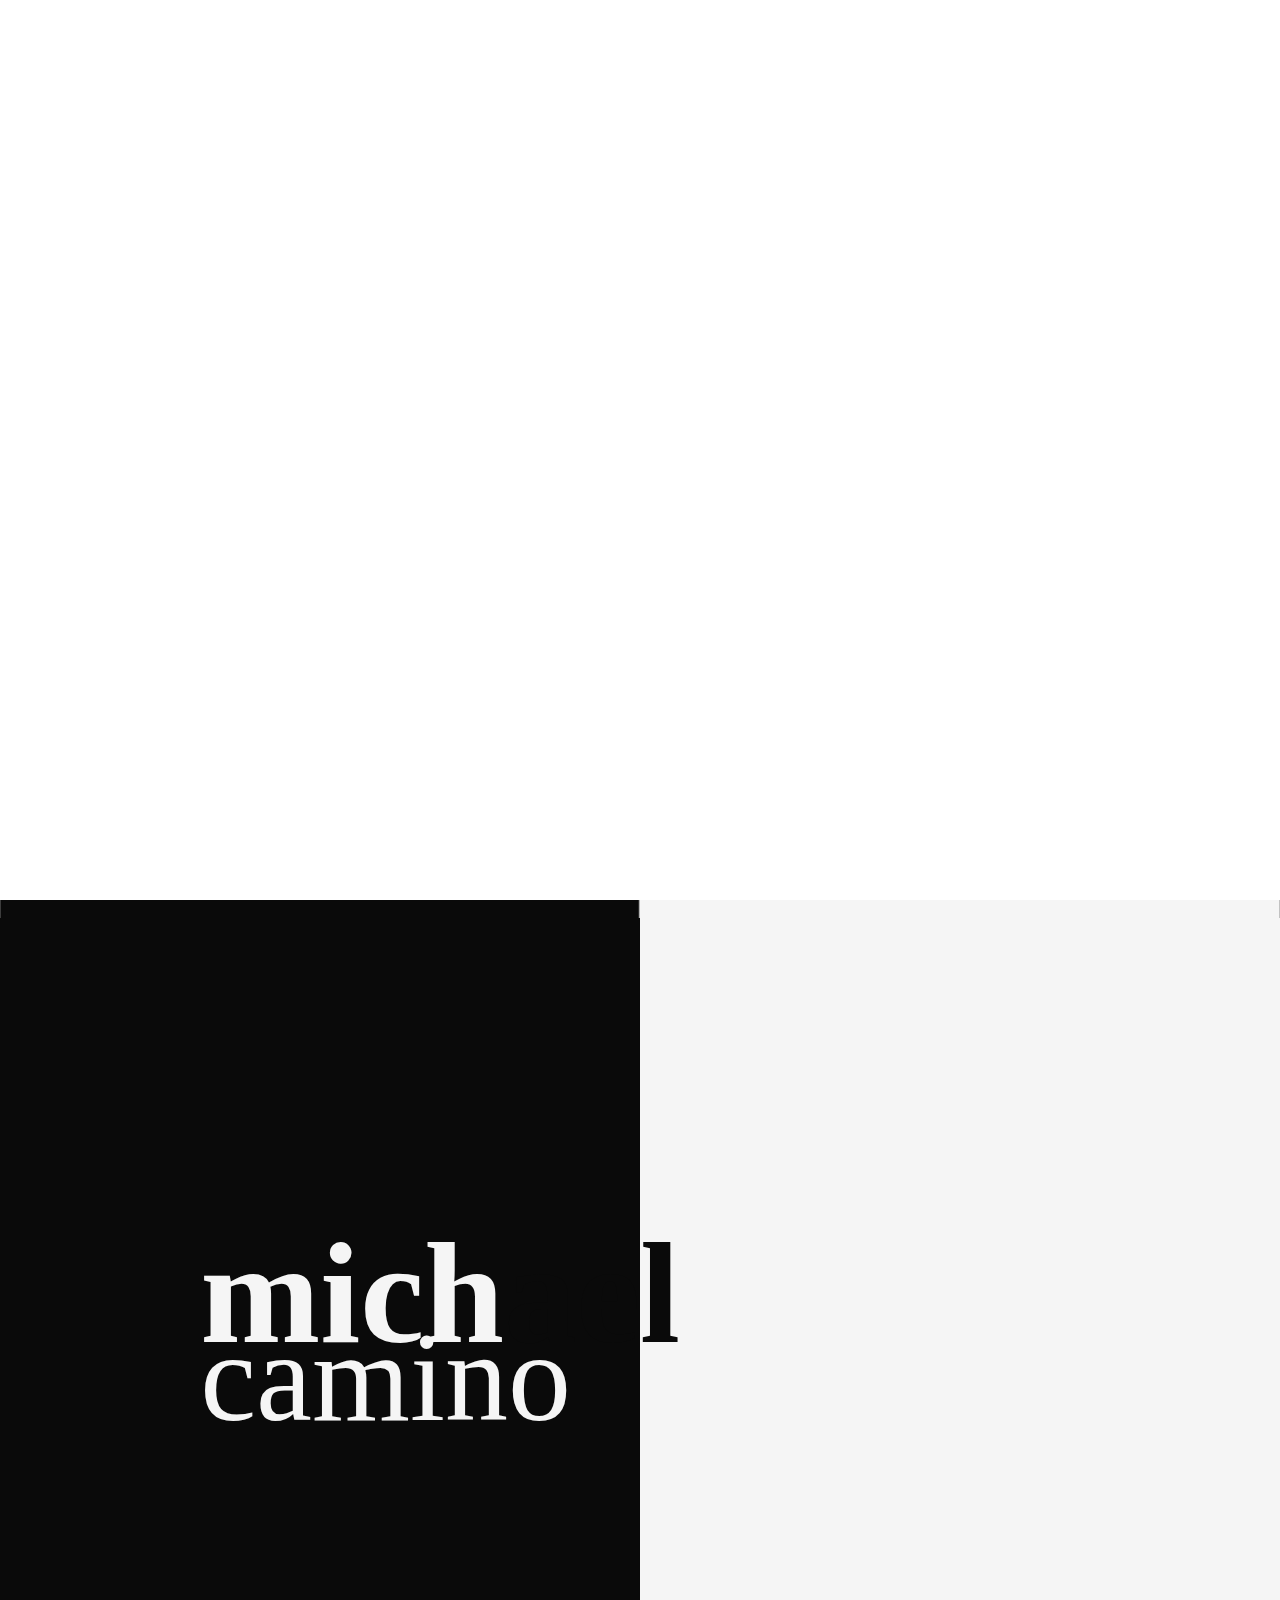
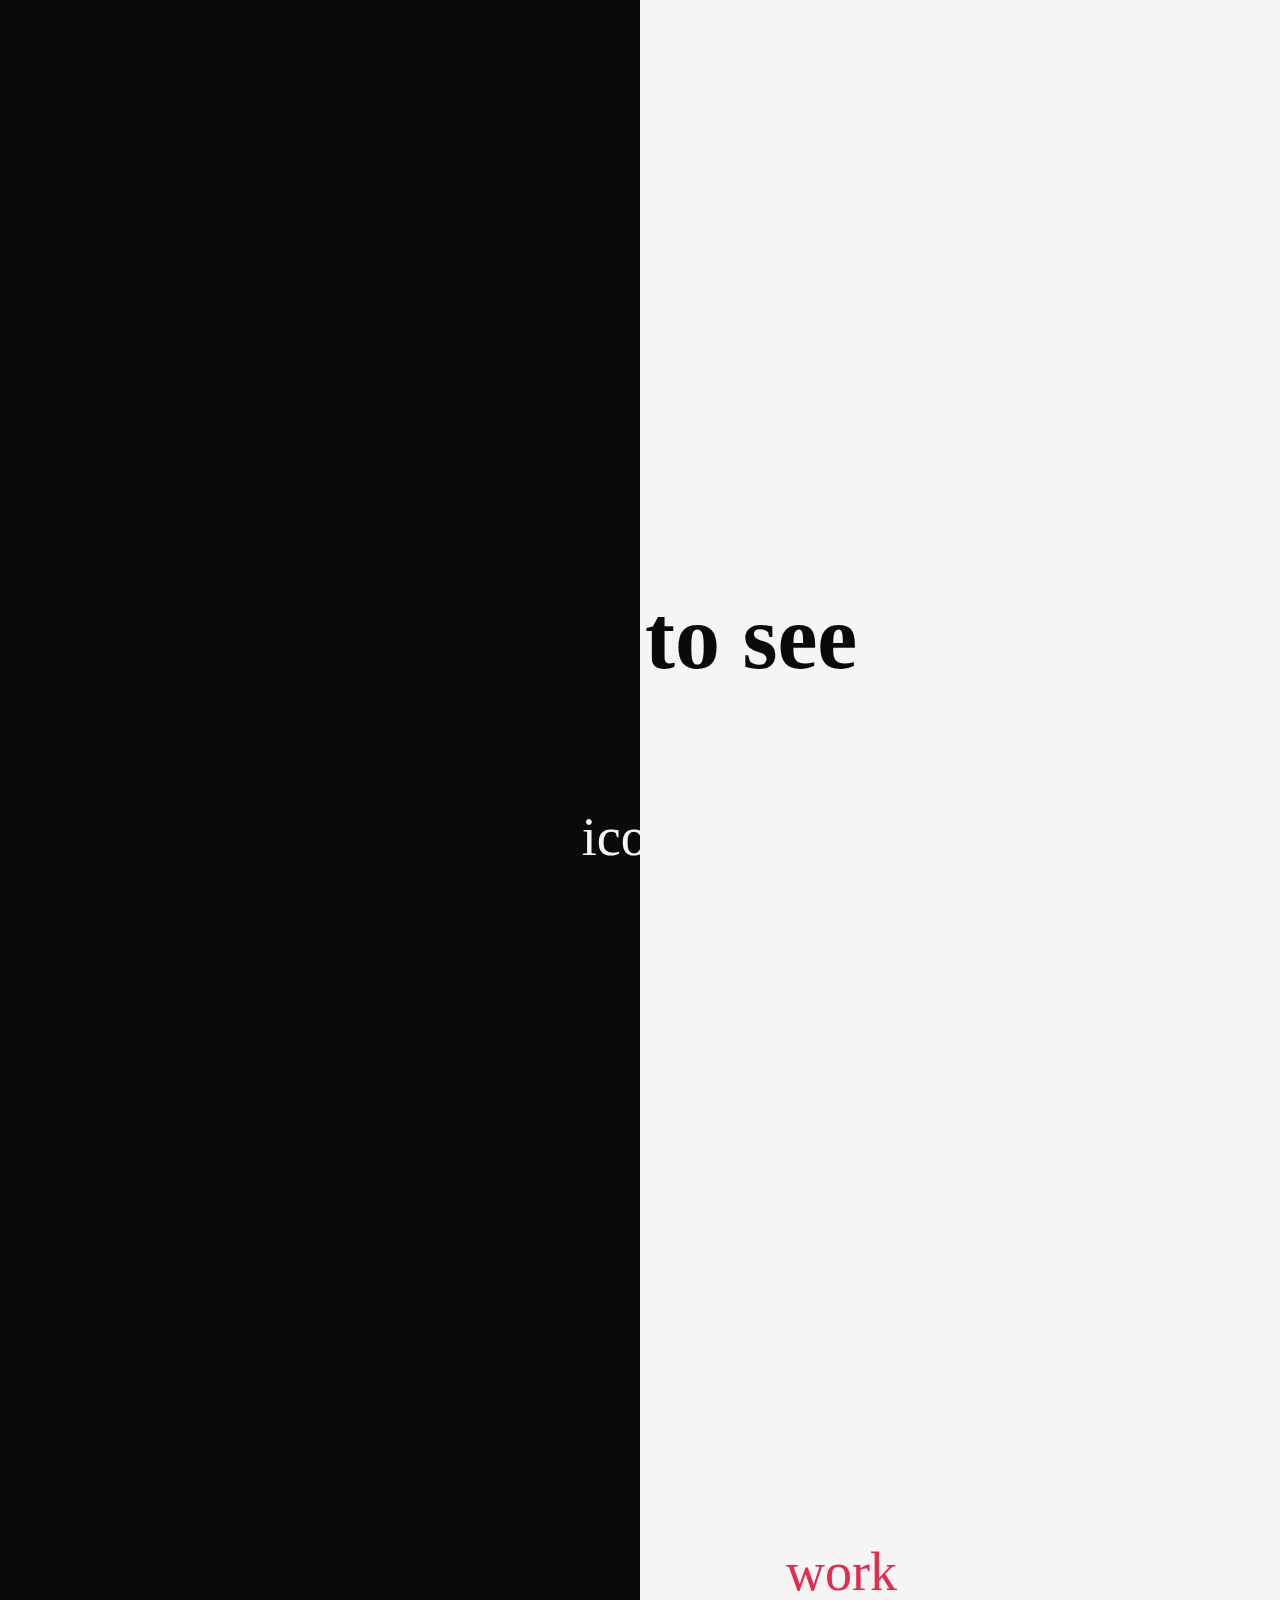
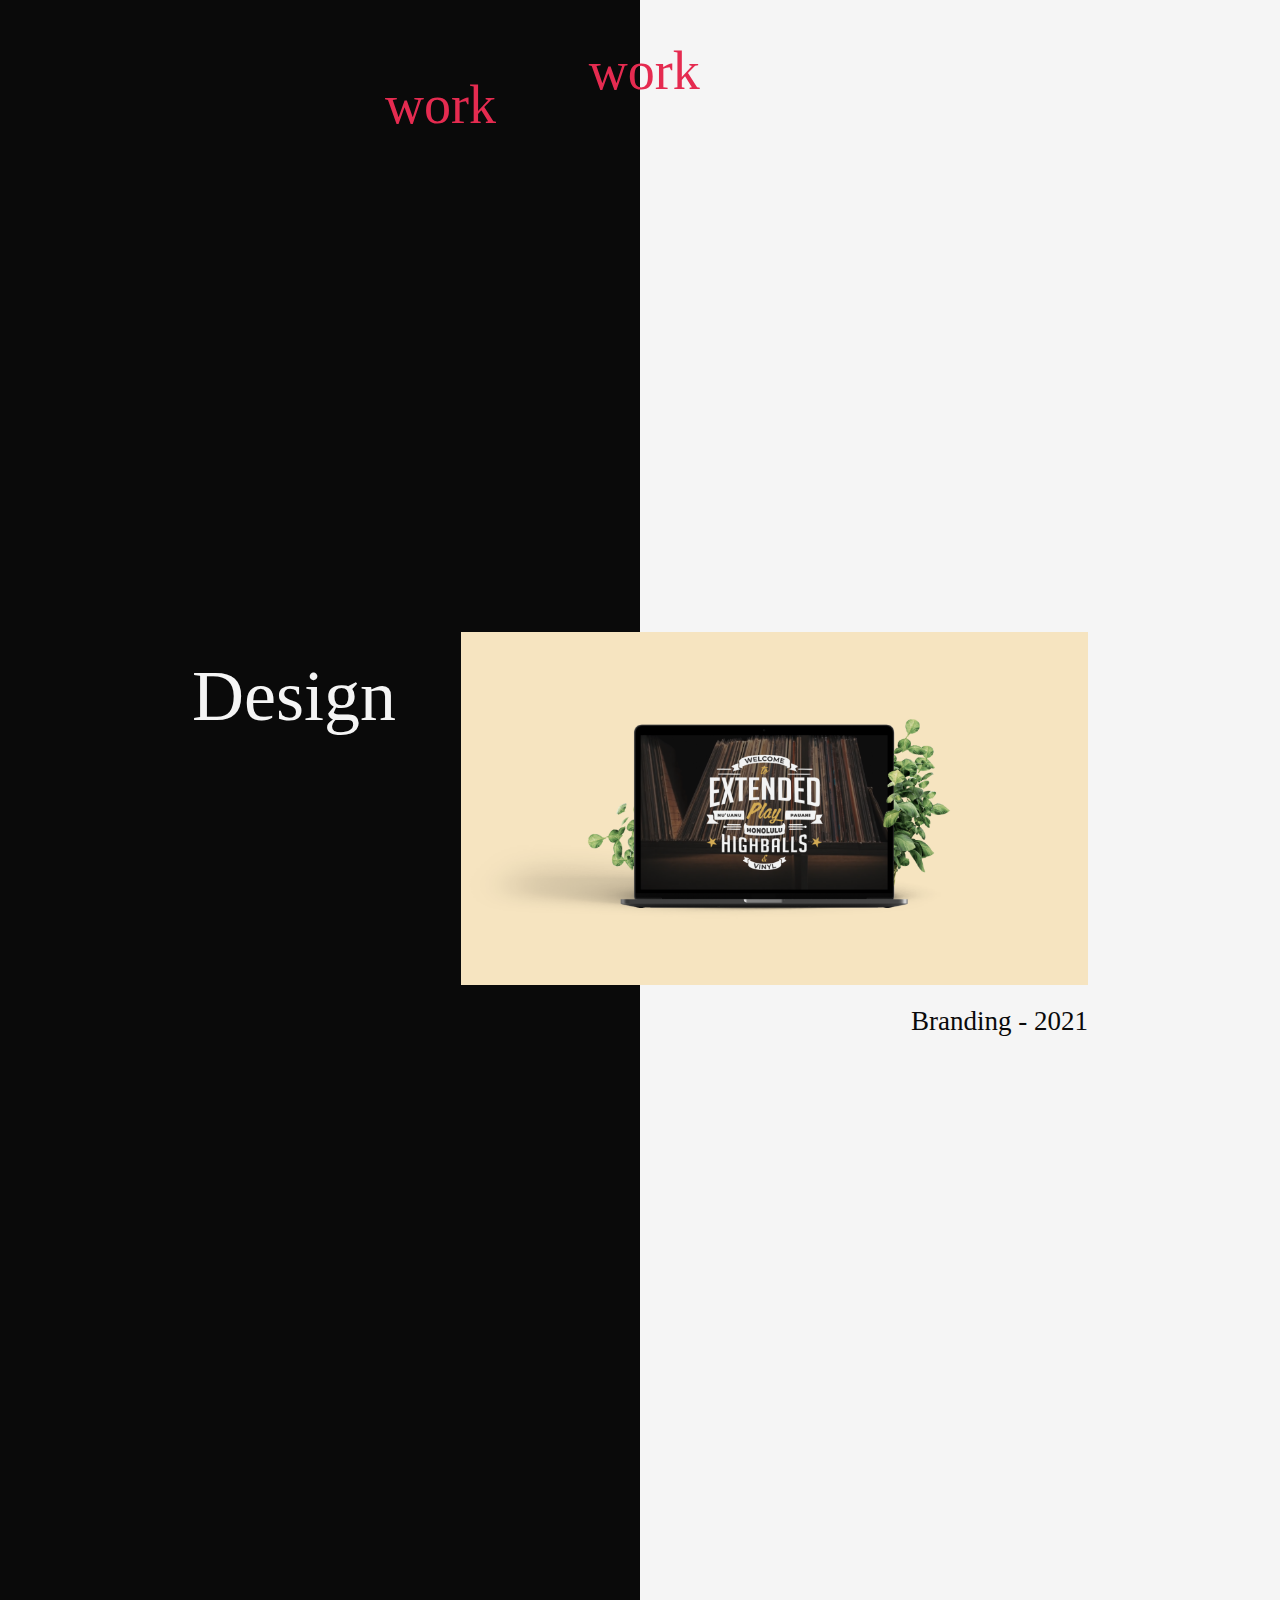
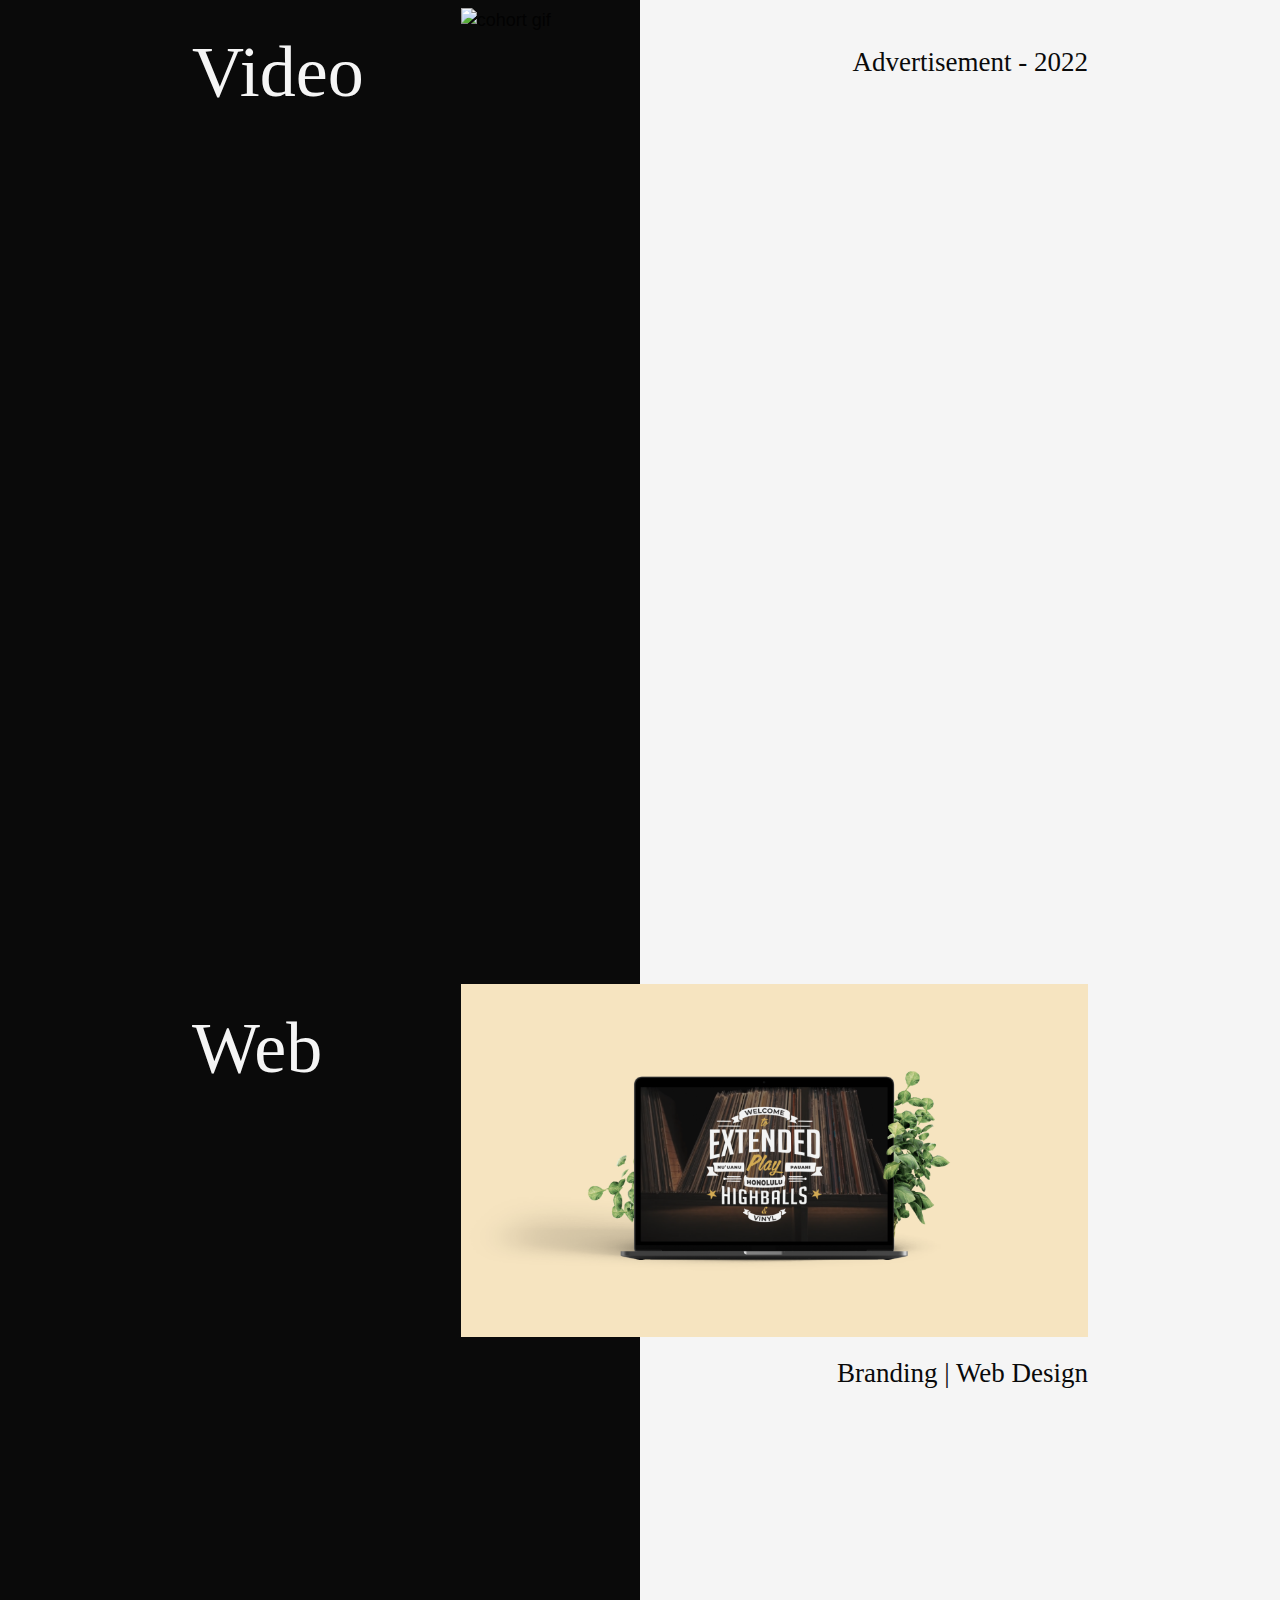
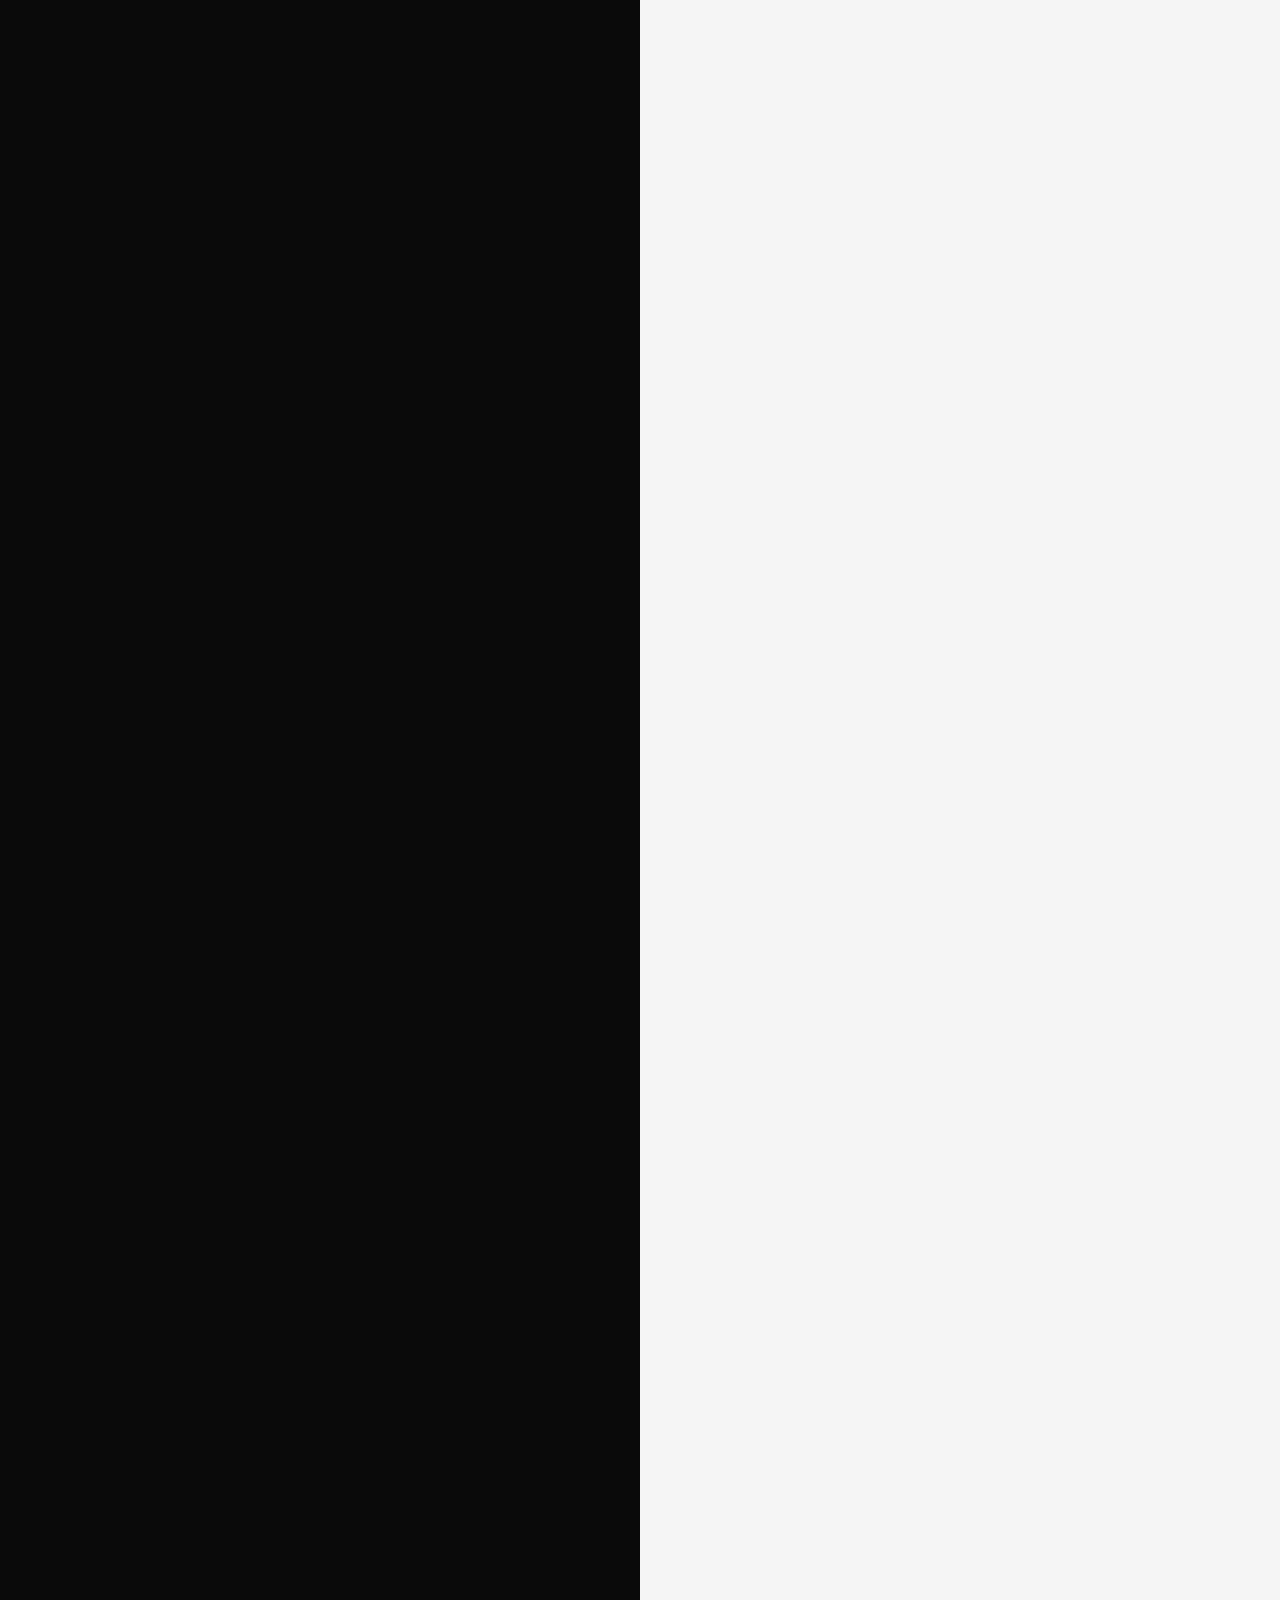
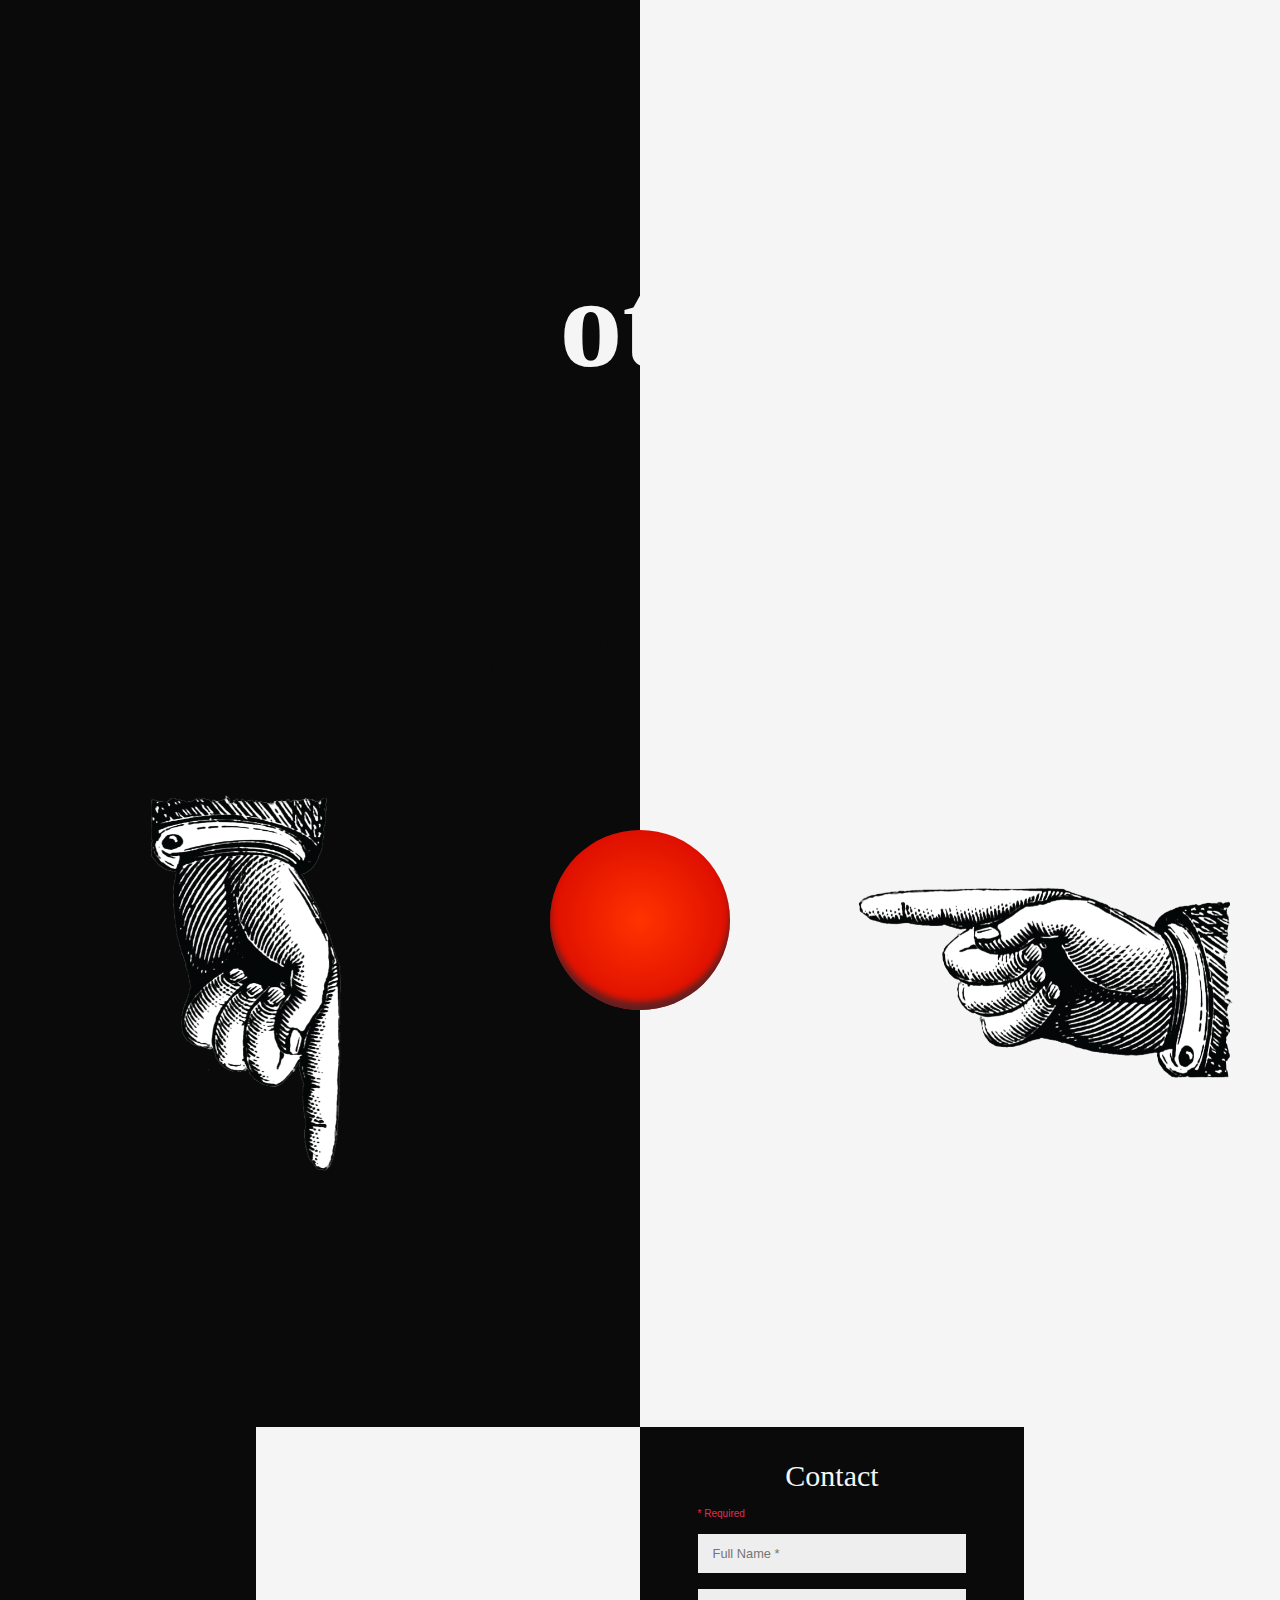
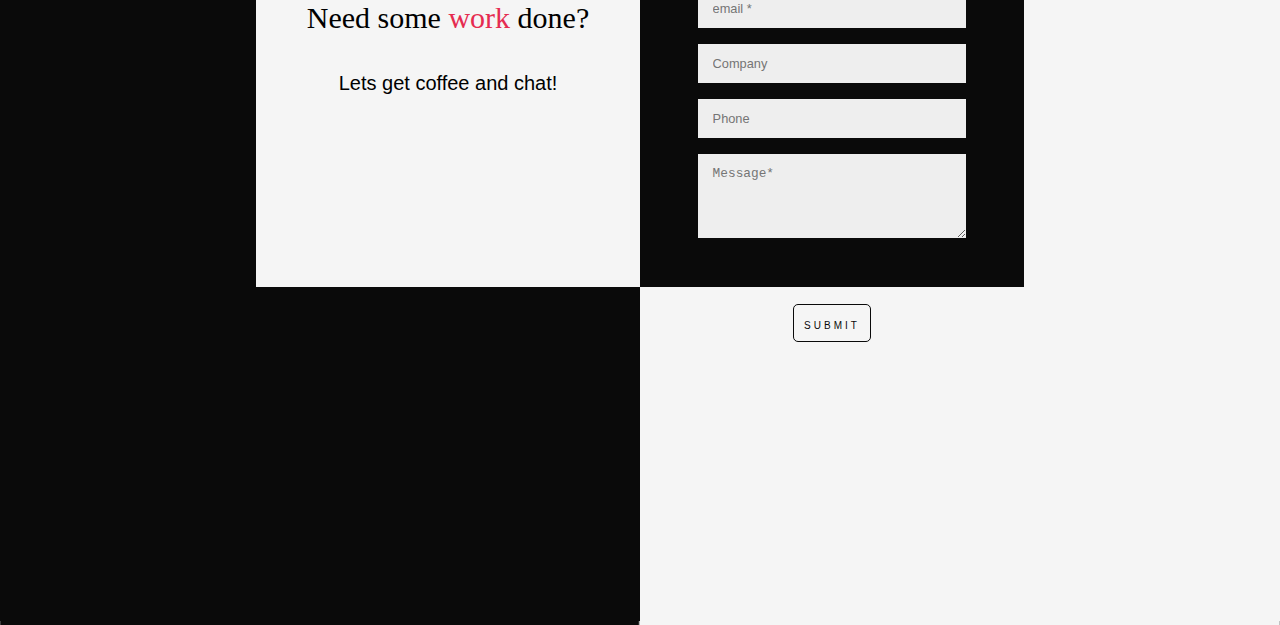
==== commit 8d8dd3b5: "werks on ribbon animation" ====
--- a/index.html
+++ b/index.html
@@ -97,7 +97,7 @@
                     <div class="one-half right anaimate-scale-in">
                         <h4>designer</h4>
                         <h4>videographer</h4>
-                        <h4>programmer</h4>
+                        <h4>web developer</h4>
                         <h4>human</h4>
                         <div id="bio"></div>
                     </div>
--- a/css/style.css
+++ b/css/style.css
@@ -3423,6 +3423,39 @@
 .EPdesign_subpage {
   overflow: hidden;
 }
+.EPdesign_subpage #gold {
+  max-width: 50%;
+  display: -webkit-box;
+  display: -ms-flexbox;
+  display: flex;
+  -webkit-box-orient: horizontal;
+  -webkit-box-direction: reverse;
+      -ms-flex-direction: row-reverse;
+          flex-direction: row-reverse;
+  margin-bottom: -15%;
+  margin-top: 8%;
+}
+@media (min-width: 768px) {
+  .EPdesign_subpage #gold {
+    margin-top: 5%;
+    margin-bottom: -10%;
+    margin-left: 4%;
+  }
+}
+.EPdesign_subpage #gold h2 {
+  color: whitesmoke;
+  font-family: calmetta, sans-serif;
+  font-size: 1.8em;
+  margin-top: 5%;
+  font-weight: 100;
+  line-height: 1;
+}
+@media (min-width: 768px) {
+  .EPdesign_subpage #gold h2 {
+    color: #0a0a0a;
+    margin-top: 9%;
+  }
+}
 .EPdesign_subpage #logo {
   background-color: #0a0a0a;
 }
@@ -3923,27 +3956,28 @@
   -webkit-box-direction: reverse;
       -ms-flex-direction: row-reverse;
           flex-direction: row-reverse;
-  margin-bottom: 1%;
-  margin-top: 5%;
+  margin-bottom: 0;
+  margin-top: 7%;
 }
 @media (min-width: 768px) {
   .crimecast_subpage #section-2 #silver {
     margin-top: 0;
-    margin-bottom: 8%;
+    margin-bottom: 4%;
     margin-left: -2%;
   }
 }
 .crimecast_subpage #section-2 #silver h2 {
   color: whitesmoke;
   font-family: calmetta, sans-serif;
-  font-size: 2em;
-  margin-top: 5%;
+  font-weight: 100;
+  font-size: 1.8em;
+  margin-top: 6%;
   font-weight: 100;
   line-height: 1;
 }
 @media (min-width: 768px) {
   .crimecast_subpage #section-2 #silver h2 {
-    color: #0a0a0a;
+    margin-top: 10%;
   }
 }
 .crimecast_subpage #section-2 h1 {
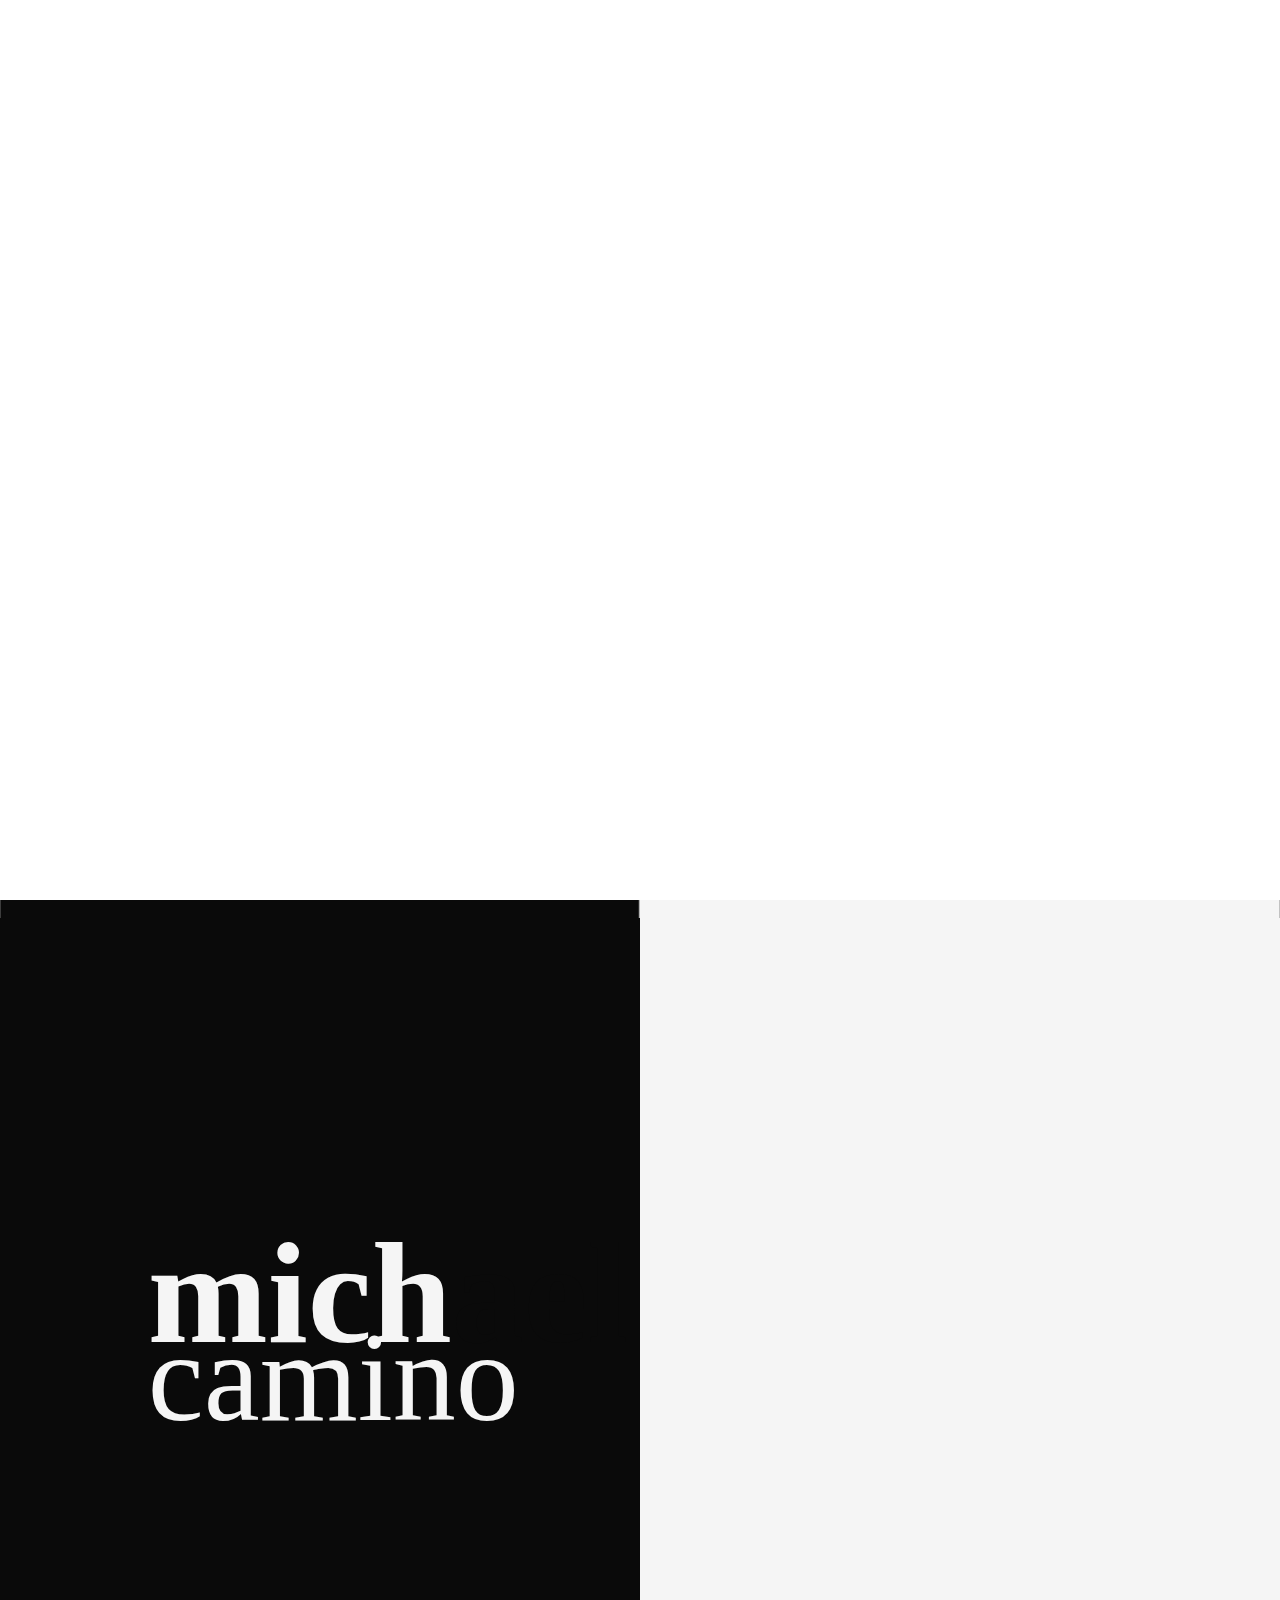
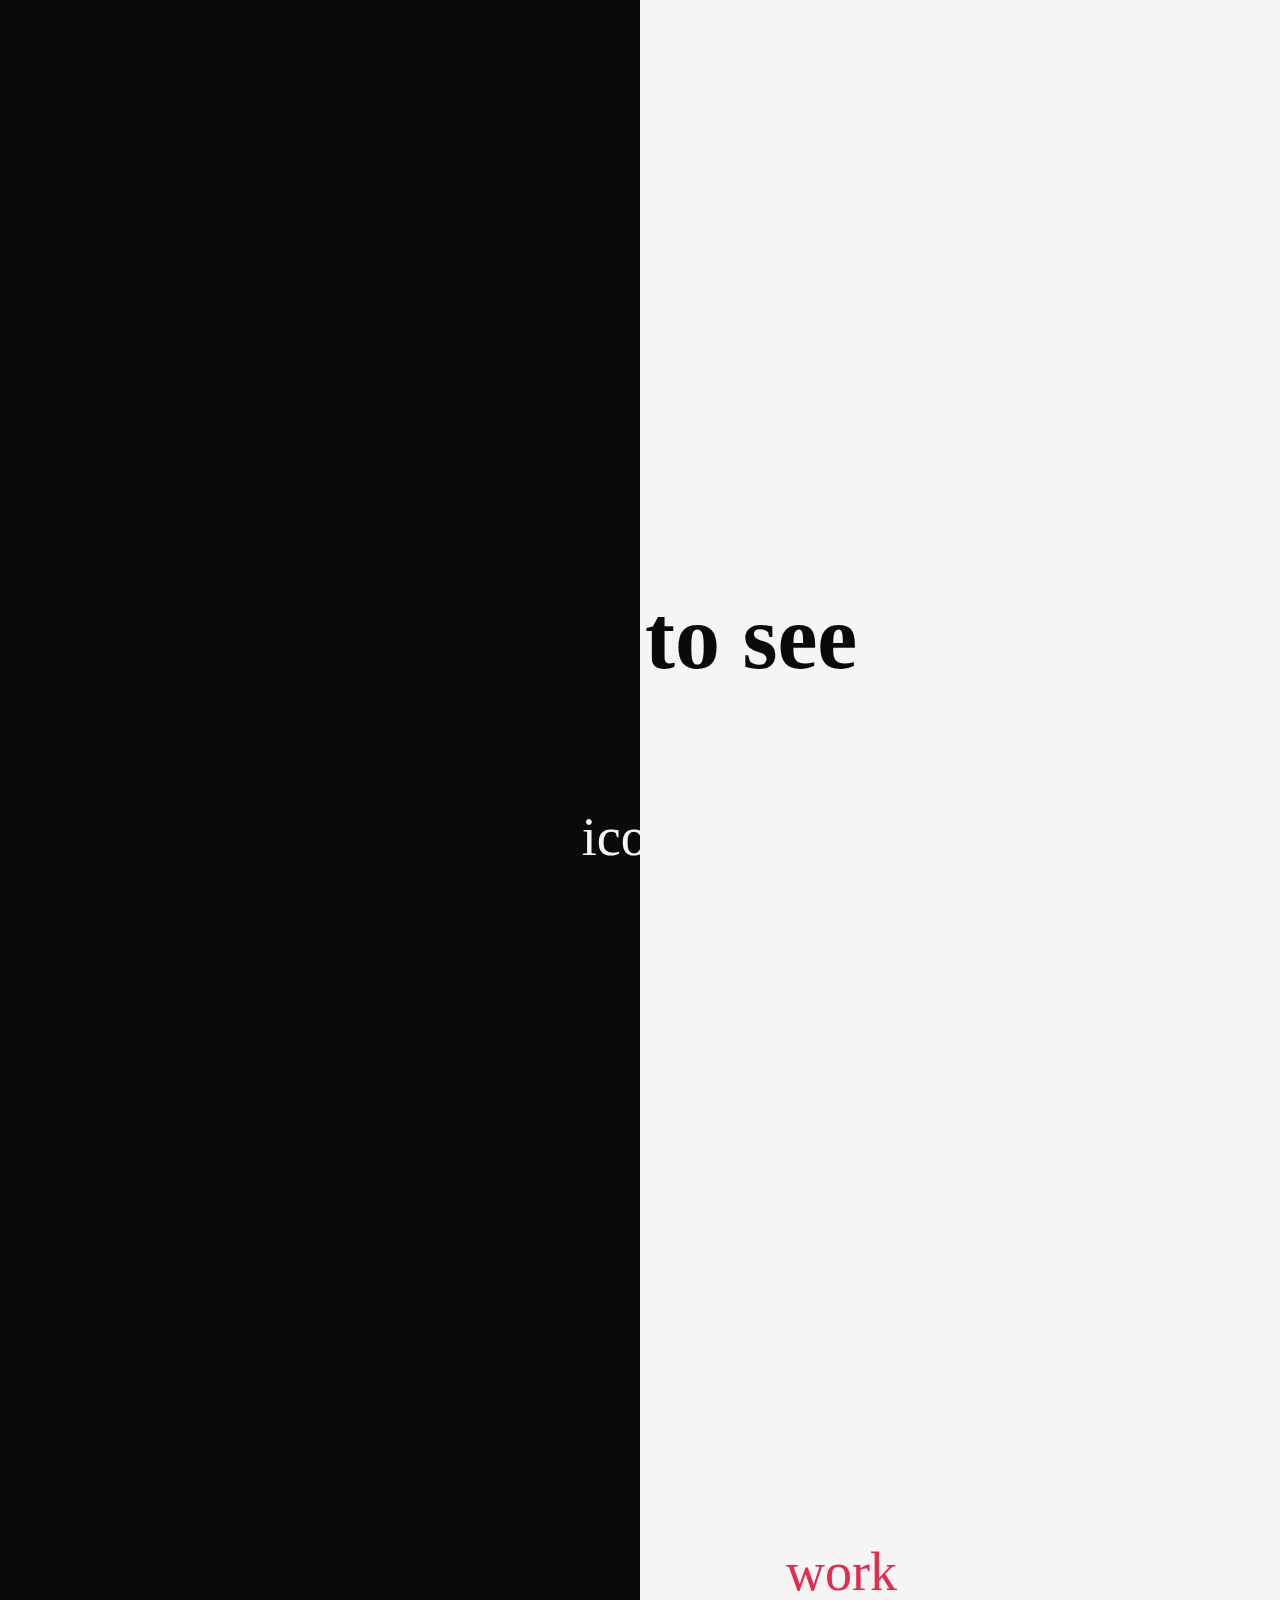
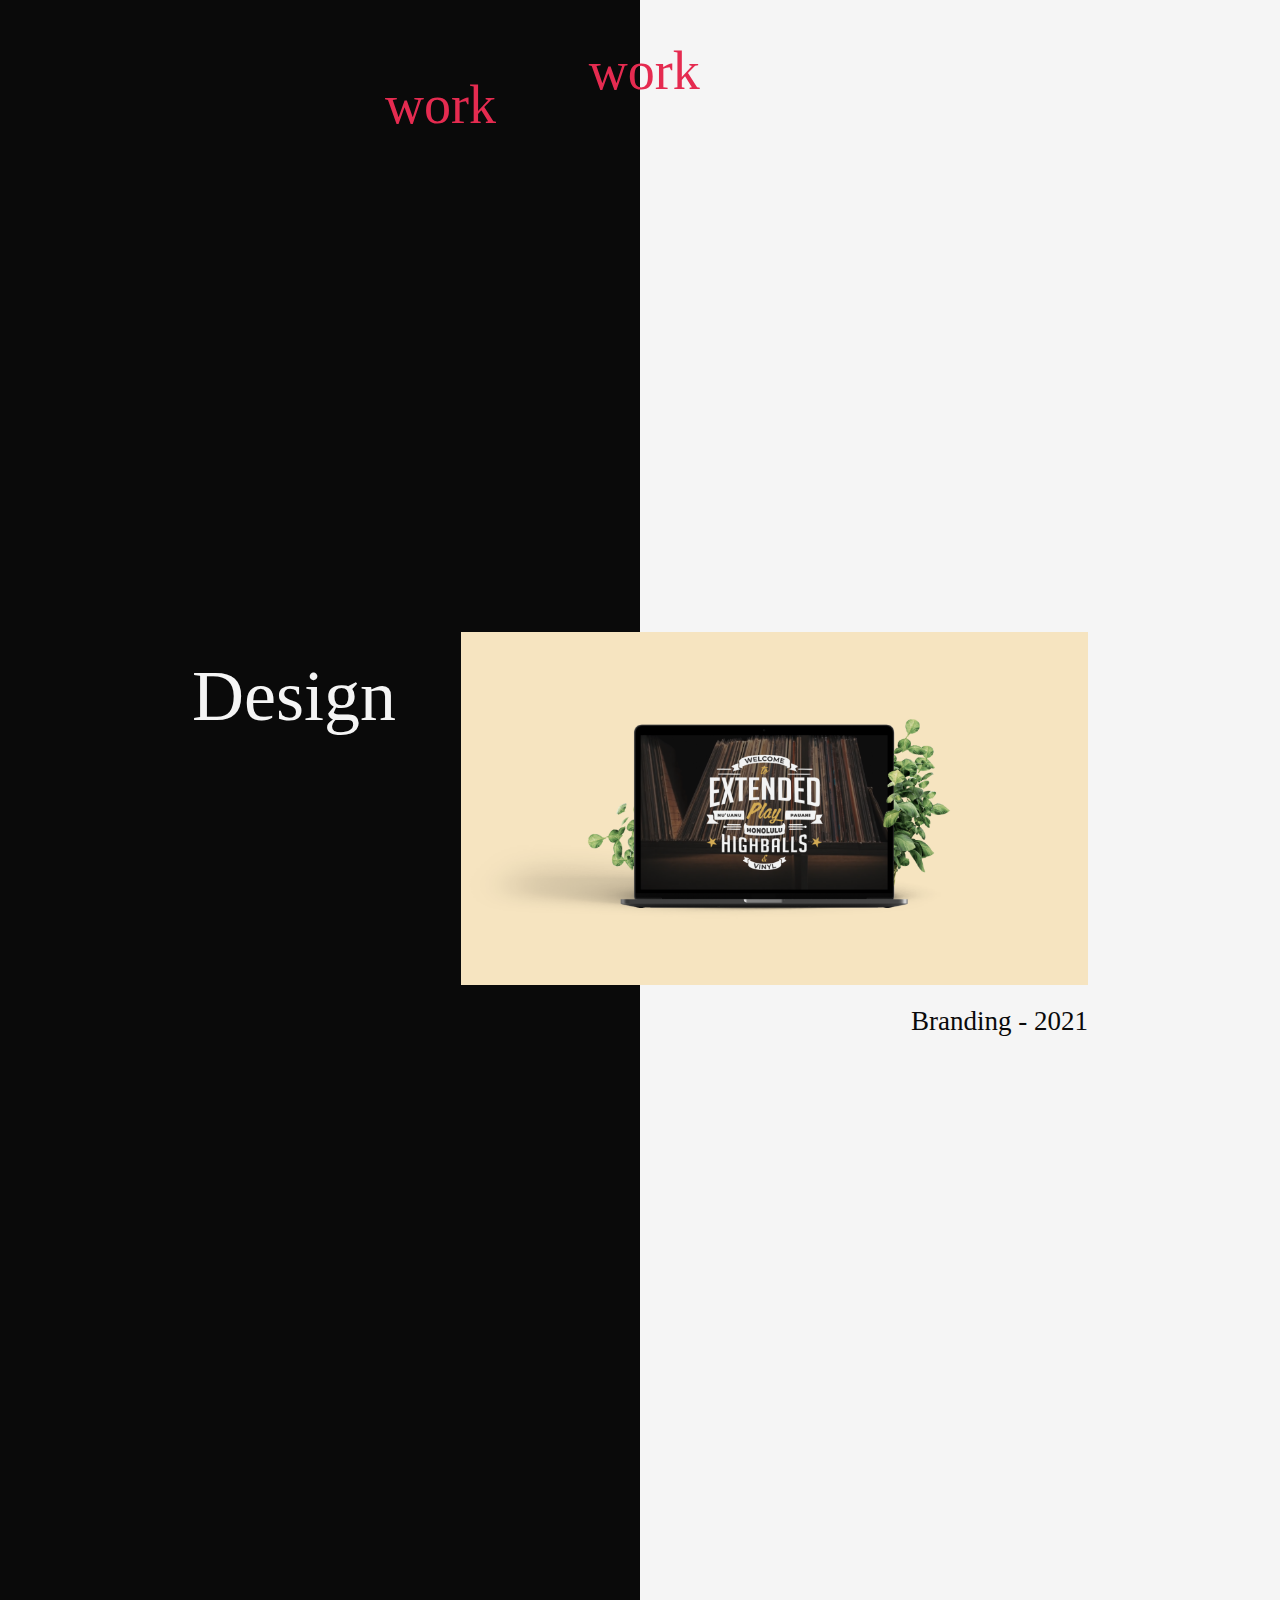
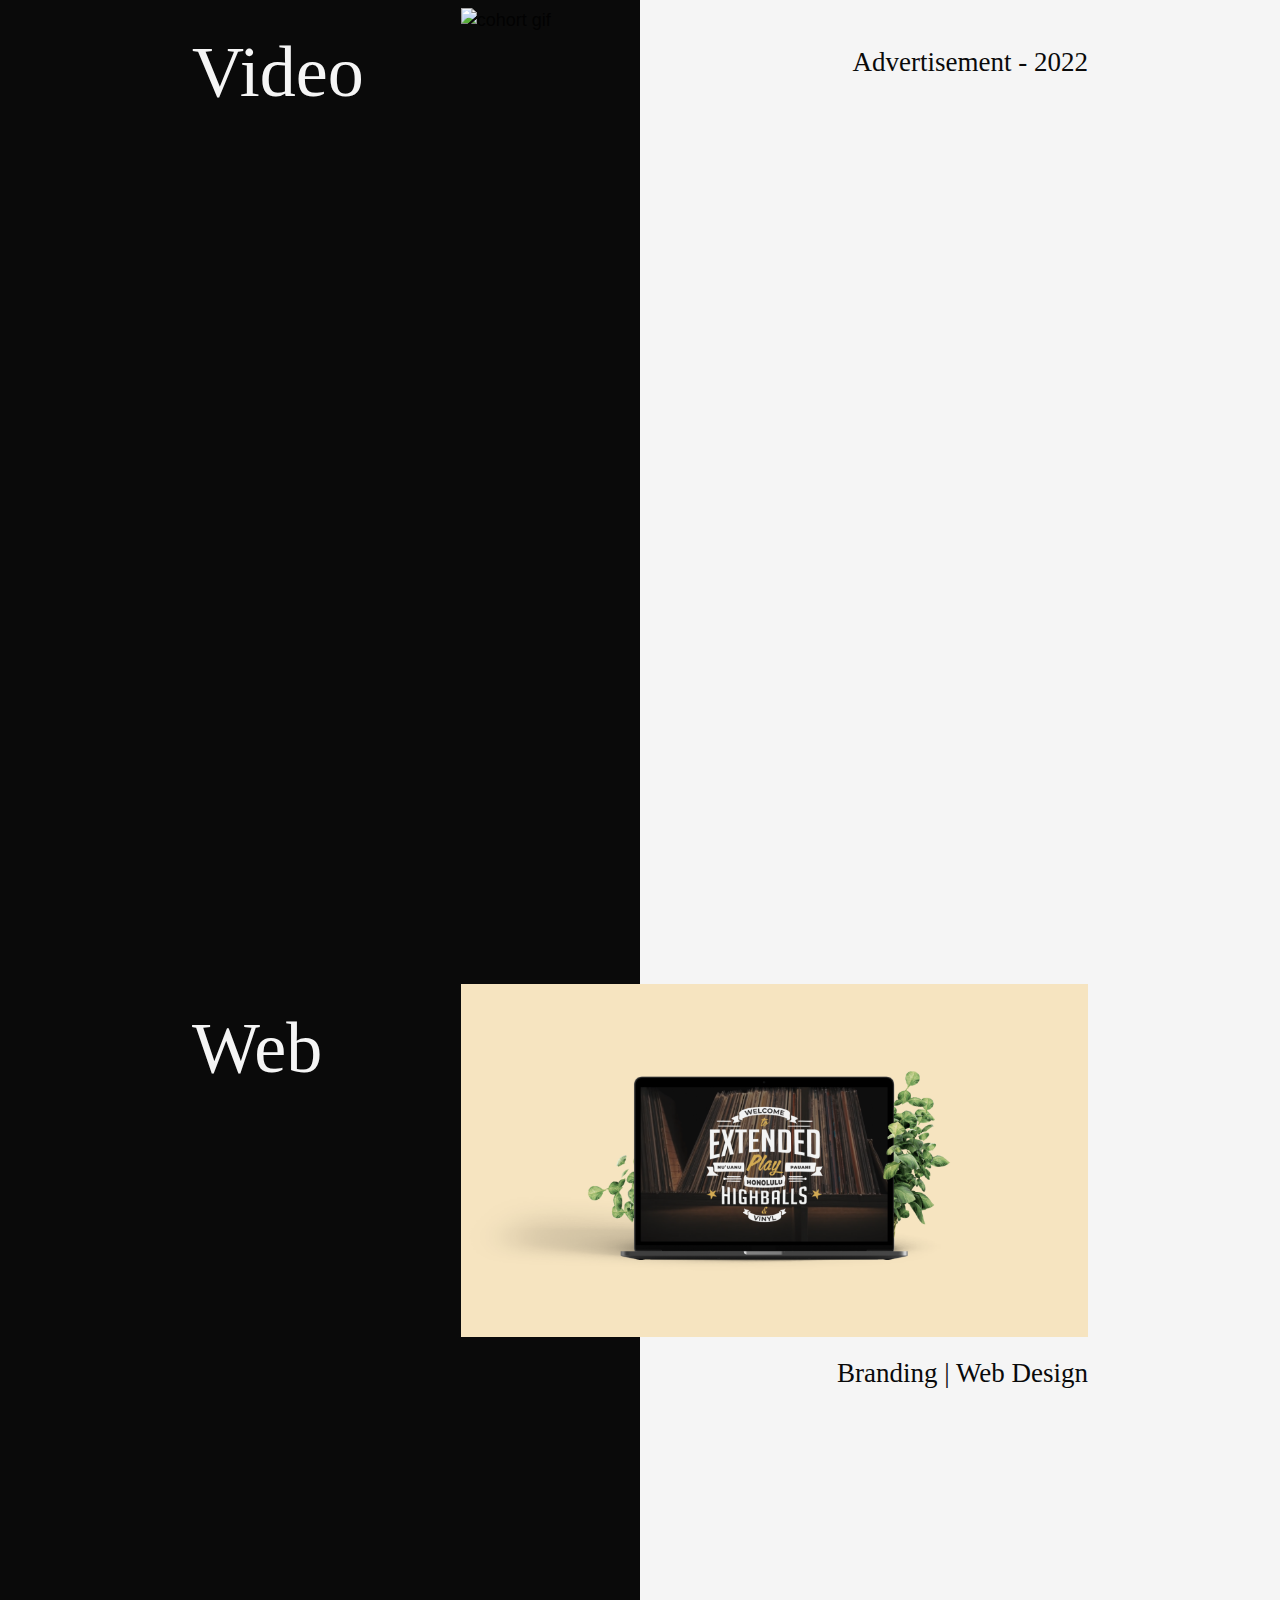
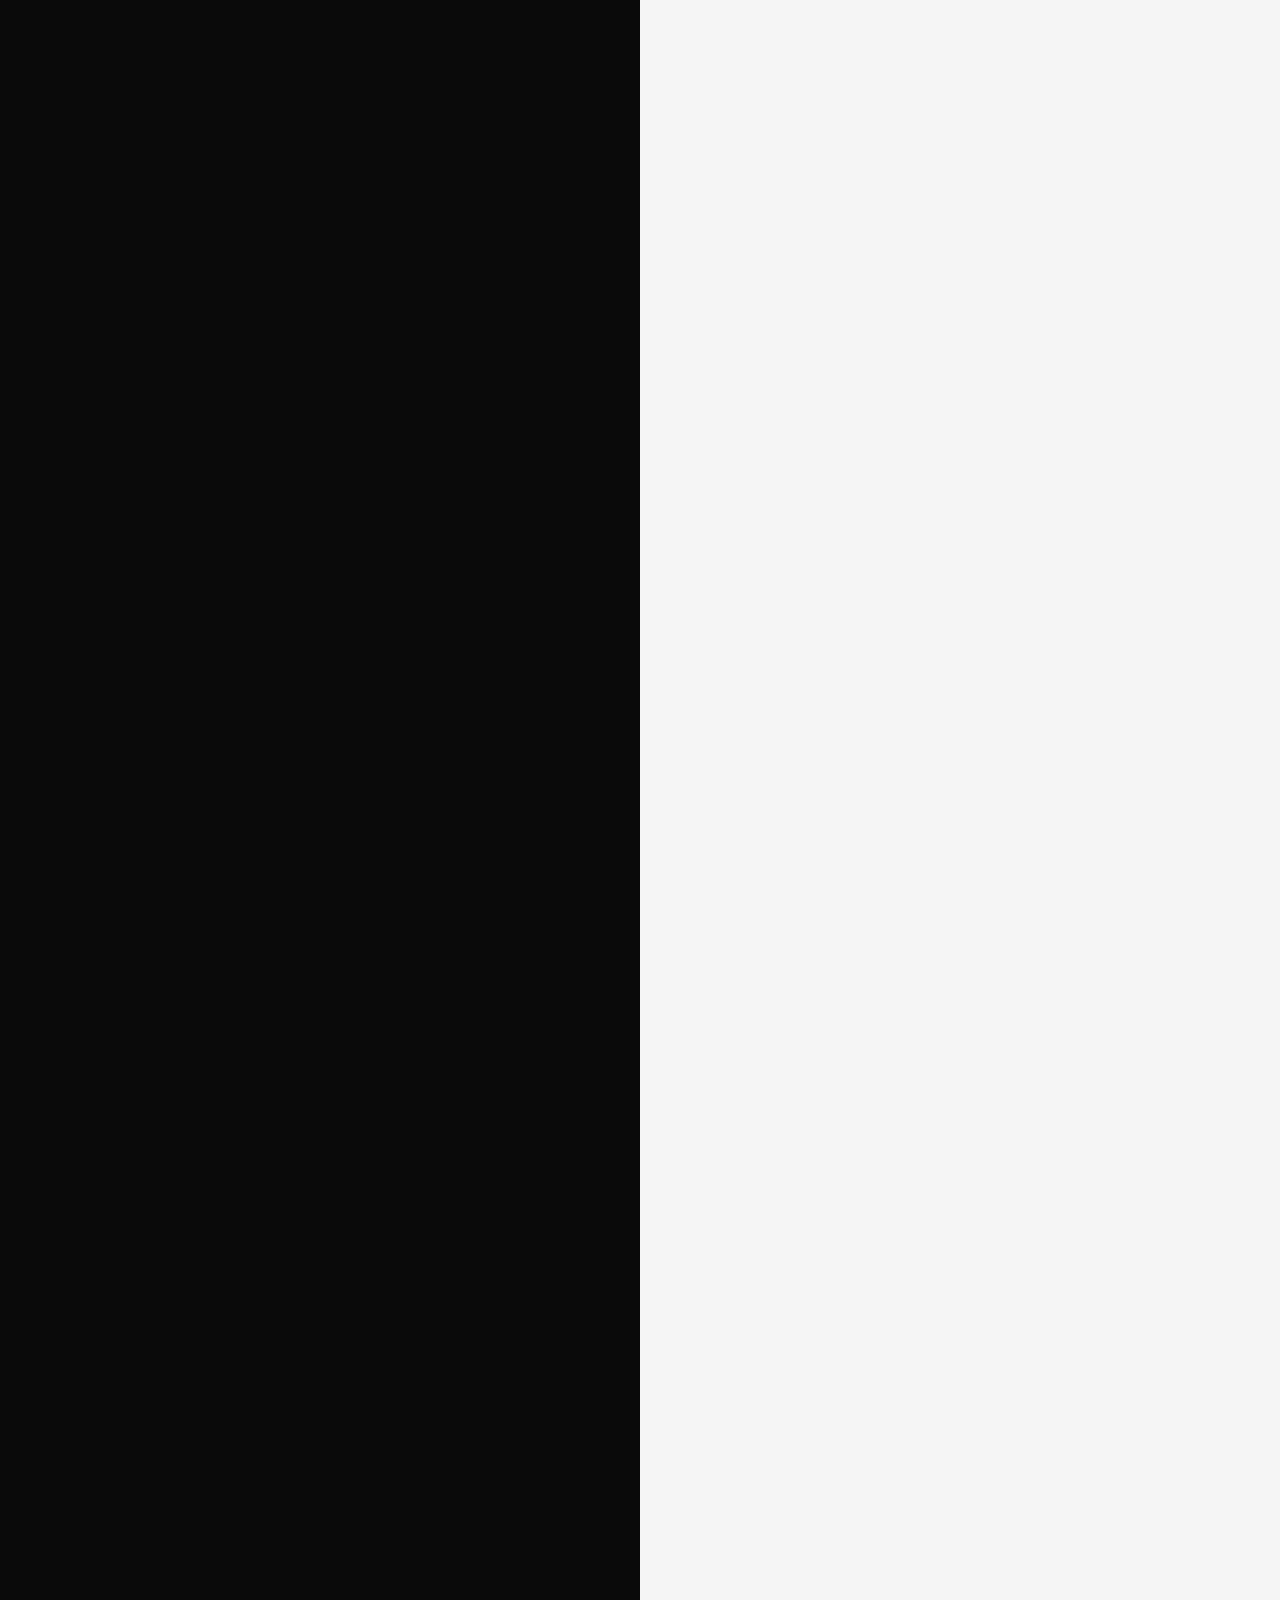
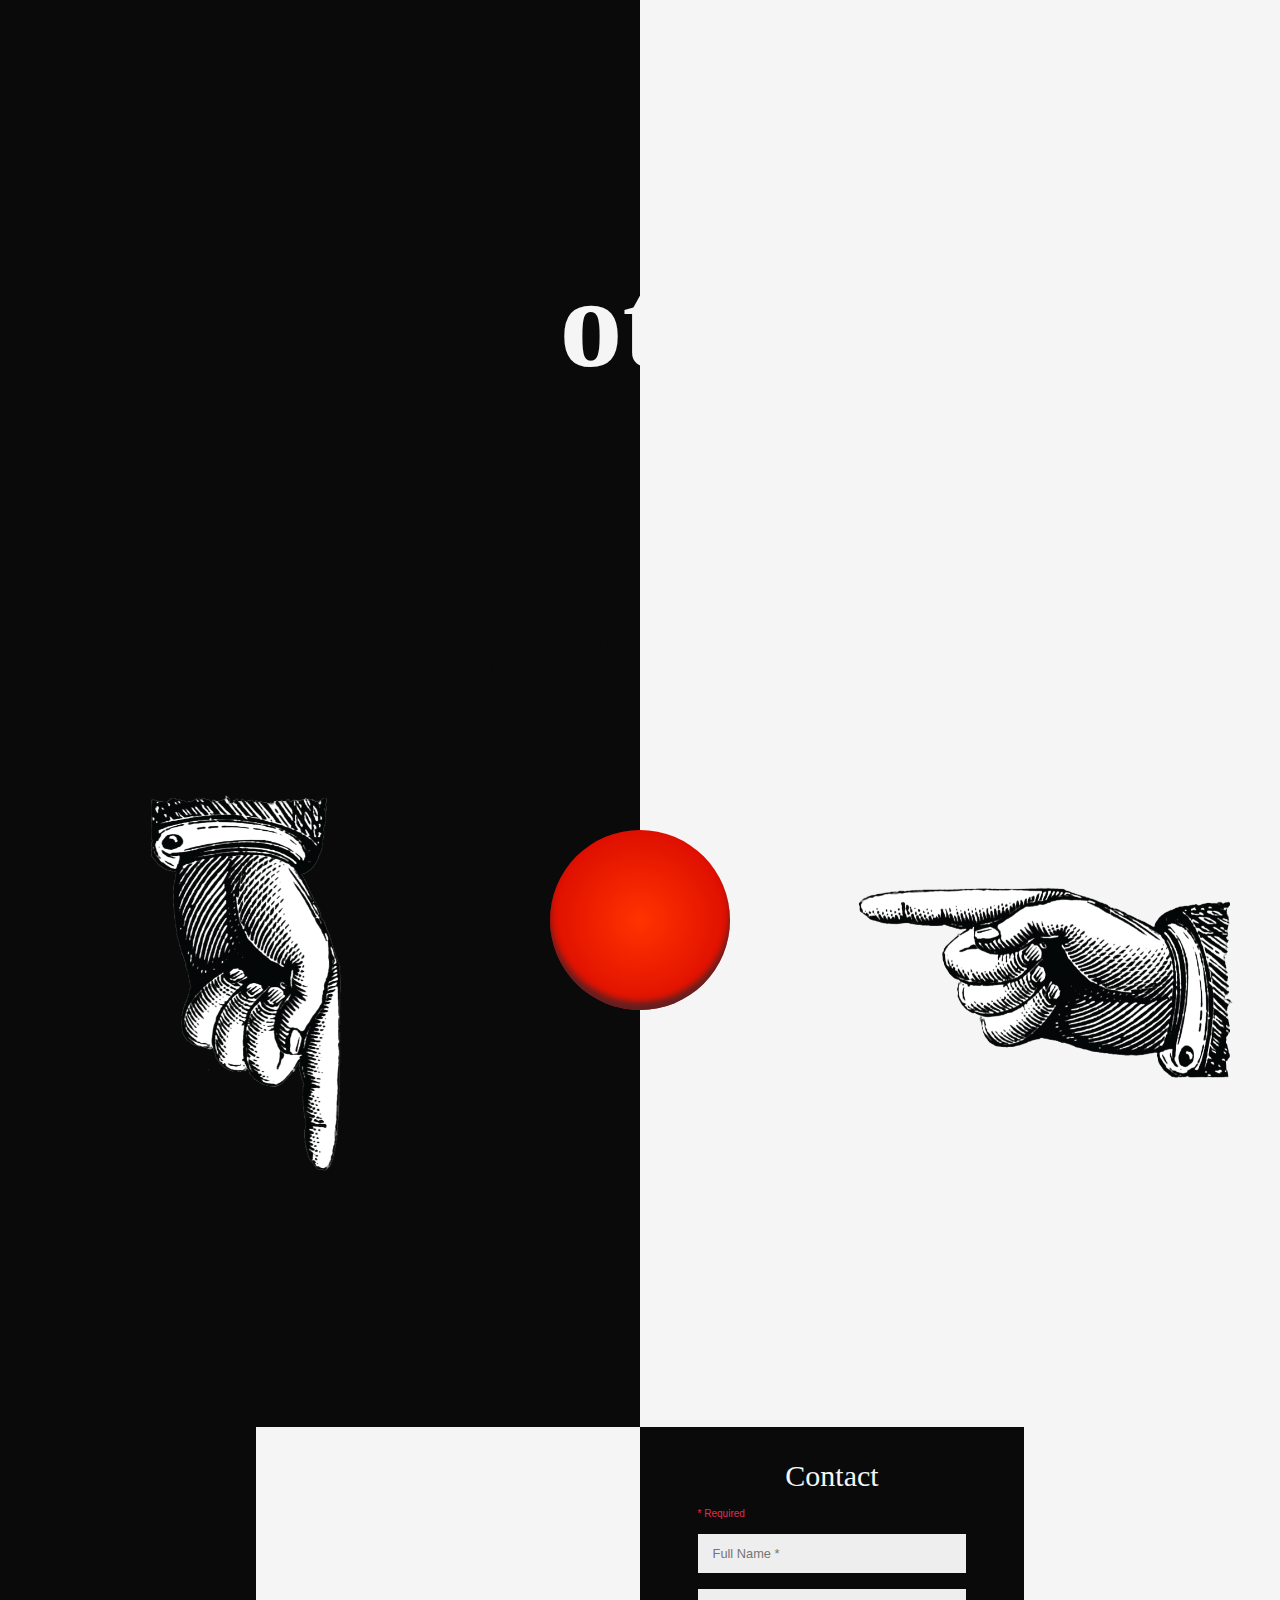
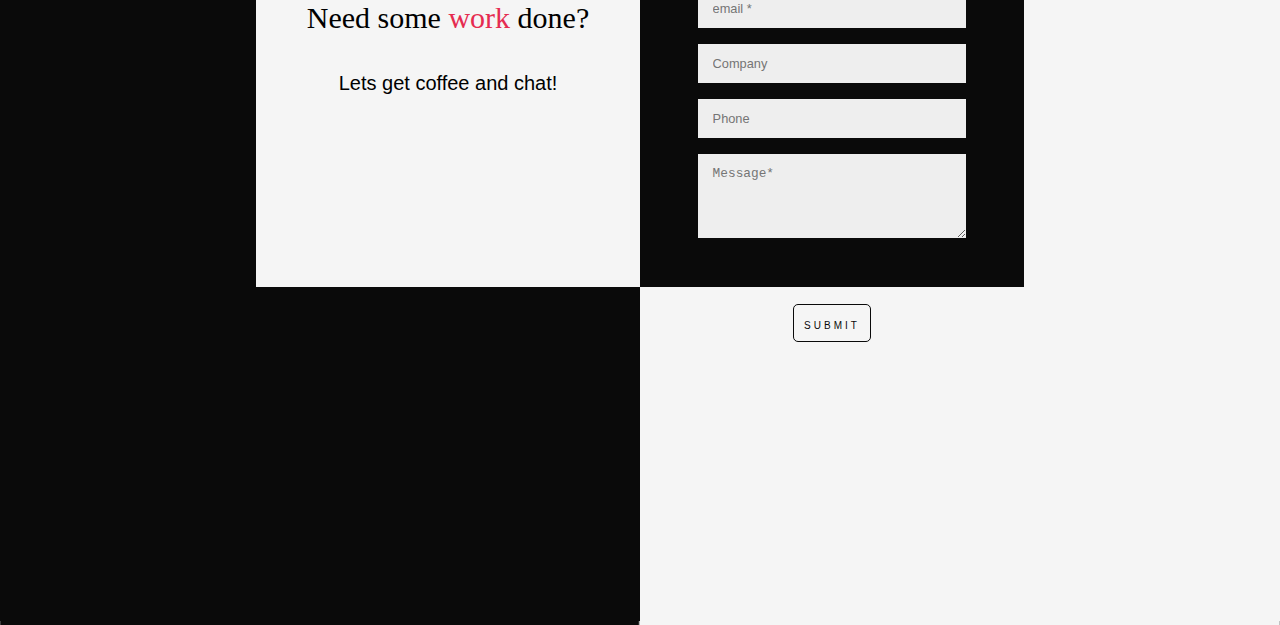
==== commit c1e6bb40: "werks on ep page" ====
--- a/index.html
+++ b/index.html
@@ -100,11 +100,9 @@
                         <h4>web developer</h4>
                         <h4>human</h4>
                         <div id="bio"></div>
-                    </div>
-                    <!-- <div class="one-half"> <a href="./aboot/index.html" class="button animate-scale-in">DEEP DIVE</a>
-                    </div> -->
-                </div>
-            </div>
+                        <a href="aboot/index.html" class="button animate-scale-in">PORTRAIT</a>
+                    </div>
+                </div>
         </section>
         <section id="section-2" class="animate-on-scroll">
             <div class="container">
--- a/css/style.css
+++ b/css/style.css
@@ -742,6 +742,34 @@
             transform: translate(0, 0);
   }
 }
+@-webkit-keyframes right-moving-small {
+  0% {
+    -webkit-transform: translate(0, 0);
+            transform: translate(0, 0);
+  }
+  50% {
+    -webkit-transform: translate(-20px, 0);
+            transform: translate(-20px, 0);
+  }
+  100% {
+    -webkit-transform: translate(0, 0);
+            transform: translate(0, 0);
+  }
+}
+@keyframes right-moving-small {
+  0% {
+    -webkit-transform: translate(0, 0);
+            transform: translate(0, 0);
+  }
+  50% {
+    -webkit-transform: translate(-20px, 0);
+            transform: translate(-20px, 0);
+  }
+  100% {
+    -webkit-transform: translate(0, 0);
+            transform: translate(0, 0);
+  }
+}
 @-webkit-keyframes right-moving {
   0% {
     -webkit-transform: translate(0, 0);
@@ -1362,7 +1390,7 @@
 @media (min-width: 768px) {
   .site-main #section-1 #bio {
     margin-left: -3%;
-    margin-top: -33%;
+    margin-top: -32%;
     max-width: 80%;
     display: block;
   }
@@ -1415,11 +1443,6 @@
 }
 .site-main #section-1 .right {
   margin-top: 0;
-}
-@media (min-width: 768px) {
-  .site-main #section-1 .right {
-    margin-top: 34%;
-  }
 }
 .site-main #section-1 h4 {
   font-family: calmetta, sans-serif;
@@ -1454,21 +1477,26 @@
 .site-main #section-1 .button {
   border: 1px solid whitesmoke;
   font-family: calmetta, sans-serif;
-  font-weight: 300;
+  font-weight: 700;
   letter-spacing: 3px;
   font-size: 0.9em;
   color: whitesmoke;
   overflow: hidden;
   position: relative;
   padding-top: 16px;
-  margin-left: 0;
+  margin-left: 60%;
+  text-align: right;
+  margin-top: 13%;
 }
 @media (min-width: 768px) {
   .site-main #section-1 .button {
     color: #0a0a0a;
-    border: 1px solid #0a0a0a;
+    border: 2px solid #0a0a0a;
     font-size: 0.6em;
     padding-top: 15px;
+    -webkit-transition: 300ms ease;
+    transition: 300ms ease;
+    margin-left: -1%;
   }
 }
 .site-main #section-1 .button:hover {
@@ -3645,17 +3673,29 @@
     display: none;
   }
 }
-.EPdesign_subpage #process {
+.EPdesign_subpage .process {
   background-color: #0a0a0a;
 }
 @media (min-width: 768px) {
-  .EPdesign_subpage #process {
+  .EPdesign_subpage .process {
     padding-top: 0;
     background: -webkit-gradient(linear, left top, right top, color-stop(50%, #0a0a0a), color-stop(50%, whitesmoke));
     background: linear-gradient(90deg, #0a0a0a 50%, whitesmoke 50%);
   }
 }
-.EPdesign_subpage #process .yellow_arrow {
+.EPdesign_subpage .process h2 {
+  color: whitesmoke;
+  font-family: ivypresto-display, serif;
+  font-weight: 100;
+  text-align: left;
+  margin-right: 10%;
+}
+@media (min-width: 768px) {
+  .EPdesign_subpage .process h2 {
+    text-align: right;
+  }
+}
+.EPdesign_subpage .process .yellow_arrow {
   position: fixed;
   left: 50%;
   -webkit-transform: translatex(-50%);
@@ -3664,11 +3704,11 @@
   display: none;
 }
 @media (min-width: 768px) {
-  .EPdesign_subpage #process .yellow_arrow {
+  .EPdesign_subpage .process .yellow_arrow {
     display: block;
   }
 }
-.EPdesign_subpage #process .yellow_arrow img {
+.EPdesign_subpage .process .yellow_arrow img {
   -webkit-animation-name: arrow-scale;
           animation-name: arrow-scale;
   -webkit-animation-duration: 2s;
@@ -3676,91 +3716,250 @@
   -webkit-animation-iteration-count: infinite;
           animation-iteration-count: infinite;
 }
-.EPdesign_subpage #process h2 {
-  color: whitesmoke;
-  font-family: ivypresto-display, serif;
-  font-weight: 100;
-  text-align: left;
-  margin-right: 10%;
-}
-@media (min-width: 768px) {
-  .EPdesign_subpage #process h2 {
-    text-align: right;
-  }
-}
-.EPdesign_subpage #process .left p {
+.EPdesign_subpage .process .left p {
   color: whitesmoke;
   max-width: 90%;
 }
-.EPdesign_subpage #process .left h4 {
+.EPdesign_subpage .process .left h4 {
   color: #E52B50;
   font-family: calmetta, sans-serif;
   font-weight: 300;
   text-align: left;
 }
-.EPdesign_subpage #process .right p {
+.EPdesign_subpage .process .right p {
   color: whitesmoke;
   margin-left: 0;
-}
-@media (min-width: 768px) {
-  .EPdesign_subpage #process .right p {
+  text-align: center;
+}
+@media (min-width: 768px) {
+  .EPdesign_subpage .process .right p {
     margin-left: 7%;
     color: #0a0a0a;
-  }
-}
-.EPdesign_subpage #process .right h4 {
+    text-align: left;
+  }
+}
+.EPdesign_subpage .process .right h4 {
   color: #E52B50;
   font-family: calmetta, sans-serif;
   font-weight: 300;
-  text-align: left;
+  text-align: center;
   margin-left: 0;
 }
 @media (min-width: 768px) {
-  .EPdesign_subpage #process .right h4 {
+  .EPdesign_subpage .process .right h4 {
     margin-left: 7%;
-  }
-}
-.EPdesign_subpage #process .pattern {
+    text-align: left;
+  }
+}
+.EPdesign_subpage .process .btn {
+  display: -webkit-box;
+  display: -ms-flexbox;
+  display: flex;
+  text-align: right;
+  place-content: center;
+}
+.EPdesign_subpage .process .btn img {
+  display: none;
+}
+@media (min-width: 1050px) {
+  .EPdesign_subpage .process .btn img {
+    display: block;
+    margin: 5%;
+  }
+}
+.EPdesign_subpage .process .btn .lefty {
+  -webkit-animation: left-moving-small;
+          animation: left-moving-small;
+  -webkit-animation-duration: 2s;
+          animation-duration: 2s;
+  -webkit-animation-iteration-count: infinite;
+          animation-iteration-count: infinite;
+}
+.EPdesign_subpage .process .btn .righty {
+  -webkit-animation: right-moving-small;
+          animation: right-moving-small;
+  -webkit-animation-duration: 2s;
+          animation-duration: 2s;
+  -webkit-animation-iteration-count: infinite;
+          animation-iteration-count: infinite;
+}
+.EPdesign_subpage .process .btn .button {
+  border: 1px solid whitesmoke;
+  font-family: calmetta, sans-serif;
+  font-weight: 500;
+  letter-spacing: 3px;
+  font-size: 0.9em;
+  color: whitesmoke;
+  overflow: hidden;
+  position: relative;
+  padding-top: 16px;
   margin-left: 0;
-}
-@media (min-width: 768px) {
-  .EPdesign_subpage #process .pattern {
+  z-index: 2;
+}
+@media (min-width: 1050px) {
+  .EPdesign_subpage .process .btn .button {
+    color: whitesmoke;
+    border: 1px solid whitesmoke;
+    font-size: 0.6em;
+    padding-top: 15px;
+    margin-right: 0;
+    margin-bottom: 16%;
+    -webkit-animation-name: image-scale;
+            animation-name: image-scale;
+    -webkit-animation-duration: 2s;
+            animation-duration: 2s;
+    -webkit-animation-iteration-count: infinite;
+            animation-iteration-count: infinite;
+  }
+}
+.EPdesign_subpage .process .btn .button:hover {
+  color: #0a0a0a;
+}
+.EPdesign_subpage .process .btn .button::after {
+  content: "";
+  z-index: -1;
+  position: absolute;
+  left: 0;
+  top: 0;
+  height: 190%;
+  width: 100%;
+  background-color: whitesmoke;
+  -webkit-transform: translatey(4em);
+          transform: translatey(4em);
+  -webkit-transition: 300ms ease;
+  transition: 300ms ease;
+}
+.EPdesign_subpage .process .btn .button:hover::after {
+  -webkit-transform: translatey(0);
+          transform: translatey(0);
+}
+.EPdesign_subpage .process .btn .button a {
+  text-decoration: none;
+  z-index: 2;
+}
+.EPdesign_subpage .process .marge {
+  margin-top: 15%;
+}
+.EPdesign_subpage .process .pattern {
+  margin-left: 0;
+}
+@media (min-width: 768px) {
+  .EPdesign_subpage .process .pattern {
     margin-left: 5%;
   }
 }
-.EPdesign_subpage #process .black {
+.EPdesign_subpage .process .black {
   margin-right: 0;
 }
 @media (min-width: 768px) {
-  .EPdesign_subpage #process .black {
+  .EPdesign_subpage .process .black {
     color: #0a0a0a;
     margin-left: 7%;
     text-align: left;
   }
 }
-.EPdesign_subpage #process .matchbox {
+.EPdesign_subpage .process .matchbox {
   margin-left: 0;
 }
 @media (min-width: 768px) {
-  .EPdesign_subpage #process .matchbox {
+  .EPdesign_subpage .process .matchbox {
     margin-left: -7%;
   }
 }
-.EPdesign_subpage #process .stamp {
+.EPdesign_subpage .process .stamp {
   margin-left: 0;
 }
 @media (min-width: 768px) {
-  .EPdesign_subpage #process .stamp {
+  .EPdesign_subpage .process .stamp {
     margin-left: 4.5%;
   }
 }
-.EPdesign_subpage #process .menu {
+.EPdesign_subpage .process .menu {
   margin-left: 0;
 }
 @media (min-width: 768px) {
-  .EPdesign_subpage #process .menu {
+  .EPdesign_subpage .process .menu {
     margin-left: -7%;
   }
+}
+.EPdesign_subpage .more h1 {
+  color: whitesmoke;
+  text-align: right;
+  font-size: 6em;
+  margin-right: -2%;
+}
+.EPdesign_subpage .more h3 {
+  font-size: 4em;
+  font-weight: 100;
+  margin-left: -4.3%;
+  margin-top: 24%;
+  color: whitesmoke;
+}
+.EPdesign_subpage .more h3 span {
+  color: #E52B50;
+}
+@media (min-width: 768px) {
+  .EPdesign_subpage .more h3 {
+    color: #0a0a0a;
+  }
+}
+.EPdesign_subpage .more h4 {
+  color: #E52B50;
+  text-align: left;
+  font-family: calmetta, sans-serif;
+  font-weight: 100;
+  margin-left: 0;
+}
+@media (min-width: 768px) {
+  .EPdesign_subpage .more h4 {
+    margin-left: 7%;
+  }
+}
+.EPdesign_subpage .more p {
+  margin-left: 0;
+  color: whitesmoke;
+}
+@media (min-width: 768px) {
+  .EPdesign_subpage .more p {
+    margin-left: 7%;
+    color: #0a0a0a;
+  }
+}
+.EPdesign_subpage .more .left {
+  margin-left: 0;
+}
+@media (min-width: 768px) {
+  .EPdesign_subpage .more .left {
+    margin-left: -7%;
+  }
+}
+.EPdesign_subpage .lofi {
+  margin-right: -5%;
+}
+@media (min-width: 768px) {
+  .EPdesign_subpage .lofi {
+    margin-left: 5%;
+  }
+}
+.EPdesign_subpage #white {
+  color: whitesmoke;
+}
+.EPdesign_subpage .pad {
+  padding: 6em 0;
+}
+.EPdesign_subpage .abs {
+  text-align: left;
+  background-color: #0a0a0a;
+  margin-bottom: 5%;
+  margin-top: 10%;
+}
+.EPdesign_subpage .abs h4 {
+  font-family: calmetta, sans-serif;
+  font-weight: 100;
+  color: #E52B50;
+}
+.EPdesign_subpage .abs p {
+  color: whitesmoke;
 }
 
 .tott_subpage #section-1 {
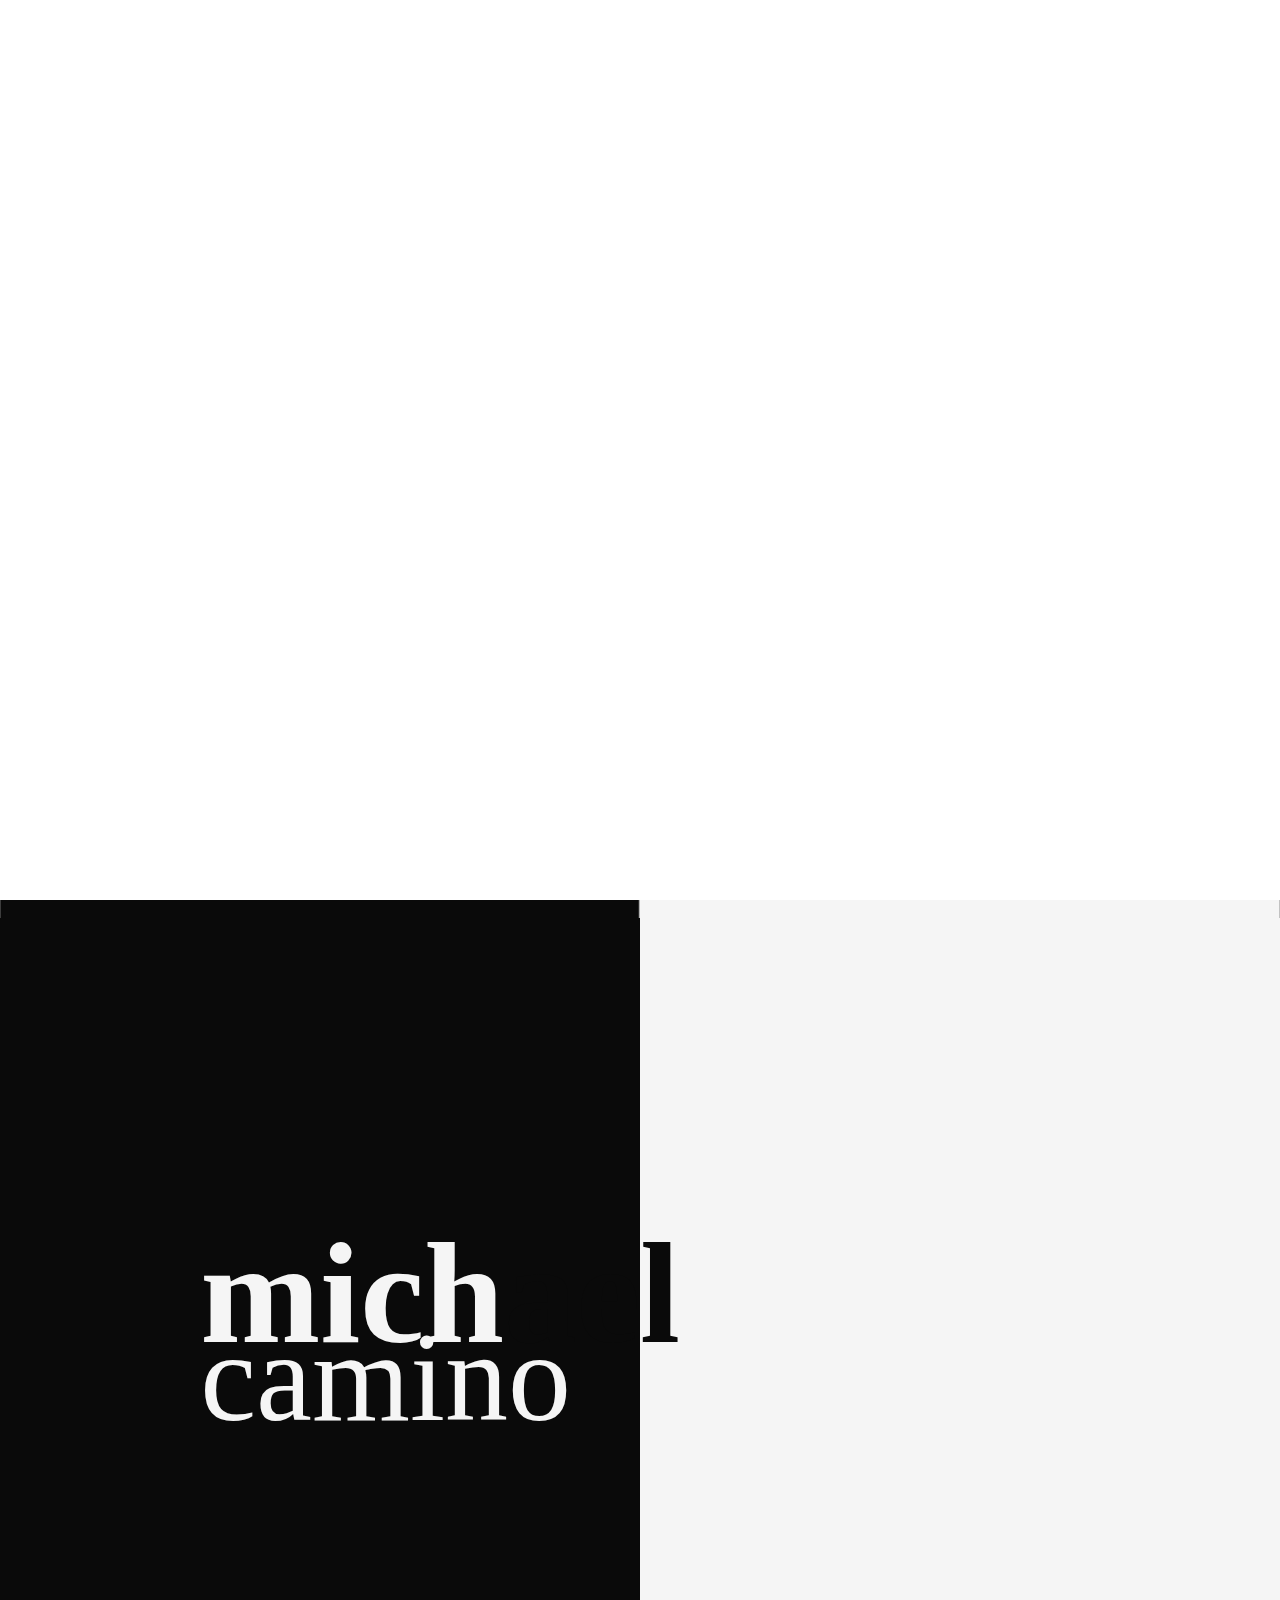
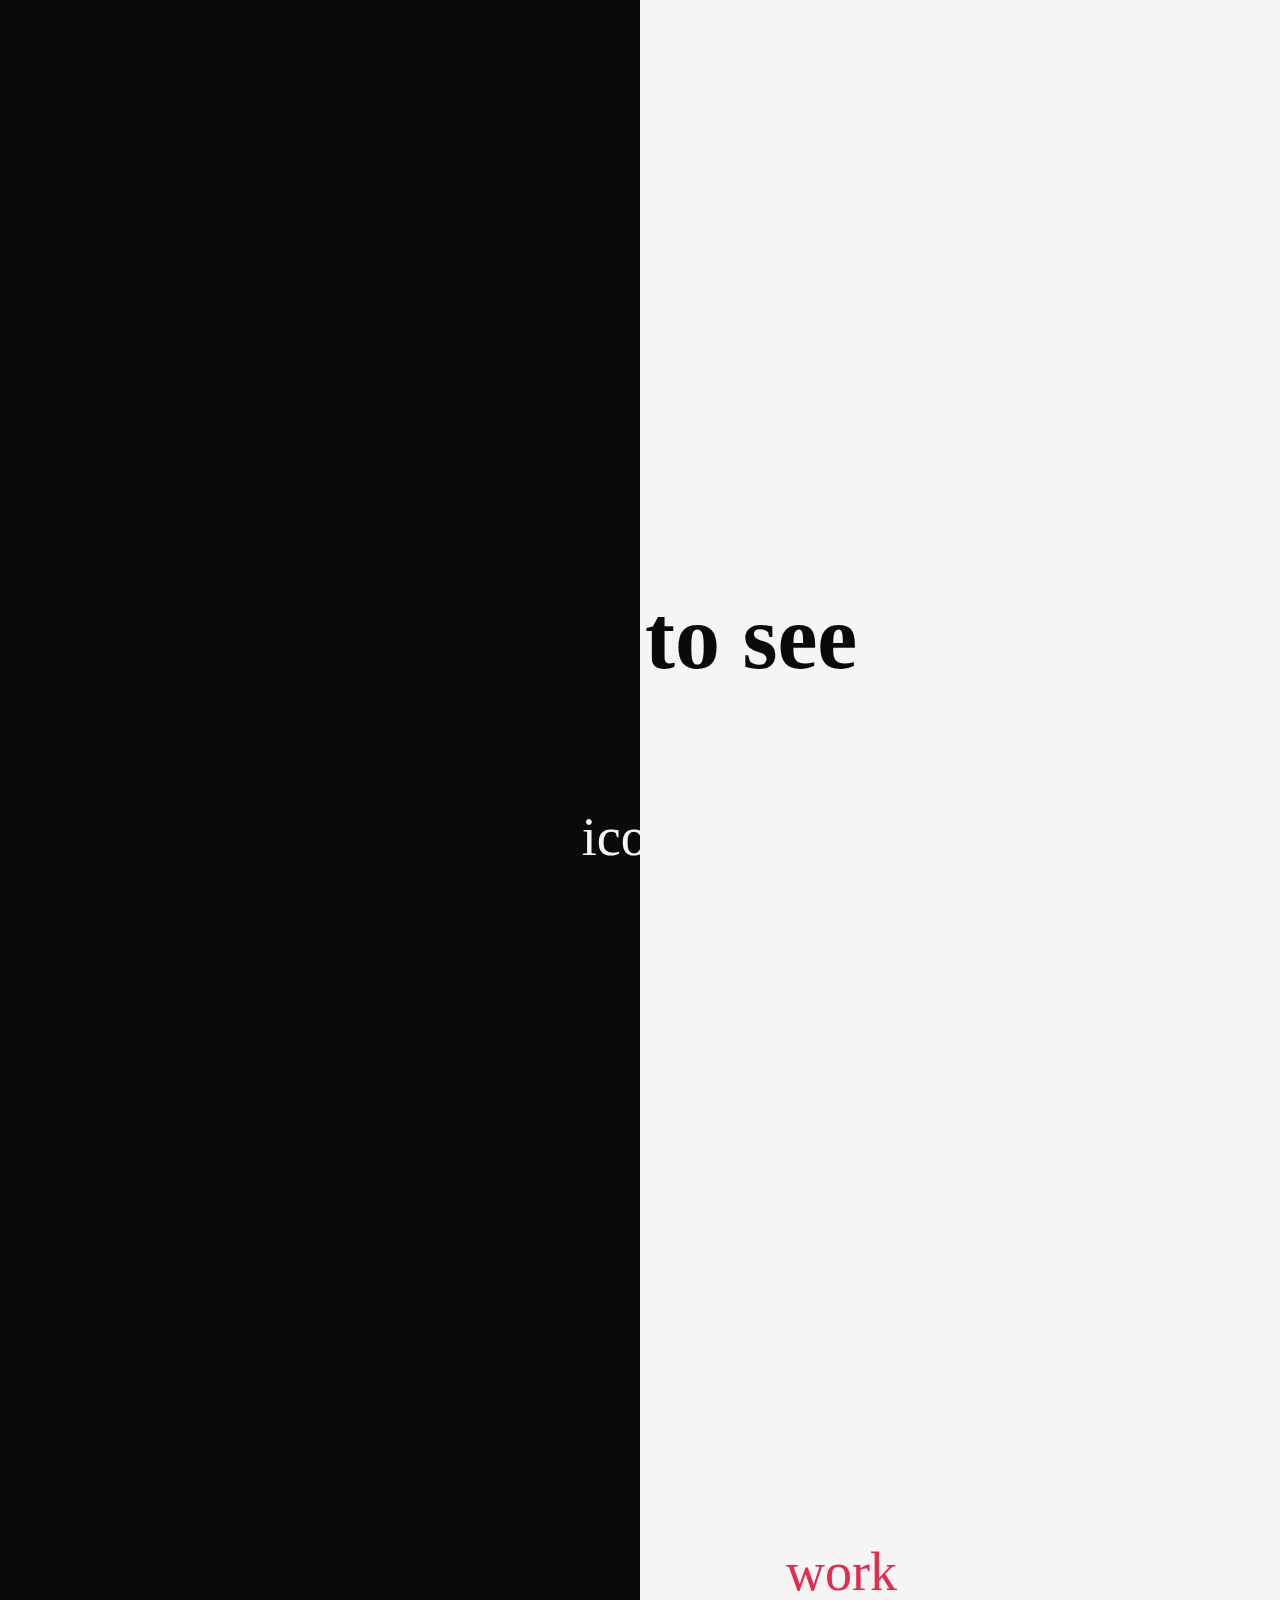
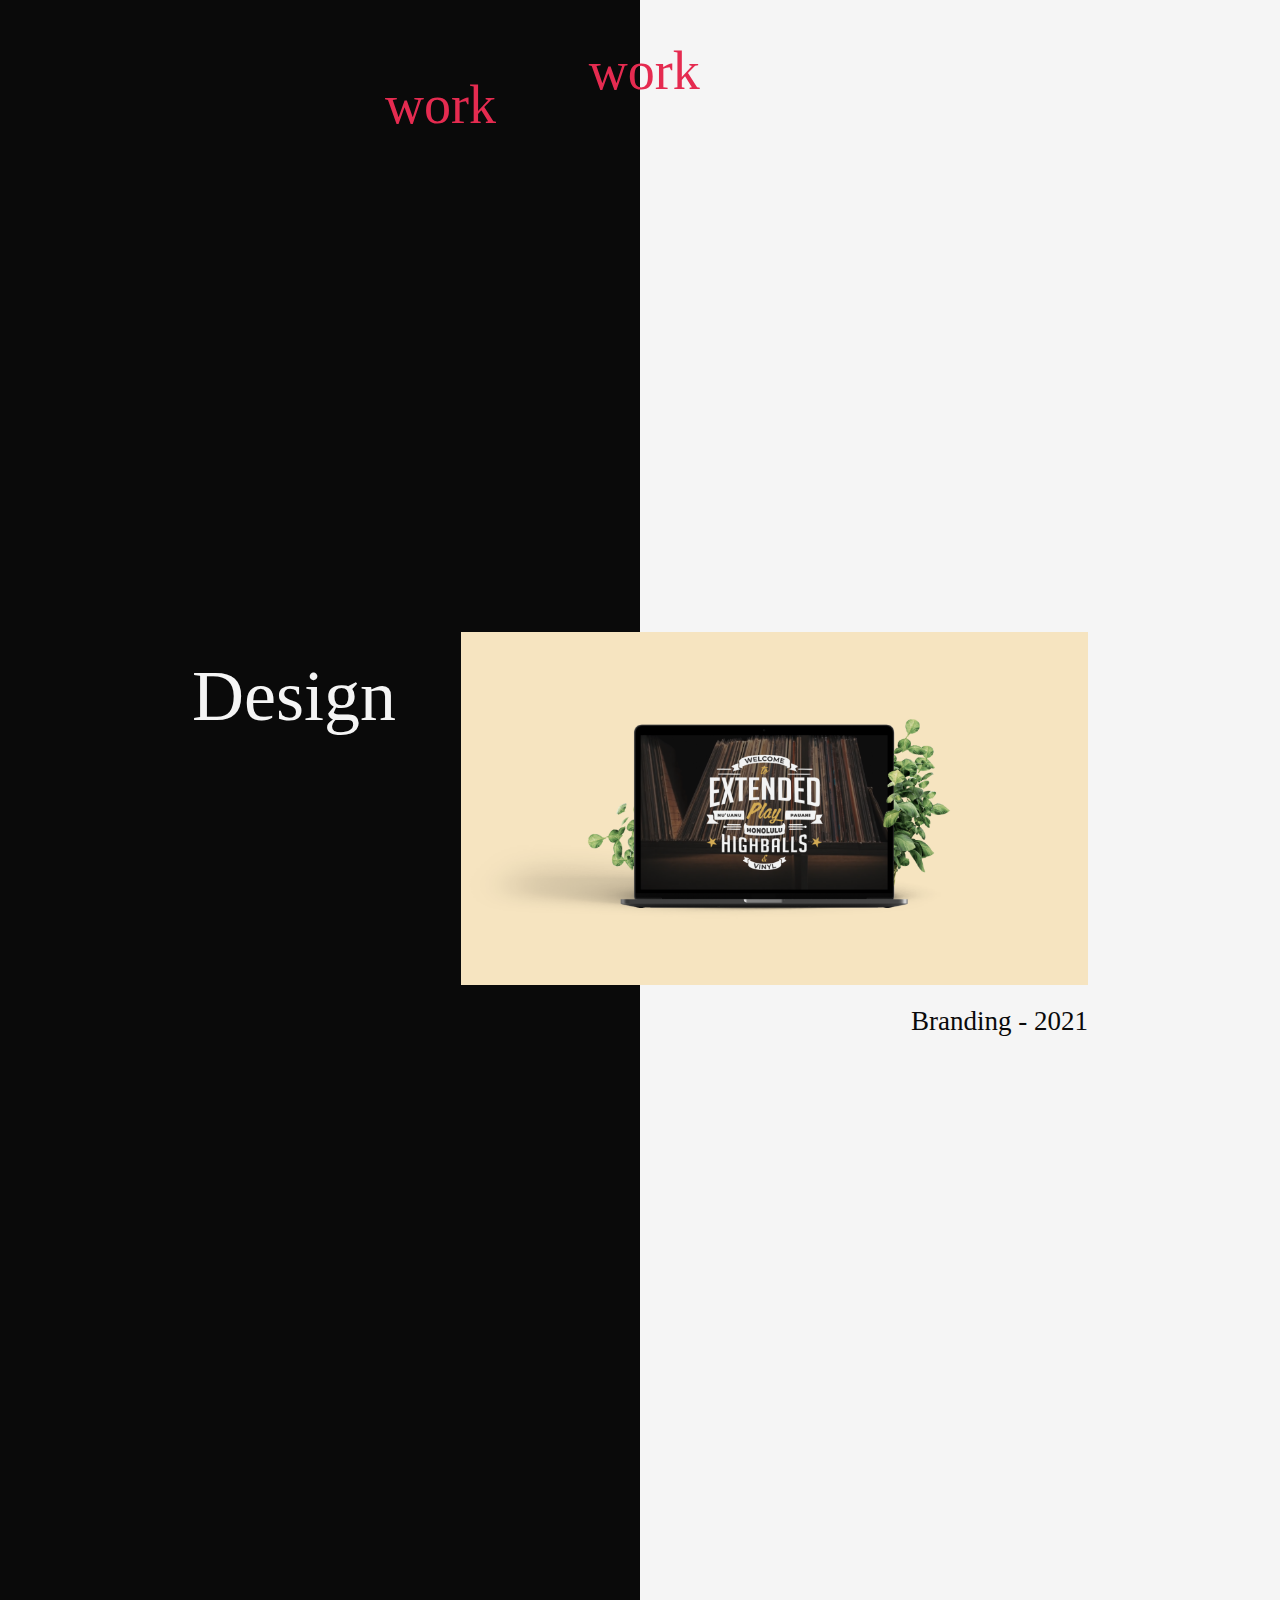
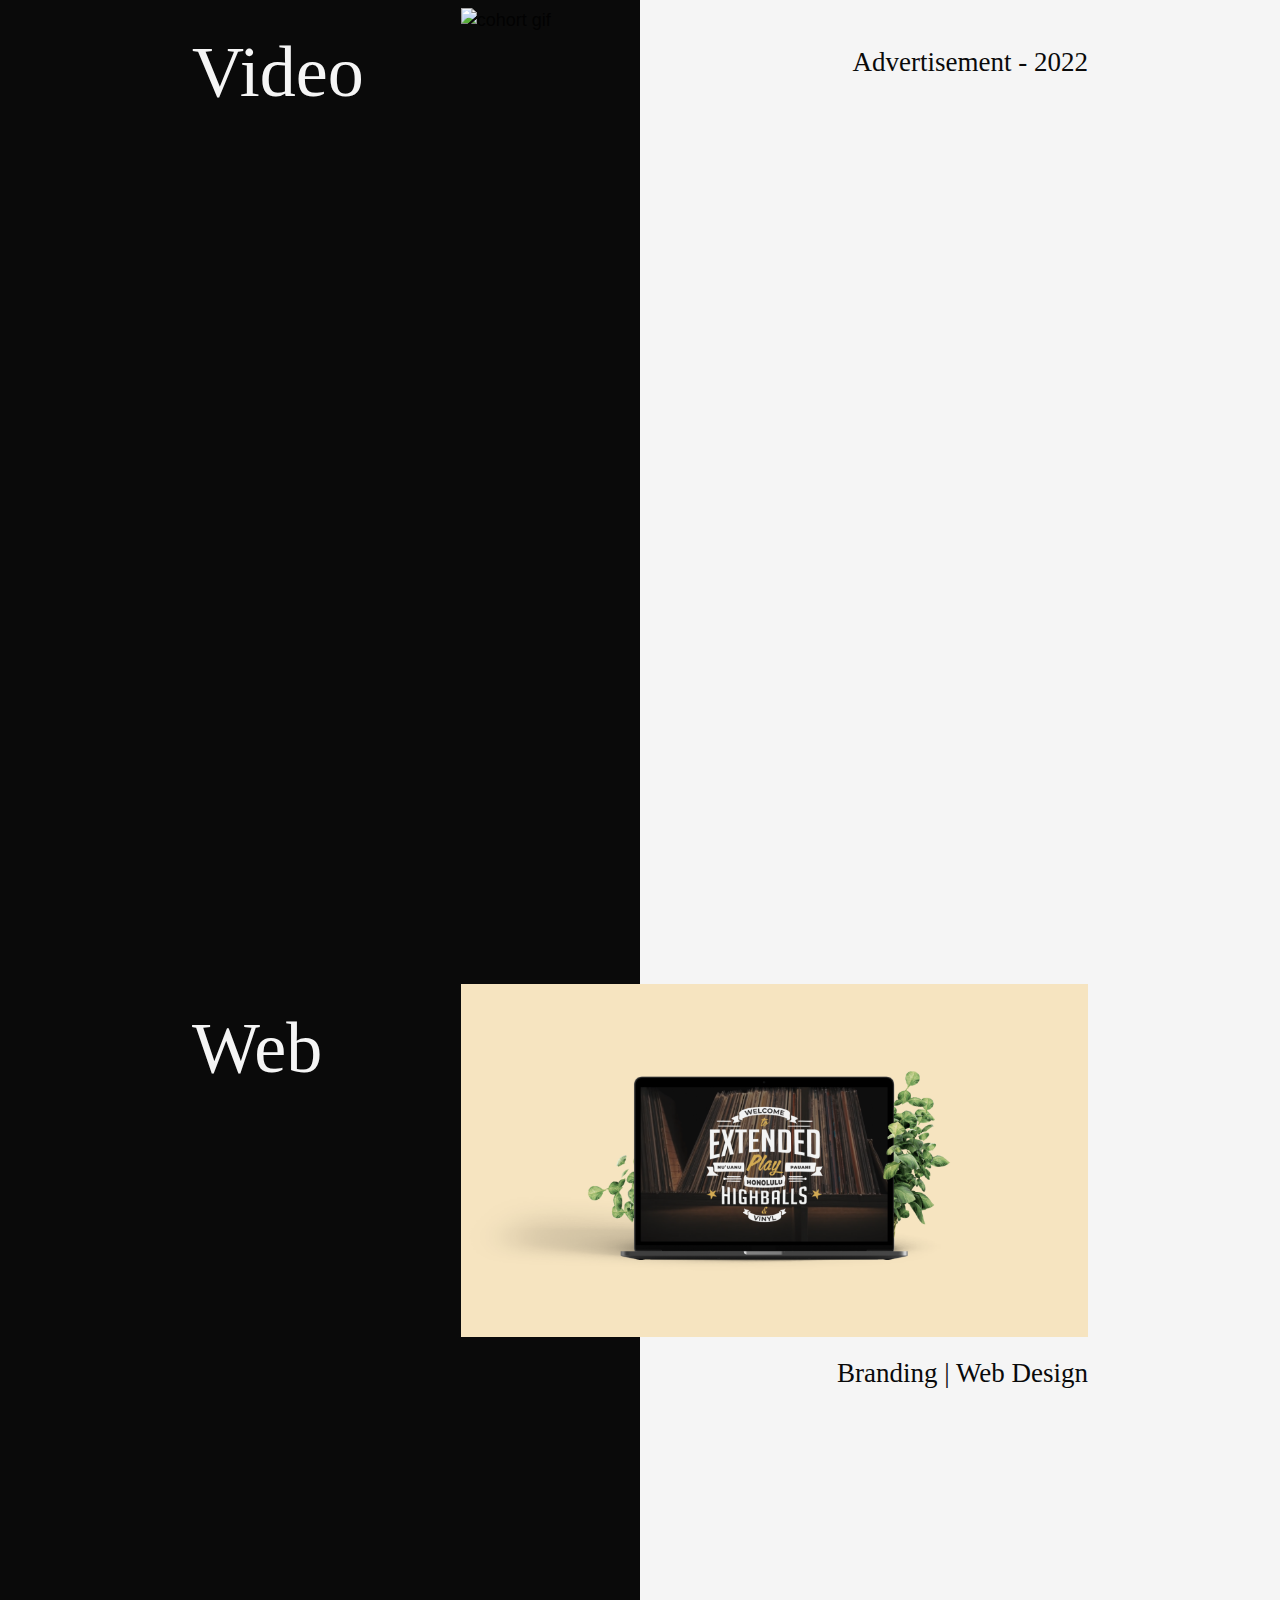
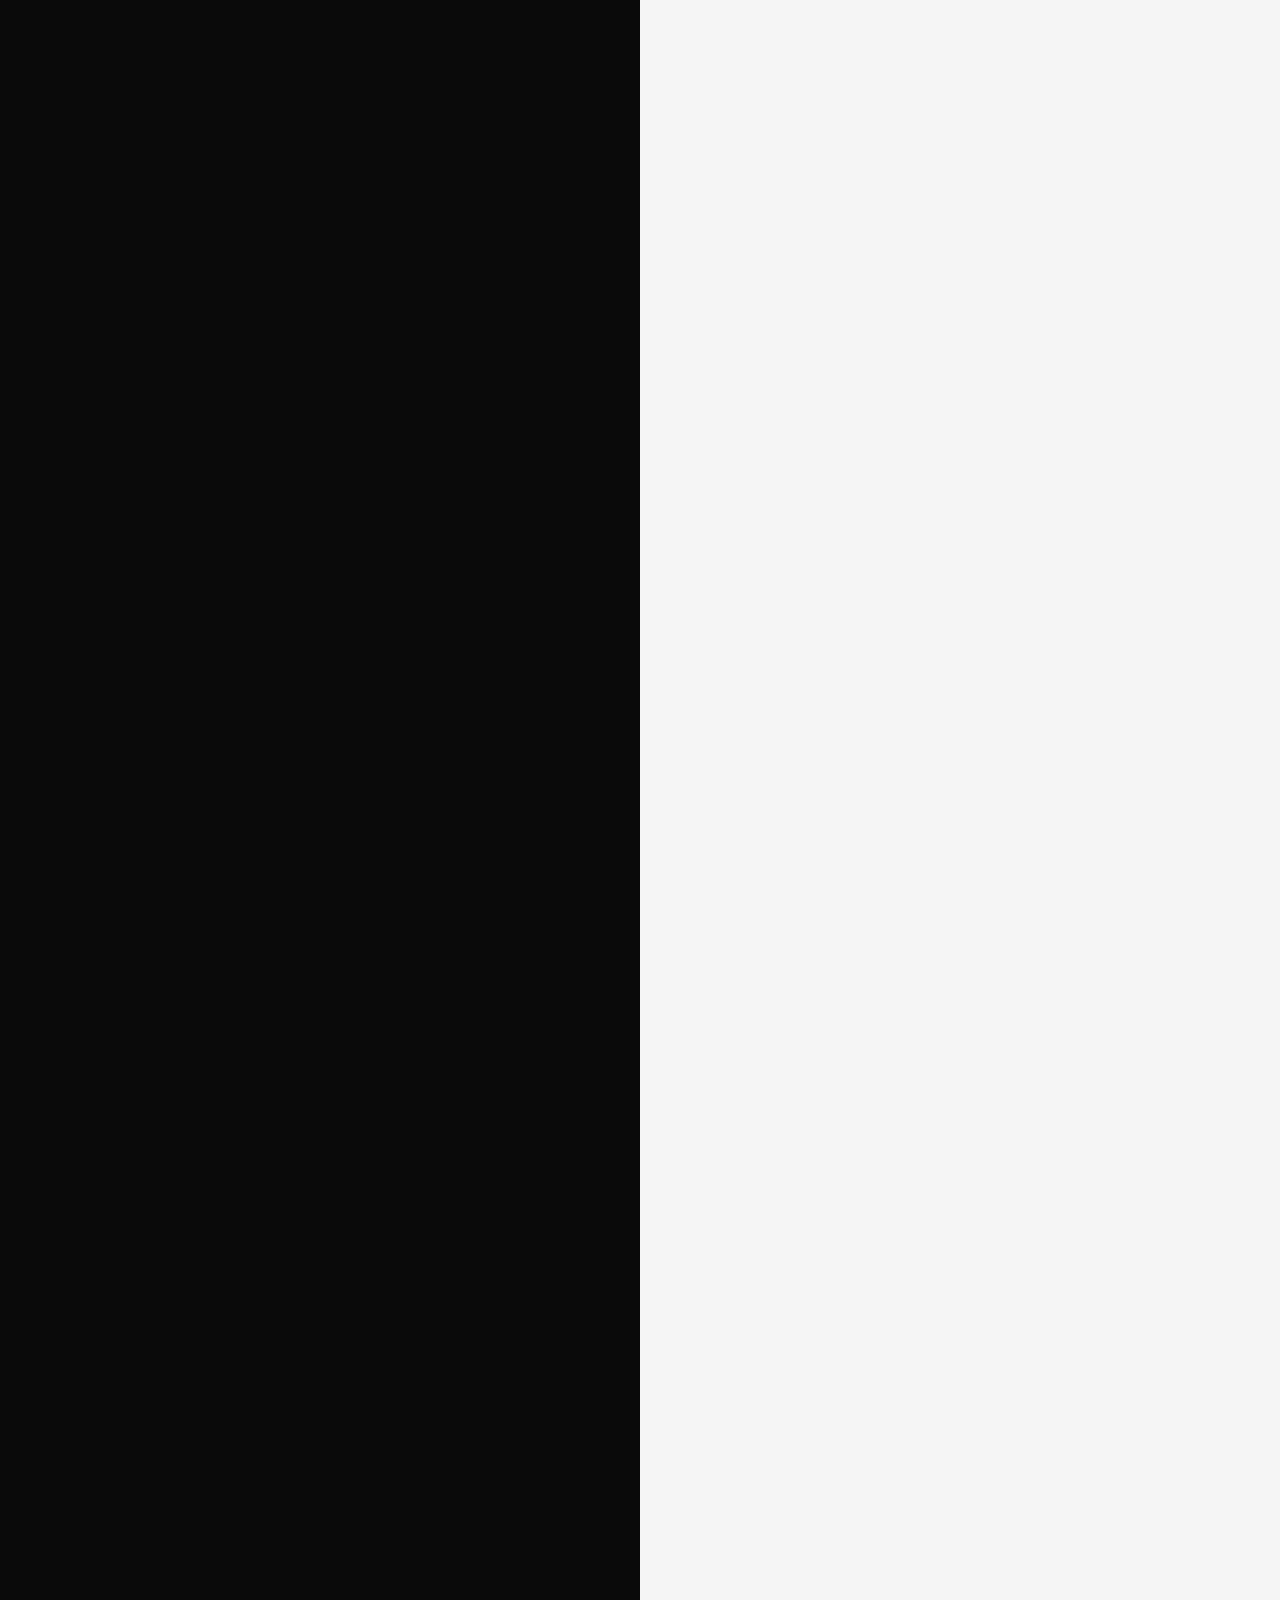
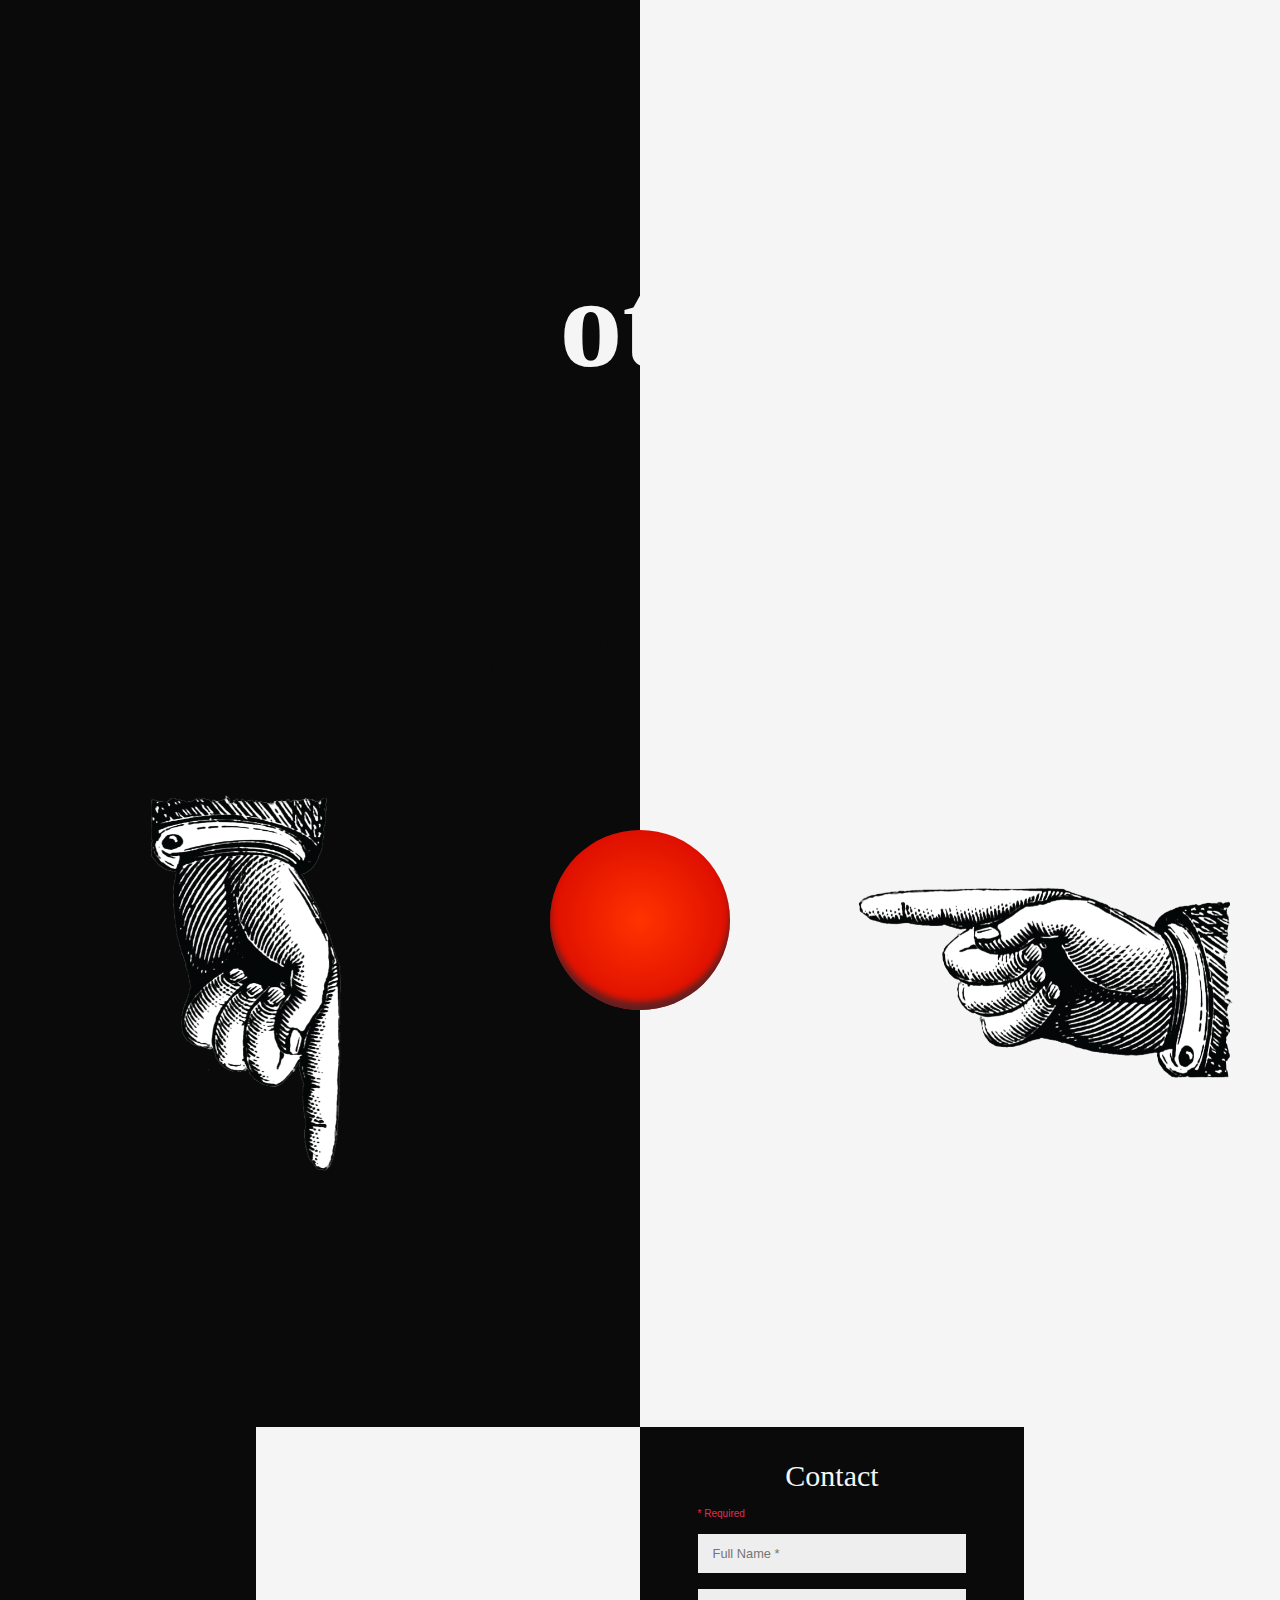
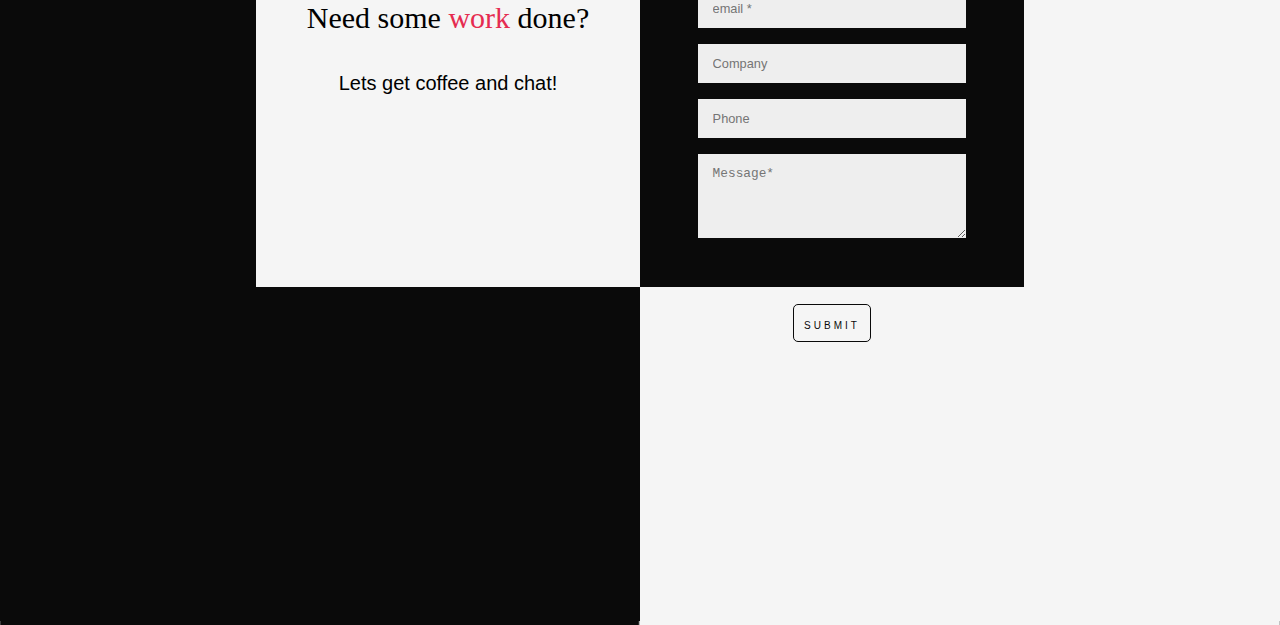
==== commit 0353612d: "werks on aboot page" ====
--- a/index.html
+++ b/index.html
@@ -94,13 +94,13 @@
                         </h1>
                         <h2 class="animate-slide-right-michael">camino</h2>
                     </div>
-                    <div class="one-half right anaimate-scale-in">
+                    <div class="one-half right">
                         <h4>designer</h4>
                         <h4>videographer</h4>
                         <h4>web developer</h4>
                         <h4>human</h4>
                         <div id="bio"></div>
-                        <a href="aboot/index.html" class="button animate-scale-in">PORTRAIT</a>
+                        <!-- <a href="./aboot/index.html" class="button animate-scale-in">PORTRAIT</a> -->
                     </div>
                 </div>
         </section>
--- a/css/style.css
+++ b/css/style.css
@@ -1386,11 +1386,12 @@
 }
 .site-main #section-1 #bio {
   display: none;
+  margin-top: -32%;
 }
 @media (min-width: 768px) {
   .site-main #section-1 #bio {
     margin-left: -3%;
-    margin-top: -32%;
+    margin-top: 55%;
     max-width: 80%;
     display: block;
   }
@@ -1491,12 +1492,14 @@
 @media (min-width: 768px) {
   .site-main #section-1 .button {
     color: #0a0a0a;
-    border: 2px solid #0a0a0a;
-    font-size: 0.6em;
-    padding-top: 15px;
+    border: 1px solid #0a0a0a;
+    font-size: 0.8em;
+    padding-top: 16px;
     -webkit-transition: 300ms ease;
     transition: 300ms ease;
     margin-left: -1%;
+    font-weight: 900;
+    margin-top: 4%;
   }
 }
 .site-main #section-1 .button:hover {
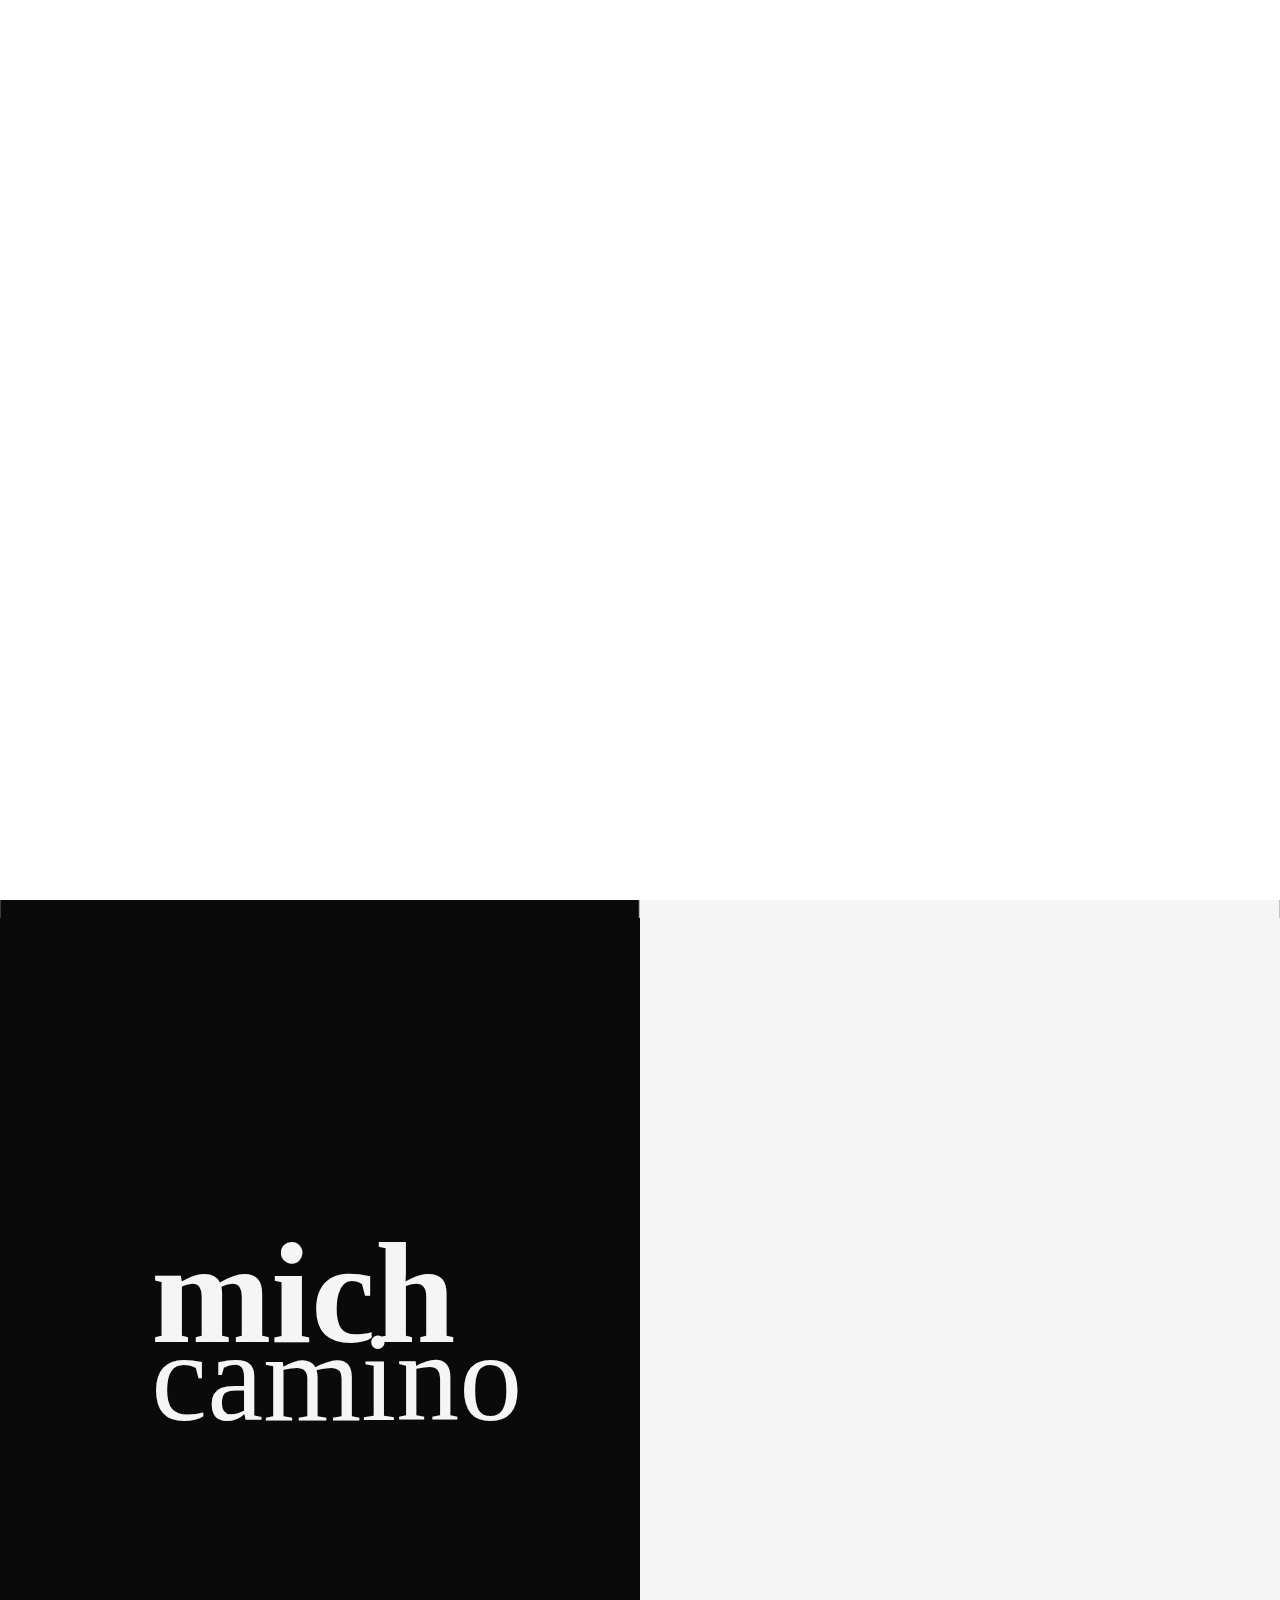
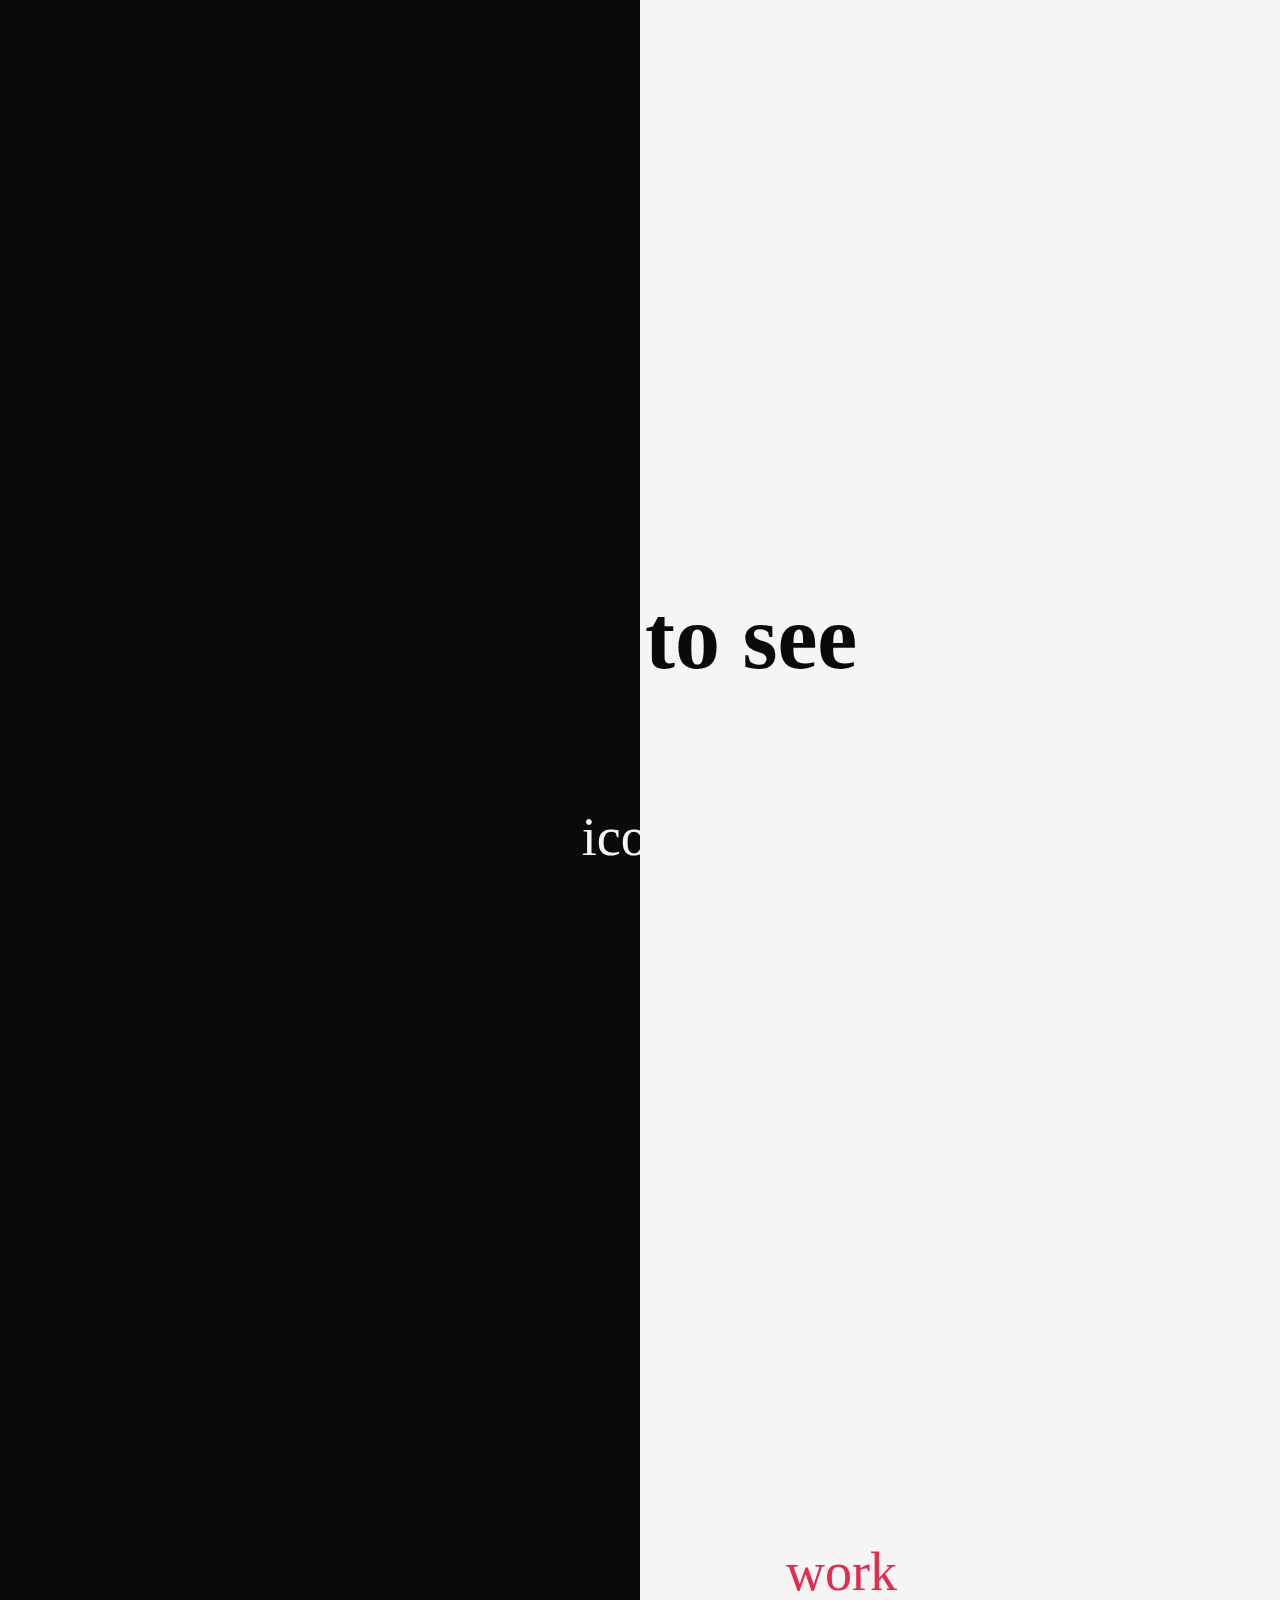
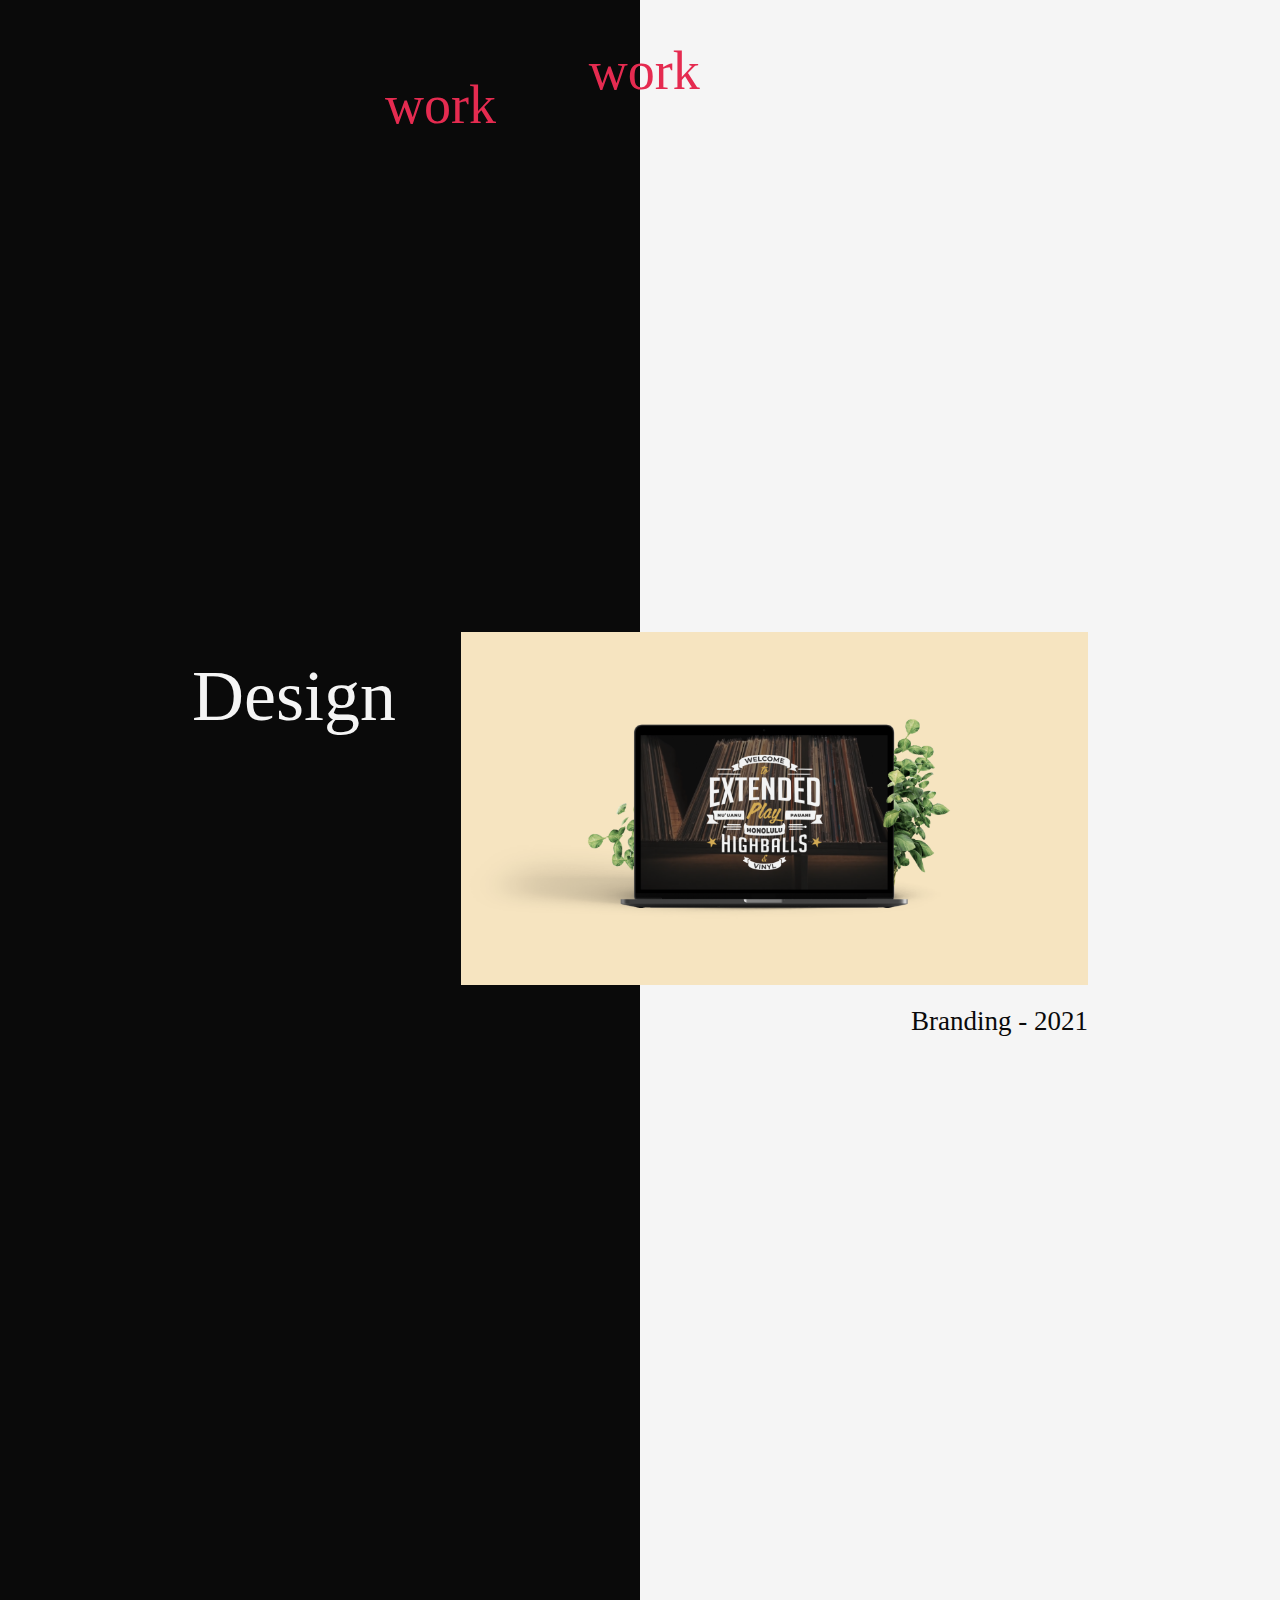
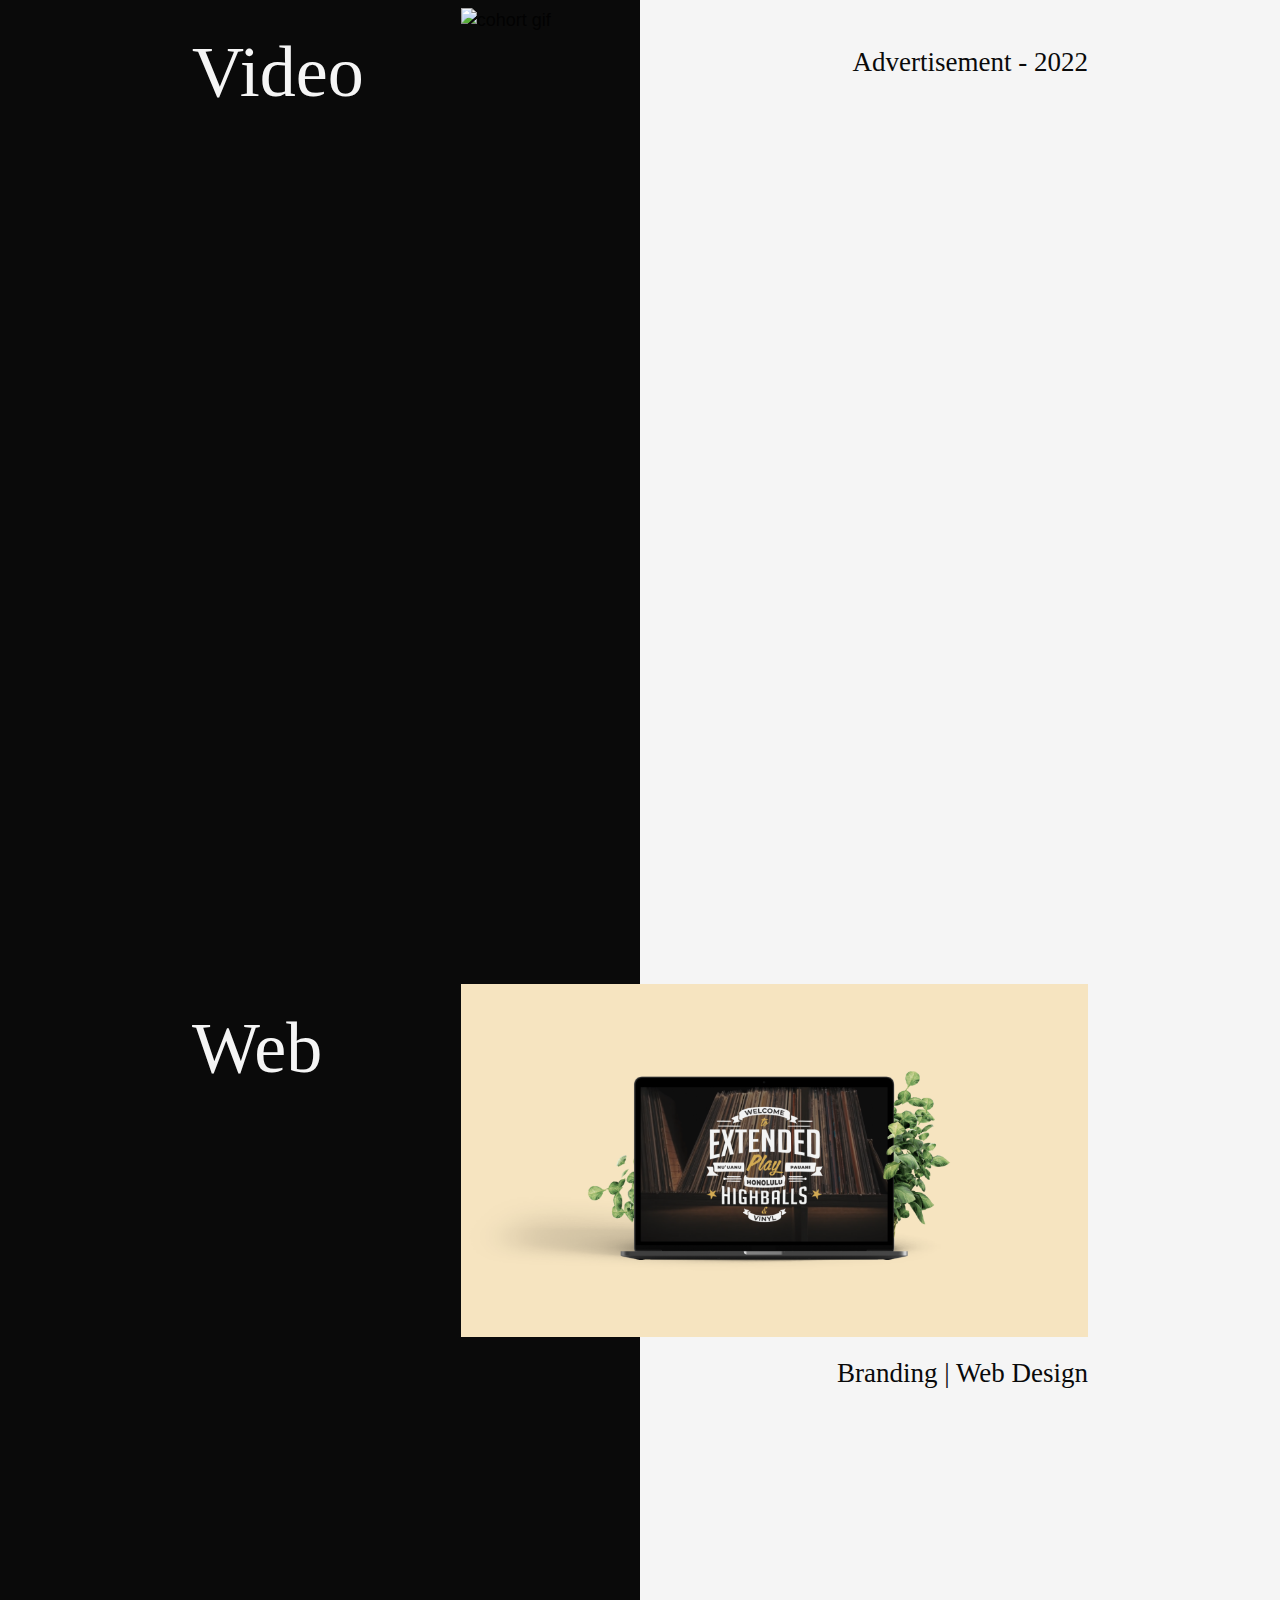
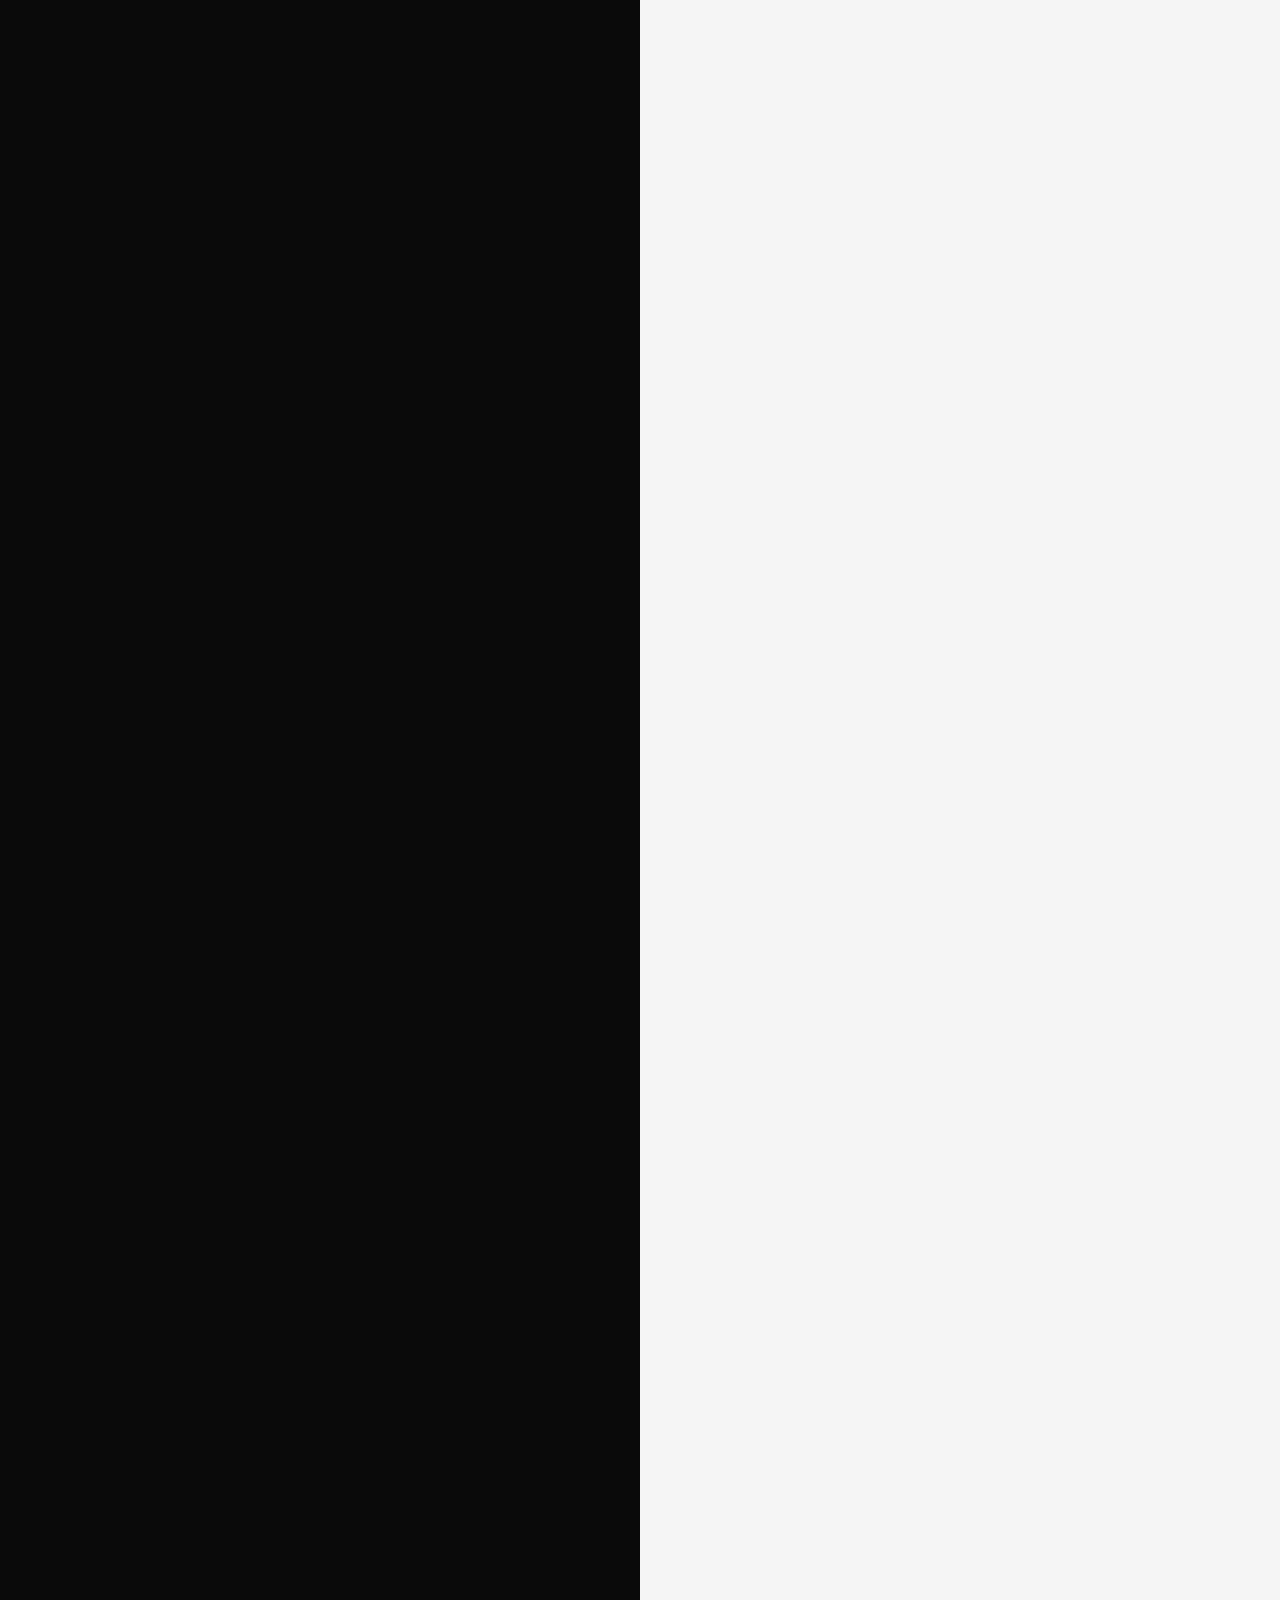
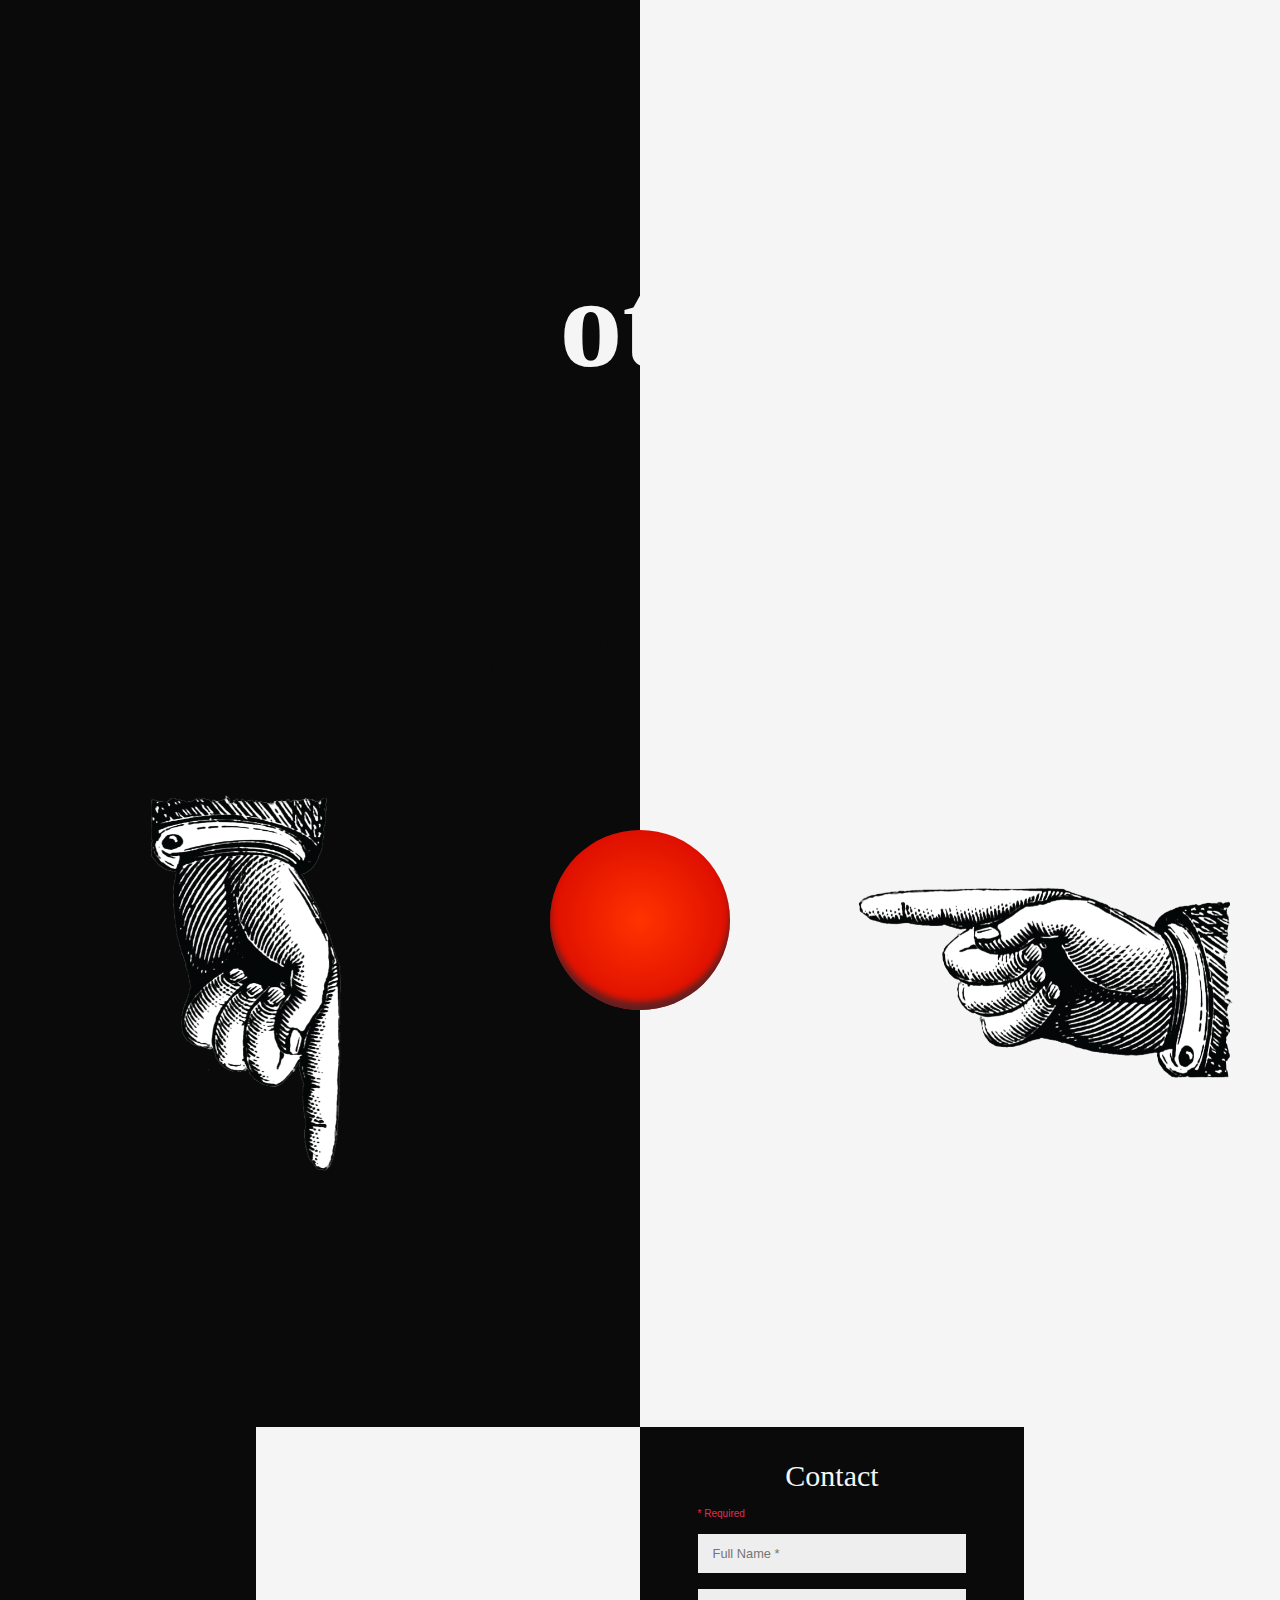
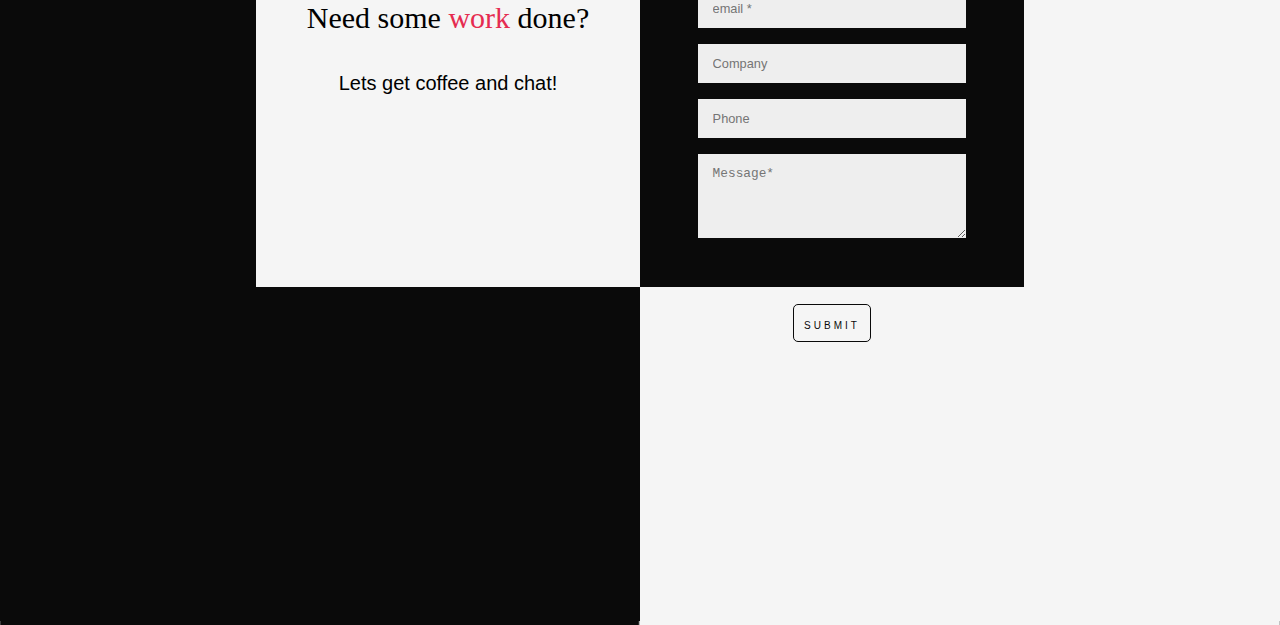
==== commit f900c2da: "fixes bugs" ====
--- a/index.html
+++ b/index.html
@@ -77,9 +77,9 @@
                     <div class="sunglasses-wrapper">
                         <img src="img/bluesunglasses.png" class="sunglasses" alt="Statue Sunglasses">
                     </div>
-                    <div class="tattoo-wrapper">
+                    <!-- <div class="tattoo-wrapper">
                         <img src="img/samtattoo.png" class="momtattoo" alt="mom tattoo" height="100px" width="100px">
-                    </div>
+                    </div> -->
                 </div>
             </div>
             <div id="scrolling"></div>
@@ -100,7 +100,7 @@
                         <h4>web developer</h4>
                         <h4>human</h4>
                         <div id="bio"></div>
-                        <!-- <a href="./aboot/index.html" class="button animate-scale-in">PORTRAIT</a> -->
+                        <a href="aboot/index.html" class="button animate-scale-in">ABOOT</a>
                     </div>
                 </div>
         </section>
--- a/css/style.css
+++ b/css/style.css
@@ -369,22 +369,28 @@
 }
 
 .round .title {
-  font-family: calmetta, sans-serif;
-  font-weight: 100;
-  font-size: 20px;
-  position: absolute;
-  left: 50%;
-  top: 50%;
-  -webkit-transform: translate(-50%, -50%);
-          transform: translate(-50%, -50%);
-  -webkit-transition: opacity ease-out 0.5s, -webkit-transform ease-out 0.5s;
-  transition: opacity ease-out 0.5s, -webkit-transform ease-out 0.5s;
-  transition: transform ease-out 0.5s, opacity ease-out 0.5s;
-  transition: transform ease-out 0.5s, opacity ease-out 0.5s, -webkit-transform ease-out 0.5s;
-  opacity: 0;
-  z-index: 3;
-  color: whitesmoke;
-  text-align: center;
+  display: none;
+}
+@media (min-width: 768px) {
+  .round .title {
+    font-family: calmetta, sans-serif;
+    font-weight: 100;
+    font-size: 20px;
+    position: absolute;
+    left: 50%;
+    top: 50%;
+    -webkit-transform: translate(-50%, -50%);
+            transform: translate(-50%, -50%);
+    -webkit-transition: opacity ease-out 0.5s, -webkit-transform ease-out 0.5s;
+    transition: opacity ease-out 0.5s, -webkit-transform ease-out 0.5s;
+    transition: transform ease-out 0.5s, opacity ease-out 0.5s;
+    transition: transform ease-out 0.5s, opacity ease-out 0.5s, -webkit-transform ease-out 0.5s;
+    opacity: 0;
+    z-index: 3;
+    color: whitesmoke;
+    text-align: center;
+    display: block;
+  }
 }
 
 .round .reversed .title {
@@ -2770,6 +2776,120 @@
   padding: 0.5em;
 }
 
+.aboot_subpage {
+  text-align: center;
+  background-color: #0a0a0a;
+}
+@media (min-width: 768px) {
+  .aboot_subpage {
+    text-align: left;
+    background: -webkit-gradient(linear, left top, right top, color-stop(50%, #0a0a0a), color-stop(50%, whitesmoke));
+    background: linear-gradient(90deg, #0a0a0a 50%, whitesmoke 50%);
+  }
+}
+.aboot_subpage span {
+  color: #E52B50;
+}
+.aboot_subpage img {
+  margin-top: 3em;
+}
+@media (min-width: 1250px) {
+  .aboot_subpage img {
+    margin-left: 5%;
+  }
+}
+.aboot_subpage h1 {
+  font-family: ivypresto-display, serif;
+  text-align: right;
+  font-weight: 900;
+  font-size: 5em;
+  max-width: 100%;
+  margin-left: auto;
+  margin-right: auto;
+  padding-bottom: 2%;
+  margin-top: 5%;
+  color: whitesmoke;
+}
+@media (min-width: 768px) {
+  .aboot_subpage h1 {
+    font-family: ivypresto-display, serif;
+    max-width: 100%;
+    font-size: 6em;
+    color: whitesmoke;
+    margin-right: 0;
+    text-align: right;
+    line-height: 0.9;
+  }
+}
+.aboot_subpage h2 {
+  font-family: ivypresto-display, serif;
+  color: whitesmoke;
+  text-align: left;
+  font-weight: 100;
+  line-height: 0.7;
+}
+@media (min-width: 768px) {
+  .aboot_subpage h2 {
+    margin-left: -3.5%;
+    margin-top: 50%;
+    margin-bottom: 0;
+    font-size: 5em;
+    color: #0a0a0a;
+  }
+}
+.aboot_subpage h2 span {
+  color: #E52B50;
+}
+.aboot_subpage h4 {
+  font-family: calmetta, sans-serif;
+  color: whitesmoke;
+  max-width: 60%;
+  font-weight: 100;
+  padding-bottom: 1em;
+  font-size: 1.4em;
+  text-align: left;
+  margin-left: 0;
+}
+@media (min-width: 768px) {
+  .aboot_subpage h4 {
+    margin-top: 75%;
+    margin-left: -2%;
+    color: #0a0a0a;
+  }
+}
+.aboot_subpage ul {
+  margin-top: 40%;
+}
+.aboot_subpage li {
+  color: whitesmoke;
+  font-size: 1.2em;
+  line-height: 1;
+  font-weight: 300;
+  list-style: none;
+  margin-left: auto;
+  margin-left: -16%;
+  padding-bottom: 2%;
+}
+@media (min-width: 768px) {
+  .aboot_subpage li {
+    margin-left: 0;
+    text-align: left;
+    color: #0a0a0a;
+  }
+}
+.aboot_subpage li::before {
+  display: none;
+}
+@media (min-width: 768px) {
+  .aboot_subpage li::before {
+    content: "•";
+    color: #E52B50;
+    display: inline-block;
+    font-weight: bold;
+    width: 1em;
+    margin-right: 1em;
+  }
+}
 .aboot_subpage #contact {
   background-color: #0a0a0a;
   position: relative;
@@ -3062,6 +3182,23 @@
     margin-left: 30px;
   }
 }
+.sharkseek_subpage #mockup li {
+  list-style: none;
+  color: whitesmoke;
+}
+@media (min-width: 768px) {
+  .sharkseek_subpage #mockup li {
+    color: #0a0a0a;
+  }
+}
+.sharkseek_subpage #mockup li::before {
+  content: "•";
+  color: #E52B50;
+  display: inline-block;
+  font-weight: bold;
+  width: 1em;
+  margin-left: -1em;
+}
 .sharkseek_subpage #demo {
   background-color: #0a0a0a;
 }
@@ -3201,8 +3338,27 @@
     margin-left: 30px;
   }
 }
-.amman_subpage #logo ol {
-  margin-left: 4%;
+.amman_subpage #logo ol,
+.amman_subpage #logo li {
+  list-style: none;
+  color: whitesmoke;
+  margin-left: 0;
+}
+@media (min-width: 768px) {
+  .amman_subpage #logo ol,
+.amman_subpage #logo li {
+    color: #0a0a0a;
+    margin-left: 4%;
+  }
+}
+.amman_subpage #logo ol::before,
+.amman_subpage #logo li::before {
+  content: "•";
+  color: #E52B50;
+  display: inline-block;
+  font-weight: bold;
+  width: 1em;
+  margin-left: -1em;
 }
 .amman_subpage #process {
   background-color: #0a0a0a;
@@ -4001,14 +4157,35 @@
     height: 630px;
   }
 }
-.tott_subpage #section-1 .yellow_arrow {
+.tott_subpage #section-2 {
+  background-color: #0a0a0a;
+}
+@media (min-width: 768px) {
+  .tott_subpage #section-2 {
+    background: -webkit-gradient(linear, left top, right top, color-stop(50%, #0a0a0a), color-stop(50%, whitesmoke));
+    background: linear-gradient(90deg, #0a0a0a 50%, whitesmoke 50%);
+  }
+}
+.tott_subpage #section-2 li {
+  color: whitesmoke;
+  list-style: none;
+}
+.tott_subpage #section-2 li::before {
+  content: "•";
+  color: #E52B50;
+  display: inline-block;
+  font-weight: bold;
+  width: 1em;
+  margin-left: -1em;
+}
+.tott_subpage #section-2 .yellow_arrow {
   position: fixed;
   bottom: 1%;
   left: 50%;
-  -webkit-transform: translate(-50%);
-          transform: translate(-50%);
-}
-.tott_subpage #section-1 .yellow_arrow img {
+  -webkit-transform: translateX(-50%);
+          transform: translateX(-50%);
+}
+.tott_subpage #section-2 .yellow_arrow img {
   -webkit-animation-name: arrow-scale;
           animation-name: arrow-scale;
   -webkit-animation-duration: 2s;
@@ -4017,30 +4194,9 @@
           animation-iteration-count: infinite;
 }
 @media (max-width: 768px) {
-  .tott_subpage #section-1 .yellow_arrow img {
+  .tott_subpage #section-2 .yellow_arrow img {
     display: none;
   }
-}
-.tott_subpage #section-2 {
-  background-color: #0a0a0a;
-}
-@media (min-width: 768px) {
-  .tott_subpage #section-2 {
-    background: -webkit-gradient(linear, left top, right top, color-stop(50%, #0a0a0a), color-stop(50%, whitesmoke));
-    background: linear-gradient(90deg, #0a0a0a 50%, whitesmoke 50%);
-  }
-}
-.tott_subpage #section-2 li {
-  color: whitesmoke;
-  list-style: none;
-}
-.tott_subpage #section-2 li::before {
-  content: "•";
-  color: #E52B50;
-  display: inline-block;
-  font-weight: bold;
-  width: 1em;
-  margin-left: -1em;
 }
 .tott_subpage #section-2 h1 {
   font-family: ivypresto-display, serif;
@@ -4173,7 +4329,7 @@
   font-family: calmetta, sans-serif;
   font-weight: 100;
   font-size: 1.8em;
-  margin-top: 6%;
+  margin-top: 2%;
   font-weight: 100;
   line-height: 1;
 }
